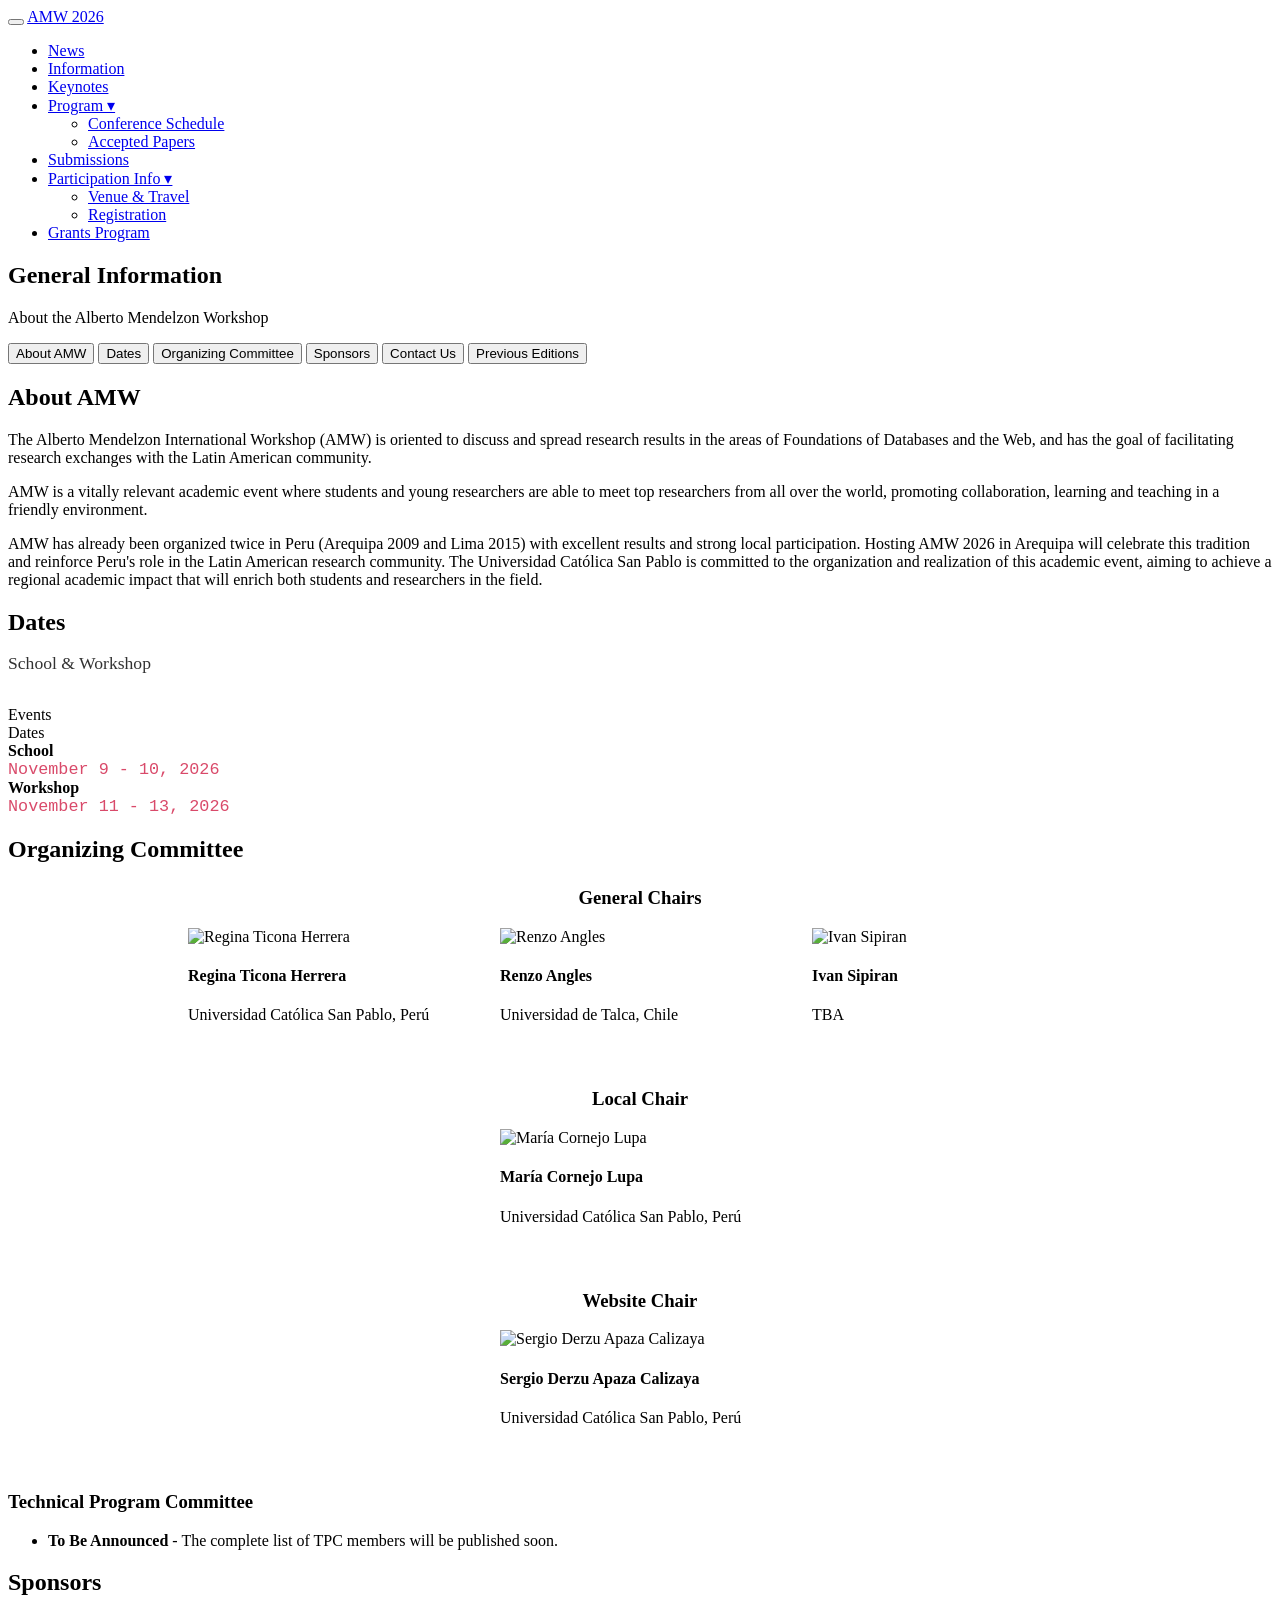
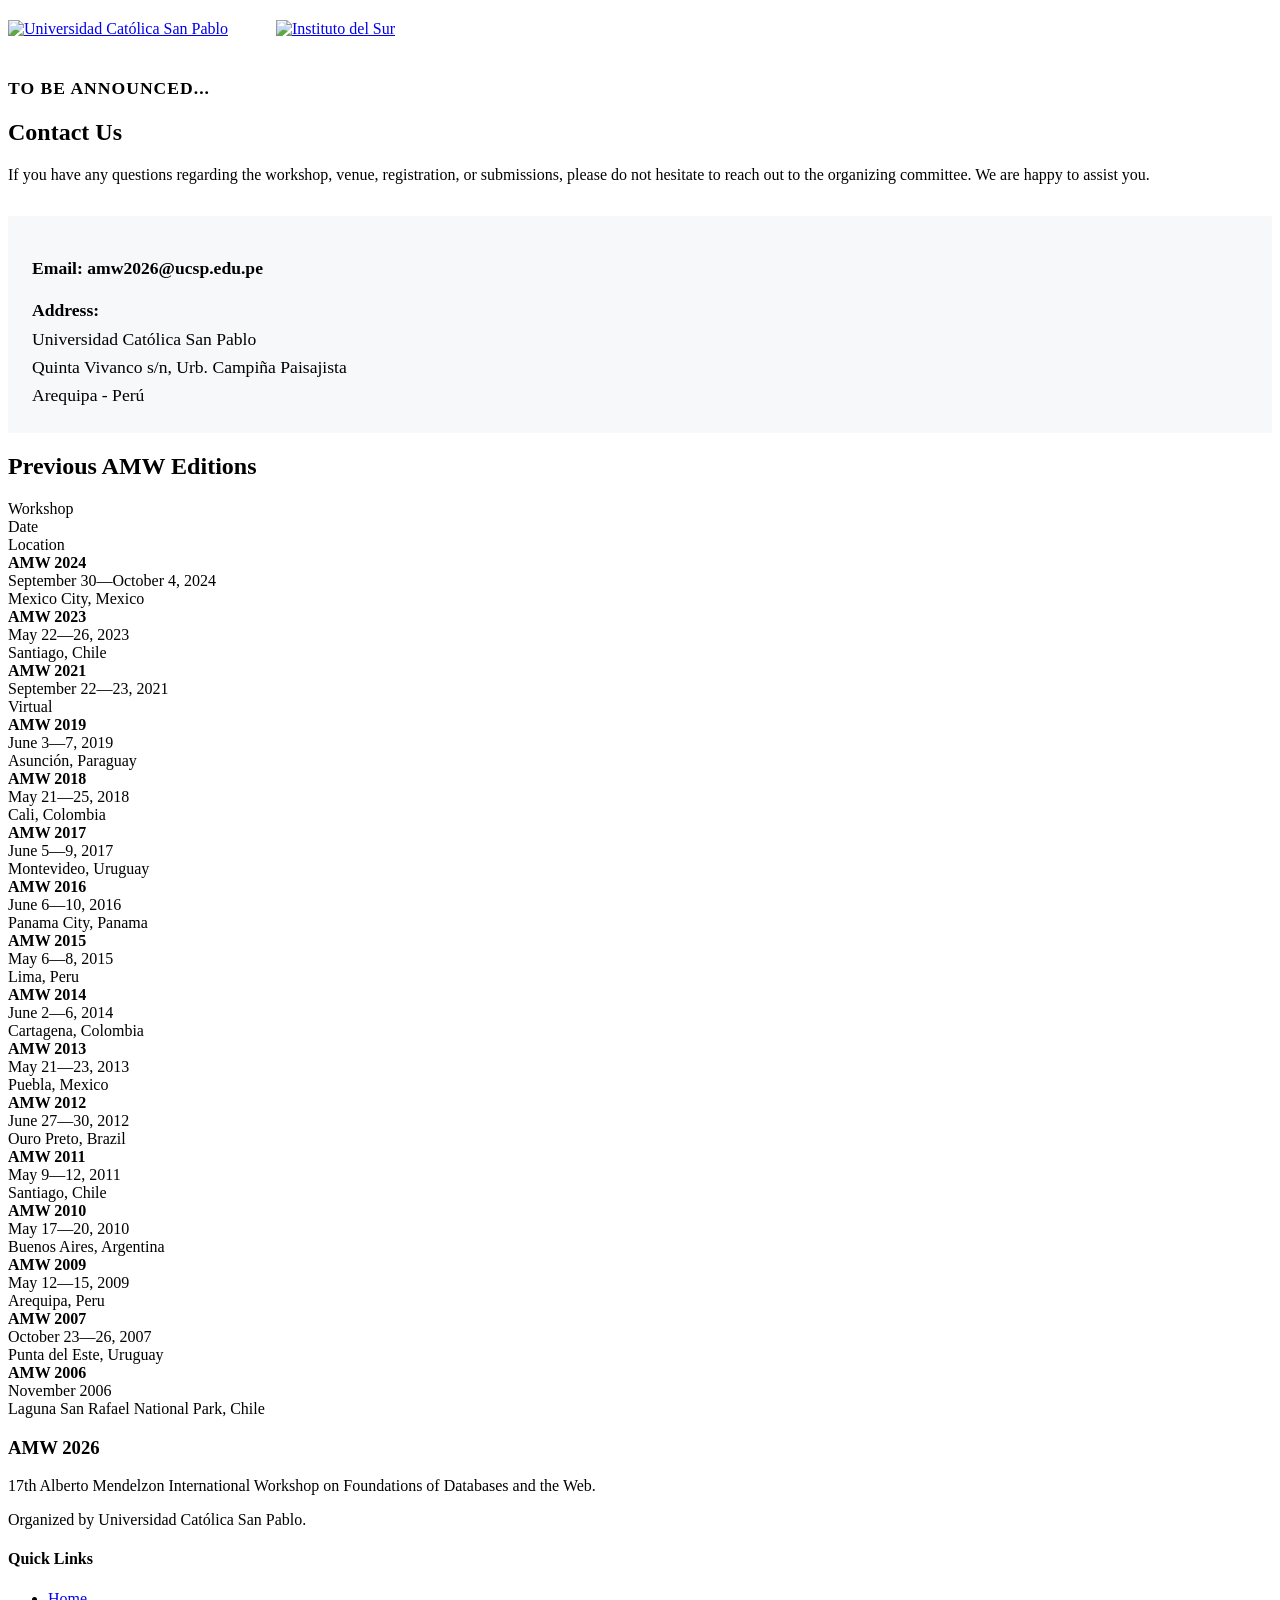
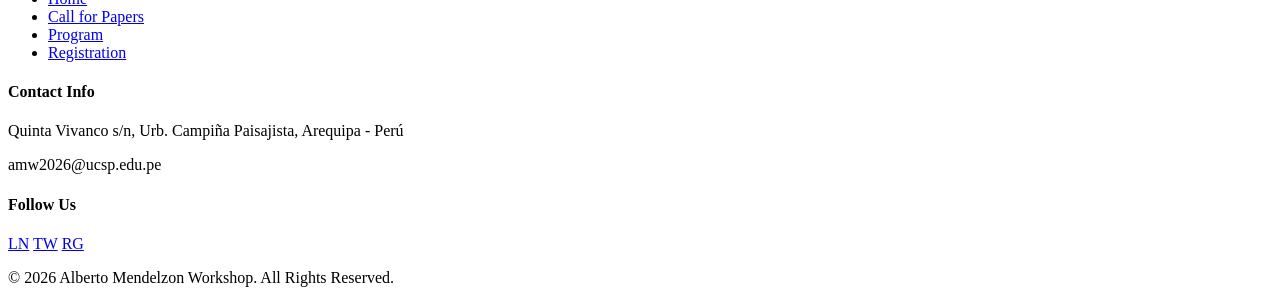
==== info.html @ 7a05baf3 "Update info.html" ====
<!DOCTYPE html>
<html lang="en">
<head>
    <meta charset="UTF-8">
    <meta name="viewport" content="width=device-width, initial-scale=1.0">
    <title>Info - AMW 2026</title>
    
    <meta name="description" content="17th Alberto Mendelzon International Workshop on Foundations of Databases and the Web (AMW 2026). November 9-13, Arequipa, Peru.">
    <meta property="og:title" content="Info - AMW 2026">
    <meta property="og:description" content="The premier forum for the Latin American community and researchers worldwide on the Foundations of Databases and the Web.">
    <meta property="og:image" content="https://amwconference.github.io/assets/img/hero-amw-arequipa.webp">
    <meta property="og:type" content="website">
    
    <link rel="icon" type="image/png" href="assets/img/favicon.png">
    <link rel="stylesheet" href="css/main.css?v=1.01">
</head>
<body class="inner-page">

    <header id="main-nav">
        <button class="menu-toggle" id="menu-toggle" aria-label="Abrir menú">
            <span class="bar"></span>
            <span class="bar"></span>
            <span class="bar"></span>
        </button>
    
        <a href="index" class="logo">AMW 2026</a>
        
        <nav id="nav-container">
            <ul class="nav-links" id="nav-links">
                <li><a href="news">News</a></li>
                <li><a href="info">Information</a></li>
                <li><a href="keynotes">Keynotes</a></li>
                
                <li class="dropdown">
                    <a href="javascript:void(0);" class="dropdown-toggle">Program ▾</a>
                    <ul class="dropdown-menu">
                        <li><a href="program">Conference Schedule</a></li>
                        <li><a href="accepted-papers">Accepted Papers</a></li>
                    </ul>
                </li>

                <li><a href="submissions">Submissions</a></li>
                
                <li class="dropdown">
                    <a href="javascript:void(0);" class="dropdown-toggle">Participation Info ▾</a>
                    <ul class="dropdown-menu">
                        <li><a href="venue">Venue & Travel</a></li>
                        <li><a href="registration">Registration</a></li>
                    </ul>
                </li>
                <li><a href="grants">Grants Program</a></li>
            </ul>
        </nav>
    </header>

    <main>
        <section class="page-header">
            <div class="page-header-content">
                <h1>General Information</h1>
                <p>About the Alberto Mendelzon Workshop</p>
            </div>
        </section>

        <div class="page-content container tabs-page-layout">
            
            <aside class="sidebar-nav">
                <button class="side-tab-btn active" onclick="openInfoSection(event, 'sec-about')">About AMW</button>
                <button class="side-tab-btn" onclick="openInfoSection(event, 'sec-dates')">Dates</button>
                <button class="side-tab-btn" onclick="openInfoSection(event, 'sec-committee')">Organizing Committee</button>
                <button class="side-tab-btn" onclick="openInfoSection(event, 'sec-sponsors')">Sponsors</button>
                <button class="side-tab-btn" onclick="openInfoSection(event, 'sec-contact')">Contact Us</button>
                <button class="side-tab-btn" onclick="openInfoSection(event, 'sec-previous')">Previous Editions</button>
            </aside>

            <div class="content-area">
                
                <section id="sec-about" class="info-section tab-section active">
                    <div class="editorial-text-block">
                        <h2 class="section-title-left">About AMW</h2>
                        <p class="drop-cap">The Alberto Mendelzon International Workshop (AMW) is oriented to discuss and spread research results in the areas of Foundations of Databases and the Web, and has the goal of facilitating research exchanges with the Latin American community.</p>
                        <p>AMW is a vitally relevant academic event where students and young researchers are able to meet top researchers from all over the world, promoting collaboration, learning and teaching in a friendly environment.</p>
                        <p>AMW has already been organized twice in Peru (Arequipa 2009 and Lima 2015) with excellent results and strong local participation. Hosting AMW 2026 in Arequipa will celebrate this tradition and reinforce Peru's role in the Latin American research community. The Universidad Católica San Pablo is committed to the organization and realization of this academic event, aiming to achieve a regional academic impact that will enrich both students and researchers in the field.</p>
                    </div>
                </section>

                <section id="sec-dates" class="info-section tab-section">
                    <h2 class="section-title-left" style="margin-bottom: 0.5rem;">Dates</h2>
                    <p class="section-subtitle" style="margin-bottom: 2rem; font-size: 1.1rem; color: var(--primary-dark); opacity: 0.8;">School & Workshop</p>
                    
                    <div class="editions-wrapper">
                        <div class="edition-row edition-header">
                            <div class="col-ws">Events</div>
                            <div class="col-date">Dates</div>
                        </div>

                        <div class="edition-row">
                            <div class="col-ws"><strong>School</strong></div>
                            <div class="col-date" style="color: #d94a6a; font-family: monospace; font-size: 1.05rem;">November 9 - 10, 2026</div>
                        </div>

                        <div class="edition-row">
                            <div class="col-ws"><strong>Workshop</strong></div>
                            <div class="col-date" style="color: #d94a6a; font-family: monospace; font-size: 1.05rem;">November 11 - 13, 2026</div>
                        </div>
                    </div>
                </section>

                <section id="sec-committee" class="info-section tab-section">
                    <h2 class="section-title-left">Organizing Committee</h2>
                    
                    <h3 class="subsection-title" style="text-align: center; margin-top: 1.5rem; color: var(--primary-dark);">General Chairs</h3>
                    <div class="officers-grid" style="display: flex; flex-wrap: wrap; justify-content: center; gap: 2rem; margin-bottom: 4rem;">
                        
                        <div class="officer-item" style="flex: 1 1 250px; max-width: 280px;">
                            <div class="officer-photo">
                                <img src="assets/img/ReginaTicona.webp" alt="Regina Ticona Herrera">
                            </div>
                            <h4 class="officer-name">Regina Ticona Herrera</h4>
                            <span class="officer-affiliation">Universidad Católica San Pablo, Perú</span>
                        </div>

                        <div class="officer-item" style="flex: 1 1 250px; max-width: 280px;">
                            <div class="officer-photo">
                                <img src="assets/img/RenzoAngles.webp" alt="Renzo Angles">
                            </div>
                            <h4 class="officer-name">Renzo Angles</h4>
                            <span class="officer-affiliation">Universidad de Talca, Chile</span>
                        </div>

                        <div class="officer-item" style="flex: 1 1 250px; max-width: 280px;">
                            <div class="officer-photo">
                                <img src="assets/img/IvanSipiran.webp" alt="Ivan Sipiran">
                            </div>
                            <h4 class="officer-name">Ivan Sipiran</h4>
                            <span class="officer-affiliation">TBA</span>
                        </div>
                    </div>

                    <h3 class="subsection-title" style="text-align: center; color: var(--primary-dark);">Local Chair</h3>
                    <div class="officers-grid" style="display: flex; flex-wrap: wrap; justify-content: center; gap: 2rem; margin-bottom: 4rem;">
                        
                        <div class="officer-item" style="flex: 1 1 250px; max-width: 280px;">
                            <div class="officer-photo">
                                <img src="assets/img/MariaCornejoLupa.webp" alt="María Cornejo Lupa">
                            </div>
                            <h4 class="officer-name">María Cornejo Lupa</h4>
                            <span class="officer-affiliation">Universidad Católica San Pablo, Perú</span>
                        </div>
                    </div>

                    <h3 class="subsection-title" style="text-align: center; color: var(--primary-dark);">Website Chair</h3>
                    <div class="officers-grid" style="display: flex; flex-wrap: wrap; justify-content: center; gap: 2rem;">
                        
                        <div class="officer-item" style="flex: 1 1 250px; max-width: 280px;">
                            <div class="officer-photo">
                                <img src="assets/img/SergioApaza.webp" alt="Sergio Derzu Apaza Calizaya">
                            </div>
                            <h4 class="officer-name">Sergio Derzu Apaza Calizaya</h4>
                            <span class="officer-affiliation">Universidad Católica San Pablo, Perú</span>
                        </div>
                    </div>

                    <div class="tpc-section" style="margin-top: 4rem;">
                        <h3 class="subsection-title">Technical Program Committee</h3>
                        <ul class="tpc-list">
                            <li><strong>To Be Announced</strong> - The complete list of TPC members will be published soon.</li>
                        </ul>
                    </div>
                </section>

                <section id="sec-sponsors" class="info-section tab-section">
                    <h2 class="section-title-left">Sponsors</h2>
                    <div class="editorial-text-block">
                        <div style="display: flex; gap: 3rem; align-items: center; margin-top: 1.5rem; flex-wrap: wrap;">
                            <div class="sponsor-logo">
                                <a href="https://ucsp.edu.pe" target="_blank" rel="noopener noreferrer" aria-label="Universidad Católica San Pablo">
                                    <img src="assets/img/logo-ucsp.png" alt="Universidad Católica San Pablo" style="max-height: 80px; width: auto; display: block;">
                                </a>
                            </div>
                            <div class="sponsor-logo">
                                <a href="#" target="_blank" rel="noopener noreferrer" aria-label="Instituto del Sur">
                                    <img src="assets/img/logo-insur.png" alt="Instituto del Sur" style="max-height: 80px; width: auto; display: block;">
                                </a>
                            </div>
                        </div>
                        
                        <p style="margin-top: 2.5rem; font-weight: 700; color: var(--primary); font-size: 1.1rem; text-transform: uppercase; letter-spacing: 1px;">To Be Announced...</p>
                    </div>
                </section>

                <section id="sec-contact" class="info-section tab-section">
                    <h2 class="section-title-left">Contact Us</h2>
                    <div class="editorial-text-block">
                        <p>If you have any questions regarding the workshop, venue, registration, or submissions, please do not hesitate to reach out to the organizing committee. We are happy to assist you.</p>
                        
                        <div style="margin-top: 2rem; padding: 1.5rem; background-color: rgba(0, 51, 102, 0.03); border-left: 4px solid var(--primary);">
                            <p style="margin-bottom: 0.8rem; font-size: 1.1rem;">
                                <strong style="color: var(--primary-dark);">Email:</strong> 
                                <a href="mailto:amw2026&#64;ucsp&#46;edu&#46;pe" style="color: var(--accent); text-decoration: none; font-weight: 600;">amw2026@ucsp.edu.pe</a>
                            </p>
                            <p style="margin-bottom: 0; font-size: 1.1rem; line-height: 1.6;">
                                <strong style="color: var(--primary-dark);">Address:</strong><br>
                                Universidad Católica San Pablo<br>
                                Quinta Vivanco s/n, Urb. Campiña Paisajista<br>
                                Arequipa - Perú
                            </p>
                        </div>
                    </div>
                </section>

                <section id="sec-previous" class="info-section tab-section">
                    <h2 class="section-title-left">Previous AMW Editions</h2>
                    
                    <div class="editions-wrapper">
                        <div class="edition-row edition-header">
                            <div class="col-ws">Workshop</div>
                            <div class="col-date">Date</div>
                            <div class="col-loc">Location</div>
                        </div>

                        <div class="edition-row">
                            <div class="col-ws"><strong>AMW 2024</strong></div>
                            <div class="col-date">September 30—October 4, 2024</div>
                            <div class="col-loc">Mexico City, Mexico</div>
                        </div>
                        <div class="edition-row">
                            <div class="col-ws"><strong>AMW 2023</strong></div>
                            <div class="col-date">May 22—26, 2023</div>
                            <div class="col-loc">Santiago, Chile</div>
                        </div>
                        <div class="edition-row">
                            <div class="col-ws"><strong>AMW 2021</strong></div>
                            <div class="col-date">September 22—23, 2021</div>
                            <div class="col-loc">Virtual</div>
                        </div>
                        <div class="edition-row">
                            <div class="col-ws"><strong>AMW 2019</strong></div>
                            <div class="col-date">June 3—7, 2019</div>
                            <div class="col-loc">Asunción, Paraguay</div>
                        </div>
                        <div class="edition-row">
                            <div class="col-ws"><strong>AMW 2018</strong></div>
                            <div class="col-date">May 21—25, 2018</div>
                            <div class="col-loc">Cali, Colombia</div>
                        </div>
                        <div class="edition-row">
                            <div class="col-ws"><strong>AMW 2017</strong></div>
                            <div class="col-date">June 5—9, 2017</div>
                            <div class="col-loc">Montevideo, Uruguay</div>
                        </div>
                        <div class="edition-row">
                            <div class="col-ws"><strong>AMW 2016</strong></div>
                            <div class="col-date">June 6—10, 2016</div>
                            <div class="col-loc">Panama City, Panama</div>
                        </div>
                        <div class="edition-row highlight-peru">
                            <div class="col-ws"><strong>AMW 2015</strong></div>
                            <div class="col-date">May 6—8, 2015</div>
                            <div class="col-loc">Lima, Peru</div>
                        </div>
                        <div class="edition-row">
                            <div class="col-ws"><strong>AMW 2014</strong></div>
                            <div class="col-date">June 2—6, 2014</div>
                            <div class="col-loc">Cartagena, Colombia</div>
                        </div>
                        <div class="edition-row">
                            <div class="col-ws"><strong>AMW 2013</strong></div>
                            <div class="col-date">May 21—23, 2013</div>
                            <div class="col-loc">Puebla, Mexico</div>
                        </div>
                        <div class="edition-row">
                            <div class="col-ws"><strong>AMW 2012</strong></div>
                            <div class="col-date">June 27—30, 2012</div>
                            <div class="col-loc">Ouro Preto, Brazil</div>
                        </div>
                        <div class="edition-row">
                            <div class="col-ws"><strong>AMW 2011</strong></div>
                            <div class="col-date">May 9—12, 2011</div>
                            <div class="col-loc">Santiago, Chile</div>
                        </div>
                        <div class="edition-row">
                            <div class="col-ws"><strong>AMW 2010</strong></div>
                            <div class="col-date">May 17—20, 2010</div>
                            <div class="col-loc">Buenos Aires, Argentina</div>
                        </div>
                        <div class="edition-row highlight-peru">
                            <div class="col-ws"><strong>AMW 2009</strong></div>
                            <div class="col-date">May 12—15, 2009</div>
                            <div class="col-loc">Arequipa, Peru</div>
                        </div>
                        <div class="edition-row">
                            <div class="col-ws"><strong>AMW 2007</strong></div>
                            <div class="col-date">October 23—26, 2007</div>
                            <div class="col-loc">Punta del Este, Uruguay</div>
                        </div>
                        <div class="edition-row">
                            <div class="col-ws"><strong>AMW 2006</strong></div>
                            <div class="col-date">November 2006</div>
                            <div class="col-loc">Laguna San Rafael National Park, Chile</div>
                        </div>
                    </div>
                </section>

            </div>
        </div>
    </main>

    <footer class="main-footer">
        <div class="container footer-grid">
            <div class="footer-col about">
                <h3 class="footer-logo">AMW 2026</h3>
                <p>17th Alberto Mendelzon International Workshop on Foundations of Databases and the Web.</p>
                <p>Organized by Universidad Católica San Pablo.</p>
            </div>
    
            <div class="footer-col links">
                <h4>Quick Links</h4>
                <ul>
                    <li><a href="index">Home</a></li>
                    <li><a href="submissions">Call for Papers</a></li>
                    <li><a href="program">Program</a></li>
                    <li><a href="registration">Registration</a></li>
                </ul>
            </div>
    
            <div class="footer-col contact">
                <h4>Contact Info</h4>
                <p><i class="icon-location"></i> Quinta Vivanco s/n, Urb. Campiña Paisajista, Arequipa - Perú</p>
                <p><i class="icon-email"></i> amw2026@ucsp.edu.pe</p>
            </div>
    
            <div class="footer-col social">
                <h4>Follow Us</h4>
                <div class="social-icons">
                    <a href="#" aria-label="LinkedIn">LN</a>
                    <a href="#" aria-label="Twitter">TW</a>
                    <a href="#" aria-label="ResearchGate">RG</a>
                </div>
            </div>
        </div>
    
        <div class="footer-bottom">
            <div class="container">
                <p>&copy; 2026 Alberto Mendelzon Workshop. All Rights Reserved.</p>
            </div>
        </div>
    </footer>

    <script src="js/main.js?v=1.01"></script>
</body>
</html>
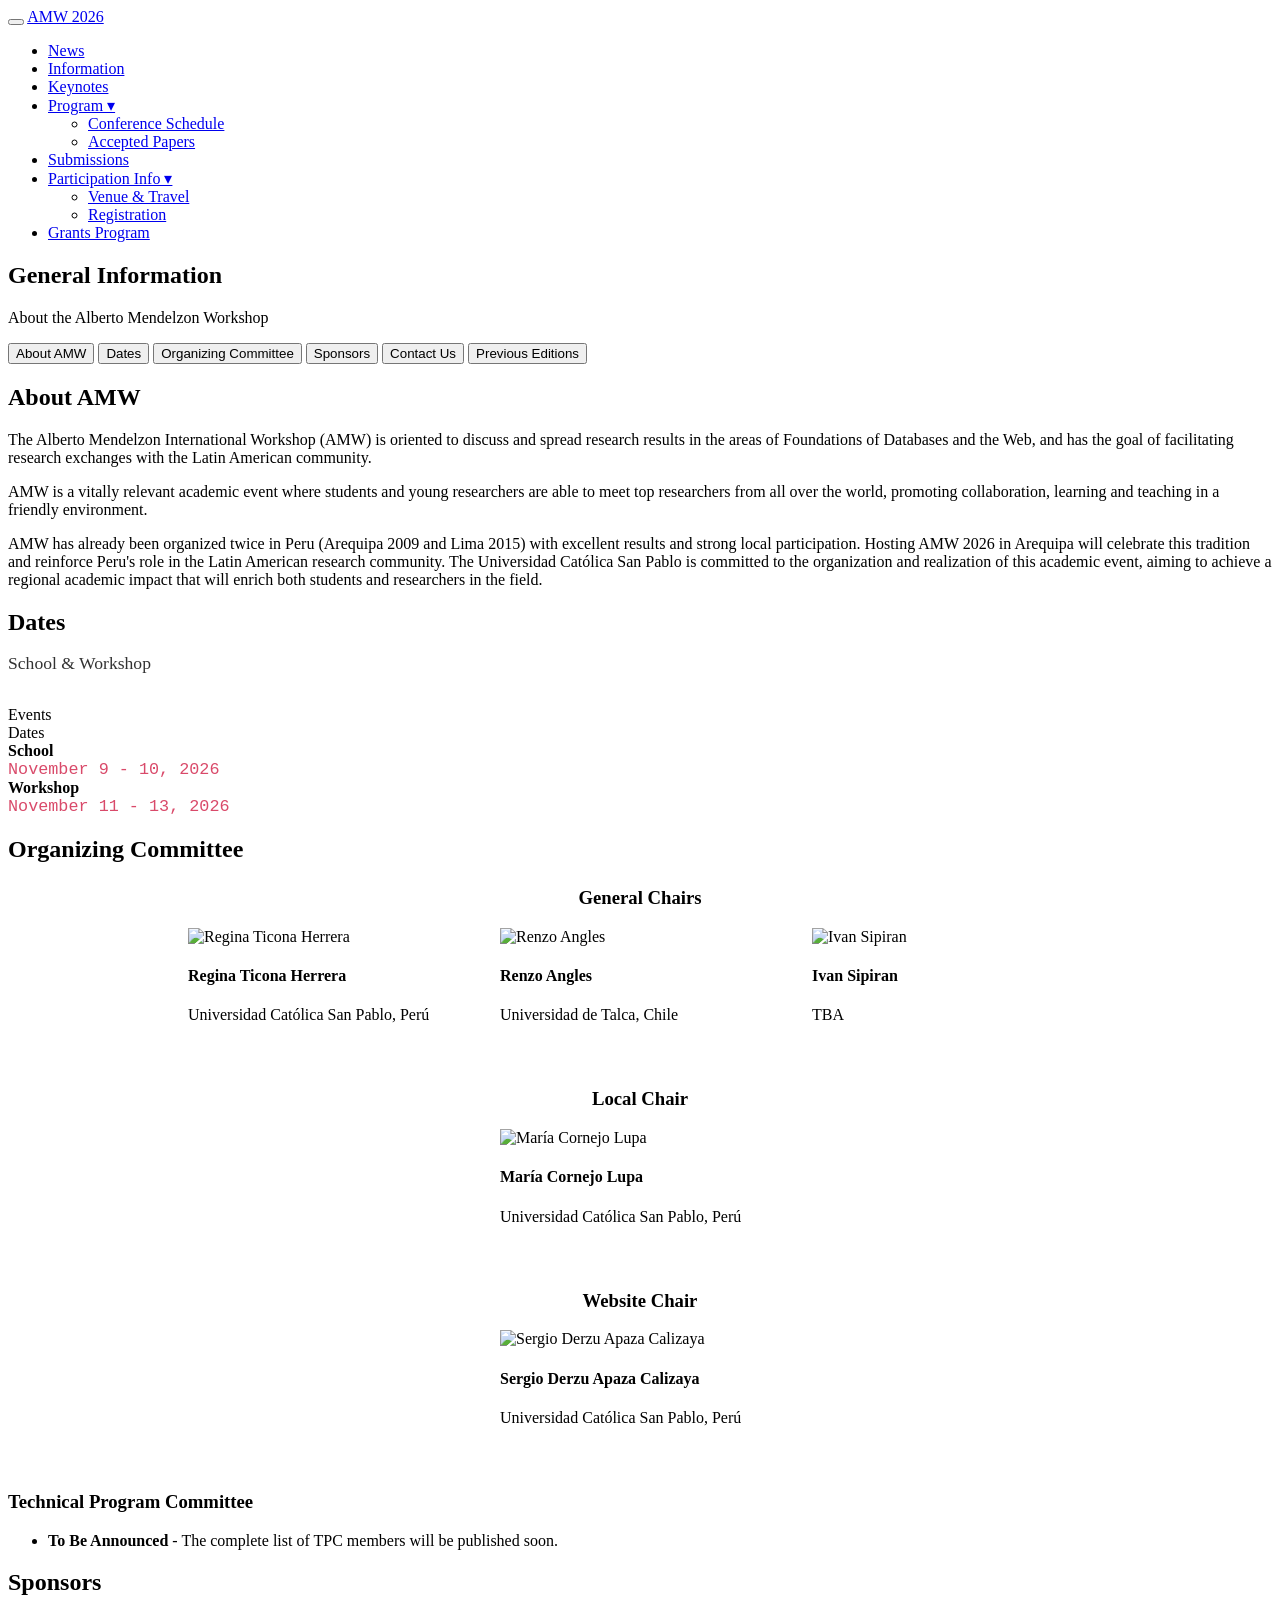
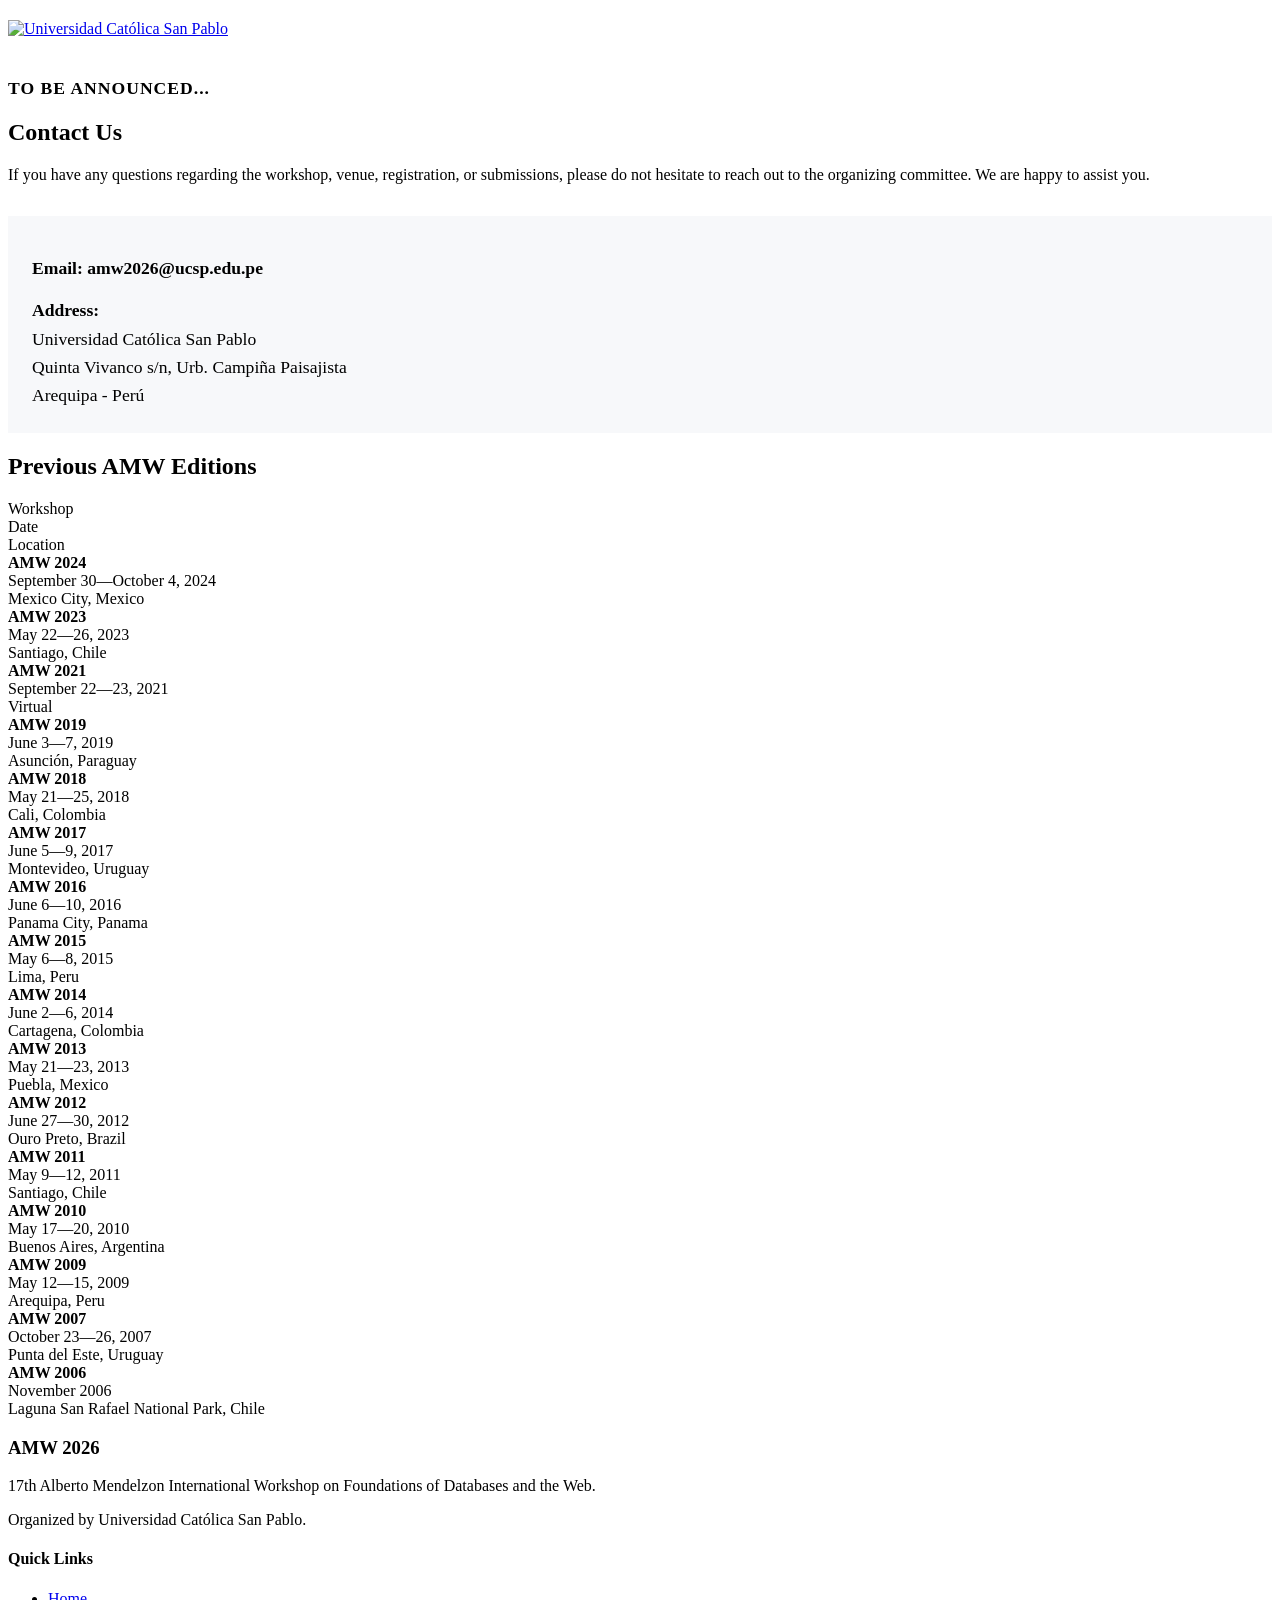
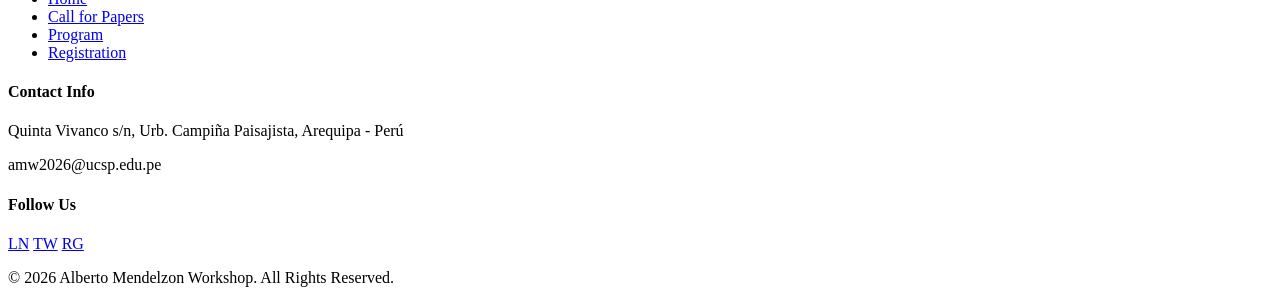
==== commit 17ec06d1: "Update info.html" ====
--- a/info.html
+++ b/info.html
@@ -8,7 +8,7 @@
     <meta name="description" content="17th Alberto Mendelzon International Workshop on Foundations of Databases and the Web (AMW 2026). November 9-13, Arequipa, Peru.">
     <meta property="og:title" content="Info - AMW 2026">
     <meta property="og:description" content="The premier forum for the Latin American community and researchers worldwide on the Foundations of Databases and the Web.">
-    <meta property="og:image" content="https://amwconference.github.io/assets/img/hero-amw-arequipa.webp">
+    <meta property="og:image" content="https://amw2026.github.io/assets/img/hero-amw-arequipa.webp">
     <meta property="og:type" content="website">
     
     <link rel="icon" type="image/png" href="assets/img/favicon.png">
@@ -177,11 +177,7 @@
                                     <img src="assets/img/logo-ucsp.png" alt="Universidad Católica San Pablo" style="max-height: 80px; width: auto; display: block;">
                                 </a>
                             </div>
-                            <div class="sponsor-logo">
-                                <a href="#" target="_blank" rel="noopener noreferrer" aria-label="Instituto del Sur">
-                                    <img src="assets/img/logo-insur.png" alt="Instituto del Sur" style="max-height: 80px; width: auto; display: block;">
-                                </a>
-                            </div>
+                            
                         </div>
                         
                         <p style="margin-top: 2.5rem; font-weight: 700; color: var(--primary); font-size: 1.1rem; text-transform: uppercase; letter-spacing: 1px;">To Be Announced...</p>
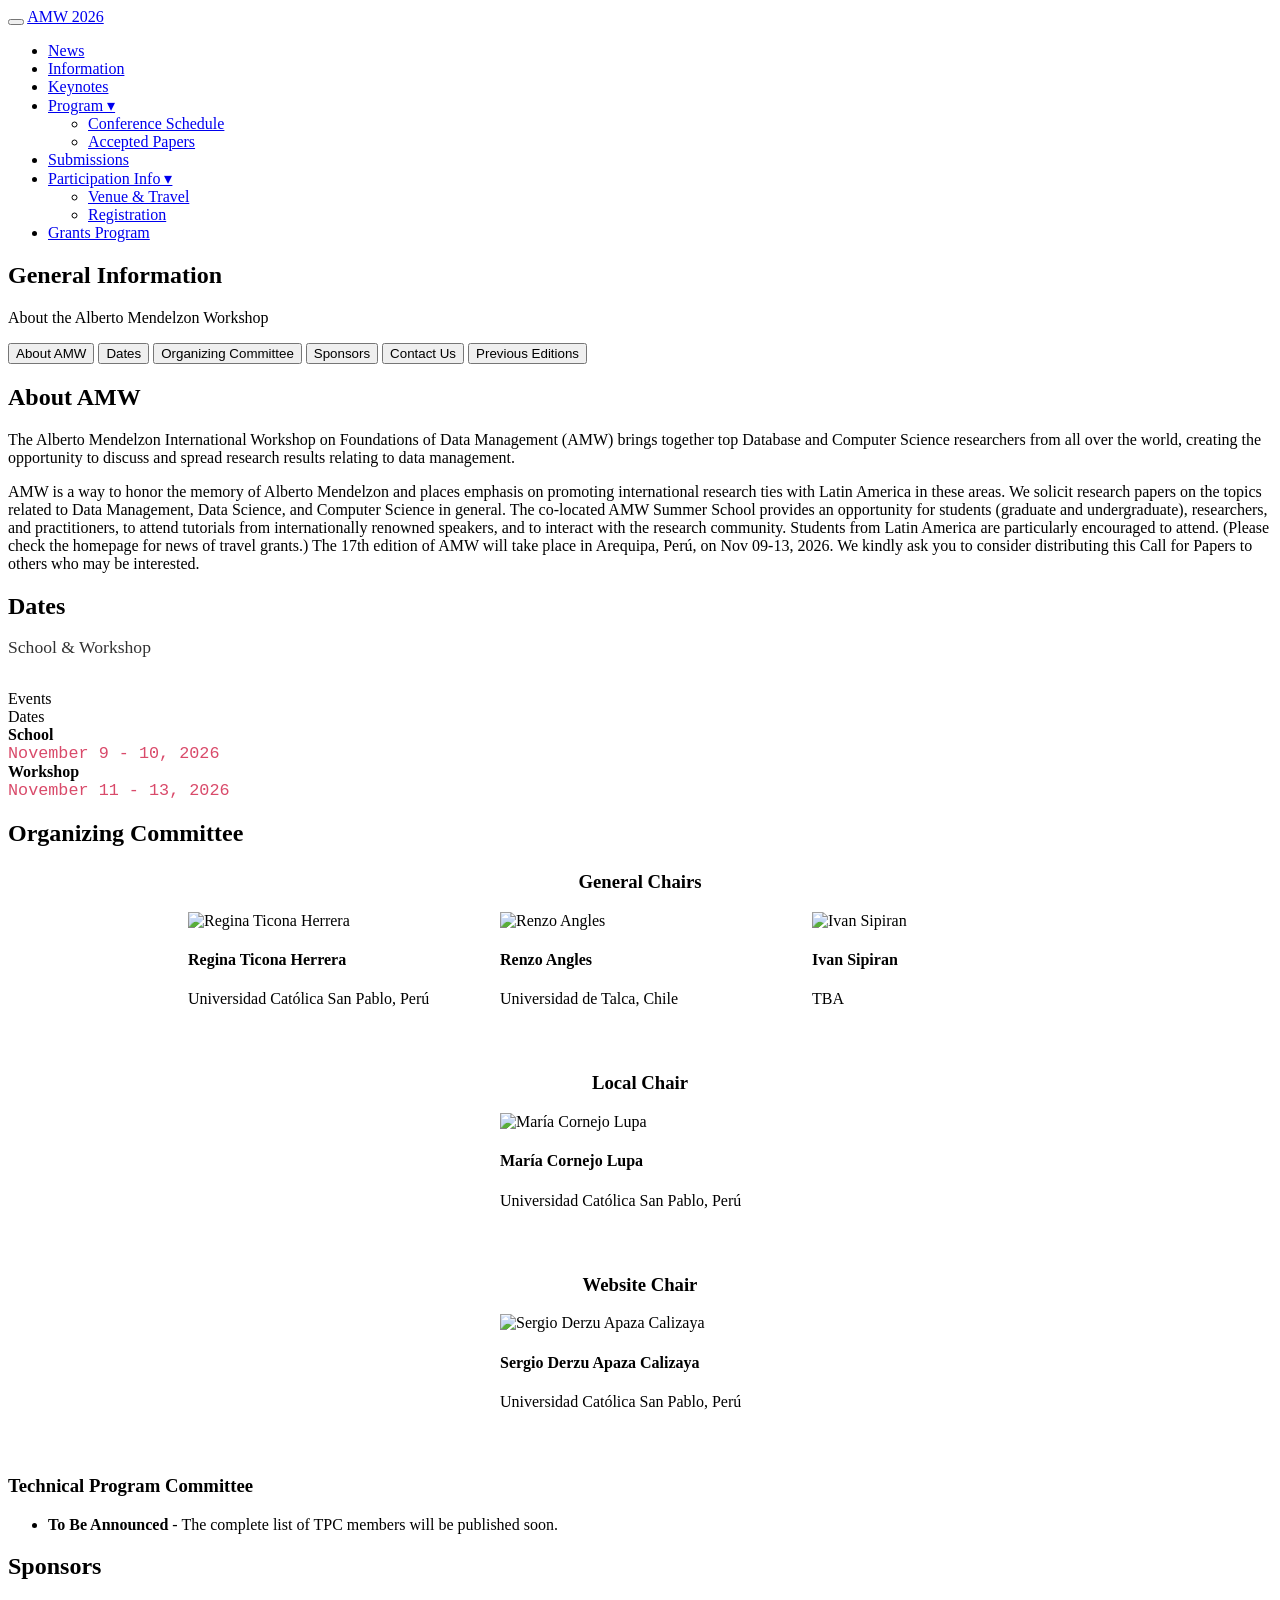
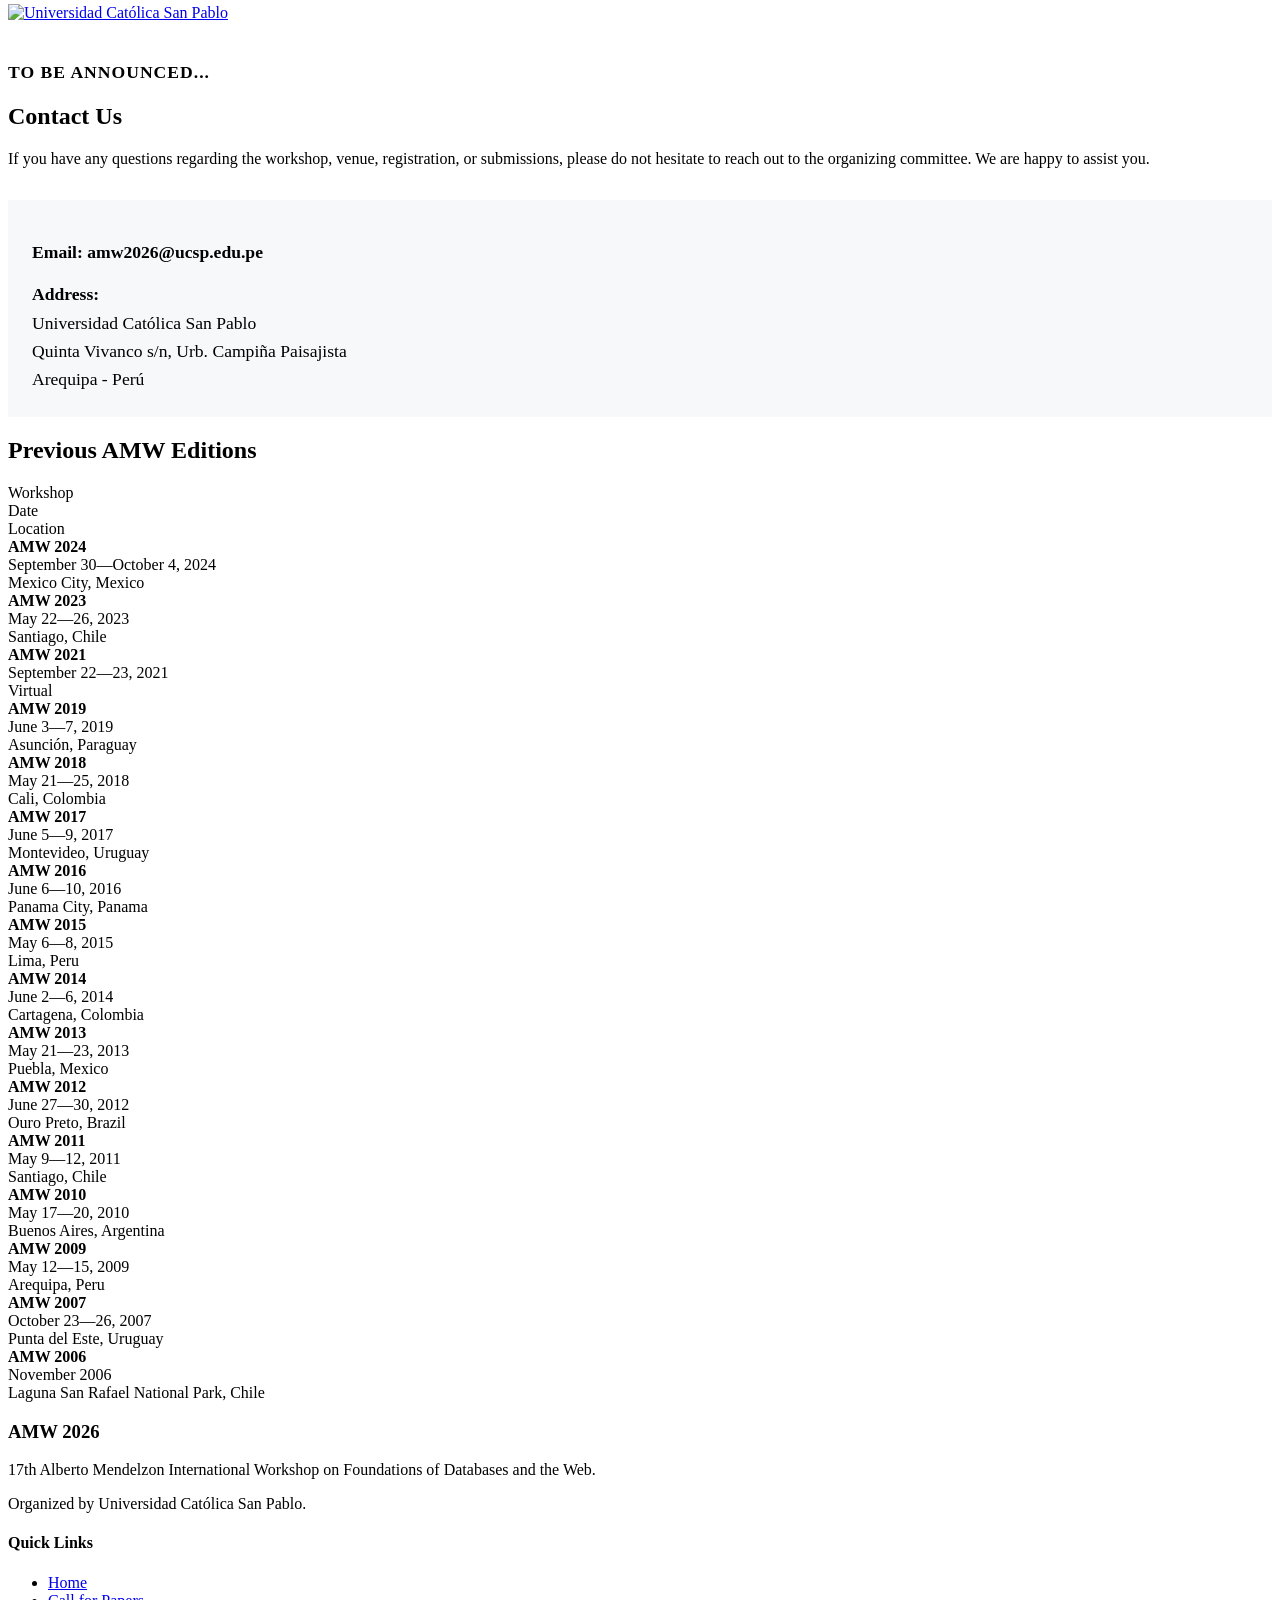
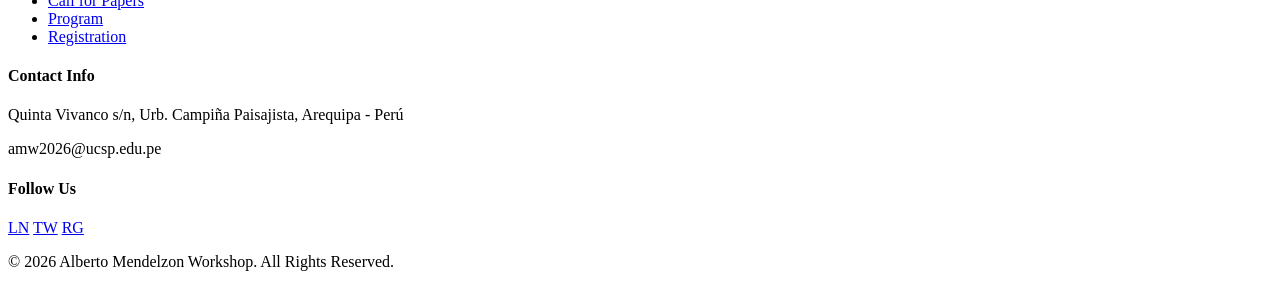
==== commit bf34829e: "Update info.html" ====
--- a/info.html
+++ b/info.html
@@ -77,9 +77,8 @@
                 <section id="sec-about" class="info-section tab-section active">
                     <div class="editorial-text-block">
                         <h2 class="section-title-left">About AMW</h2>
-                        <p class="drop-cap">The Alberto Mendelzon International Workshop (AMW) is oriented to discuss and spread research results in the areas of Foundations of Databases and the Web, and has the goal of facilitating research exchanges with the Latin American community.</p>
-                        <p>AMW is a vitally relevant academic event where students and young researchers are able to meet top researchers from all over the world, promoting collaboration, learning and teaching in a friendly environment.</p>
-                        <p>AMW has already been organized twice in Peru (Arequipa 2009 and Lima 2015) with excellent results and strong local participation. Hosting AMW 2026 in Arequipa will celebrate this tradition and reinforce Peru's role in the Latin American research community. The Universidad Católica San Pablo is committed to the organization and realization of this academic event, aiming to achieve a regional academic impact that will enrich both students and researchers in the field.</p>
+                        <p class="drop-cap">The Alberto Mendelzon International Workshop on Foundations of Data Management (AMW) brings together top Database and Computer Science researchers from all over the world, creating the opportunity to discuss and spread research results relating to data management.</p>
+                        <p>AMW is a way to honor the memory of Alberto Mendelzon and places emphasis on promoting international research ties with Latin America in these areas. We solicit research papers on the topics related to Data Management, Data Science, and Computer Science in general. The co-located AMW Summer School provides an opportunity for students (graduate and undergraduate), researchers, and practitioners, to attend tutorials from internationally renowned speakers, and to interact with the research community. Students from Latin America are particularly encouraged to attend. (Please check the homepage for news of travel grants.) The 17th edition of AMW will take place in Arequipa, Perú, on Nov 09-13, 2026. We kindly ask you to consider distributing this Call for Papers to others who may be interested.</p>
                     </div>
                 </section>
 
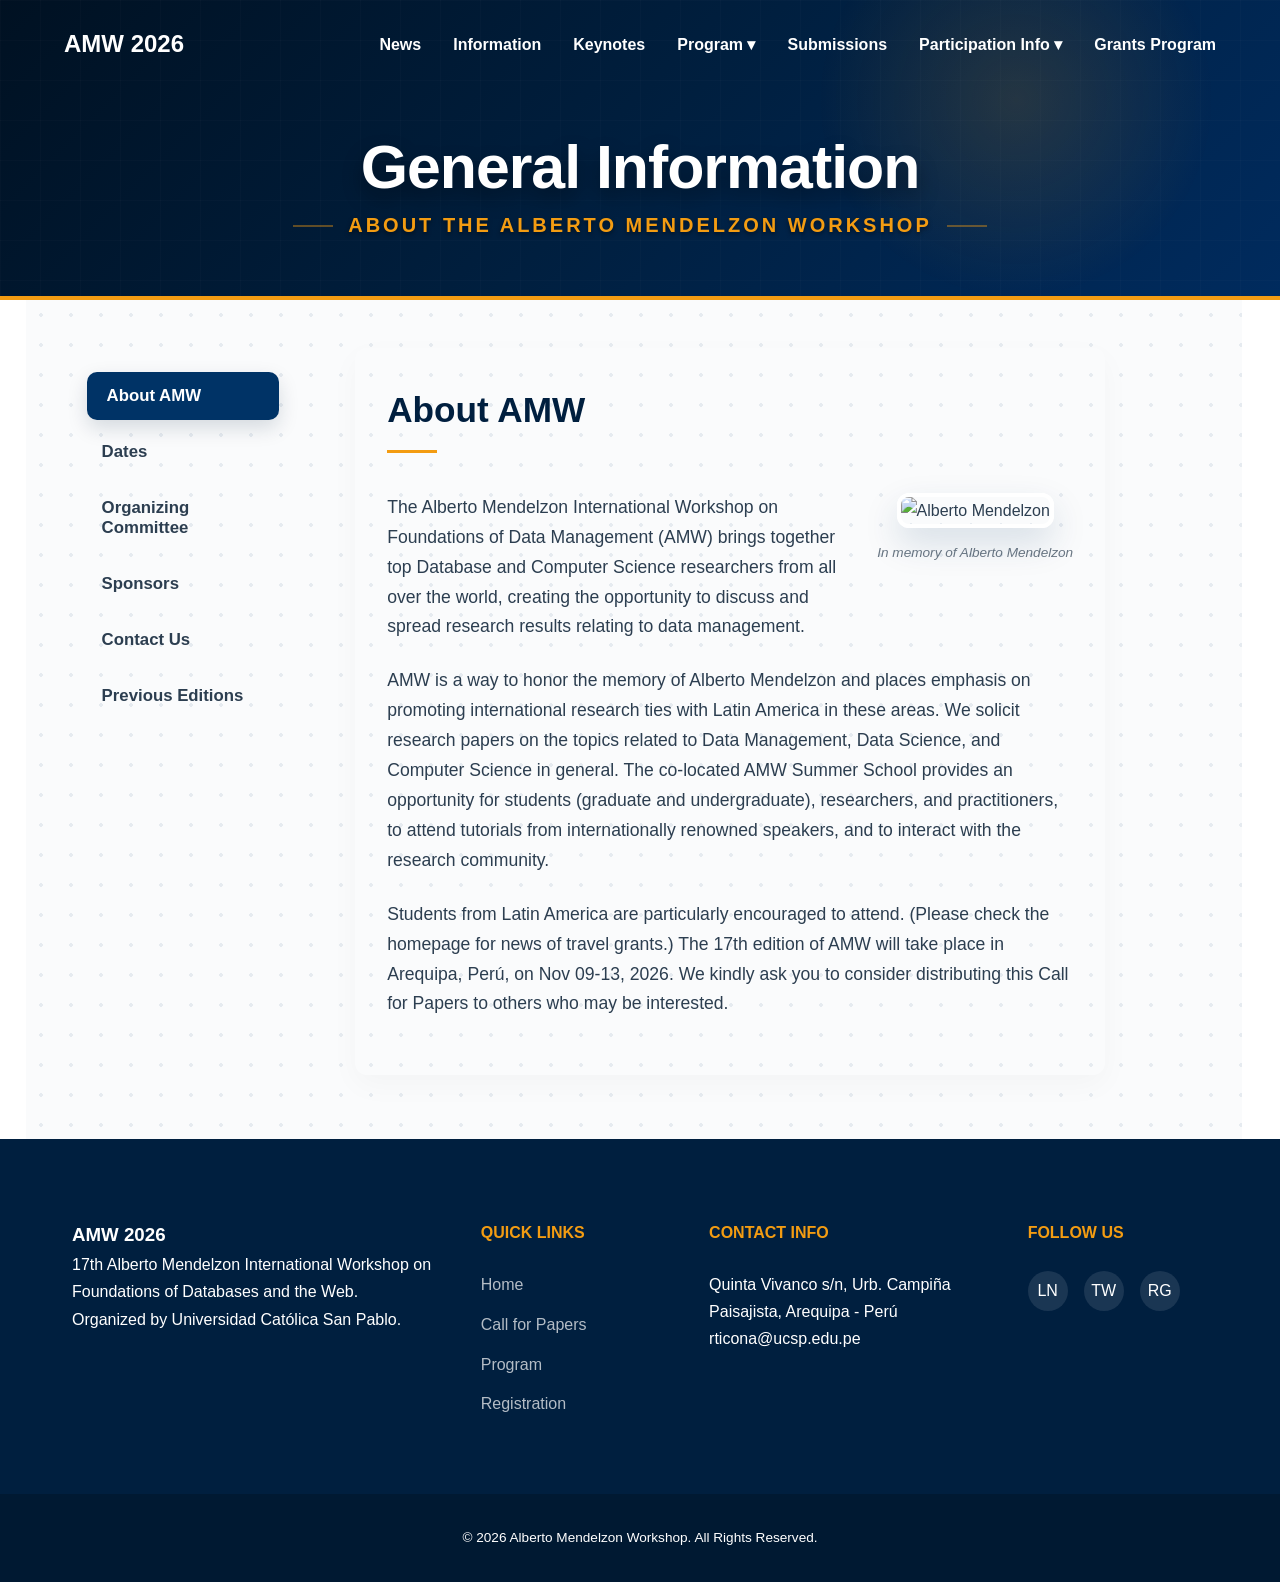
==== commit b1091564: "Update info.html" ====
--- a/info.html
+++ b/info.html
@@ -77,8 +77,21 @@
                 <section id="sec-about" class="info-section tab-section active">
                     <div class="editorial-text-block">
                         <h2 class="section-title-left">About AMW</h2>
+                        
+                        <figure style="float: right; margin: 0 0 1.5rem 2.5rem; max-width: 260px; text-align: center;">
+                            <img src="assets/img/alberto-mendelzon.webp" alt="Alberto Mendelzon" style="width: 100%; border-radius: 12px; box-shadow: 0 15px 35px rgba(0, 51, 102, 0.15); border: 4px solid var(--white);">
+                            <figcaption style="font-size: 0.85rem; color: var(--text-main); opacity: 0.7; margin-top: 0.8rem; font-style: italic;">
+                                In memory of Alberto Mendelzon
+                            </figcaption>
+                        </figure>
+                
                         <p class="drop-cap">The Alberto Mendelzon International Workshop on Foundations of Data Management (AMW) brings together top Database and Computer Science researchers from all over the world, creating the opportunity to discuss and spread research results relating to data management.</p>
-                        <p>AMW is a way to honor the memory of Alberto Mendelzon and places emphasis on promoting international research ties with Latin America in these areas. We solicit research papers on the topics related to Data Management, Data Science, and Computer Science in general. The co-located AMW Summer School provides an opportunity for students (graduate and undergraduate), researchers, and practitioners, to attend tutorials from internationally renowned speakers, and to interact with the research community. Students from Latin America are particularly encouraged to attend. (Please check the homepage for news of travel grants.) The 17th edition of AMW will take place in Arequipa, Perú, on Nov 09-13, 2026. We kindly ask you to consider distributing this Call for Papers to others who may be interested.</p>
+                        
+                        <p>AMW is a way to honor the memory of Alberto Mendelzon and places emphasis on promoting international research ties with Latin America in these areas. We solicit research papers on the topics related to Data Management, Data Science, and Computer Science in general. The co-located AMW Summer School provides an opportunity for students (graduate and undergraduate), researchers, and practitioners, to attend tutorials from internationally renowned speakers, and to interact with the research community.</p>
+                        
+                        <p>Students from Latin America are particularly encouraged to attend. (Please check the homepage for news of travel grants.) The 17th edition of AMW will take place in Arequipa, Perú, on Nov 09-13, 2026. We kindly ask you to consider distributing this Call for Papers to others who may be interested.</p>
+                        
+                        <div style="clear: both;"></div>
                     </div>
                 </section>
 
@@ -158,13 +171,7 @@
                             <span class="officer-affiliation">Universidad Católica San Pablo, Perú</span>
                         </div>
                     </div>
-
-                    <div class="tpc-section" style="margin-top: 4rem;">
-                        <h3 class="subsection-title">Technical Program Committee</h3>
-                        <ul class="tpc-list">
-                            <li><strong>To Be Announced</strong> - The complete list of TPC members will be published soon.</li>
-                        </ul>
-                    </div>
+                    
                 </section>
 
                 <section id="sec-sponsors" class="info-section tab-section">
@@ -191,7 +198,7 @@
                         <div style="margin-top: 2rem; padding: 1.5rem; background-color: rgba(0, 51, 102, 0.03); border-left: 4px solid var(--primary);">
                             <p style="margin-bottom: 0.8rem; font-size: 1.1rem;">
                                 <strong style="color: var(--primary-dark);">Email:</strong> 
-                                <a href="mailto:amw2026&#64;ucsp&#46;edu&#46;pe" style="color: var(--accent); text-decoration: none; font-weight: 600;">amw2026@ucsp.edu.pe</a>
+                                <a href="mailto:rticona&#64;ucsp&#46;edu&#46;pe" style="color: var(--accent); text-decoration: none; font-weight: 600;">amw2026@ucsp.edu.pe</a>
                             </p>
                             <p style="margin-bottom: 0; font-size: 1.1rem; line-height: 1.6;">
                                 <strong style="color: var(--primary-dark);">Address:</strong><br>
@@ -321,7 +328,7 @@
             <div class="footer-col contact">
                 <h4>Contact Info</h4>
                 <p><i class="icon-location"></i> Quinta Vivanco s/n, Urb. Campiña Paisajista, Arequipa - Perú</p>
-                <p><i class="icon-email"></i> amw2026@ucsp.edu.pe</p>
+                <p><i class="icon-email"></i> rticona&#64;ucsp&#46;edu&#46;pe</p>
             </div>
     
             <div class="footer-col social">
--- a/css/main.css
+++ b/css/main.css
@@ -0,0 +1,2871 @@
+/* ==========================================================================
+   SISTEMA DE DISEÑO & VARIABLES
+   ========================================================================== */
+:root {
+    --primary: #003366;       
+    --primary-dark: #001f3f;
+    --accent: #f39c12;       
+    --accent-hover: #d35400;
+    --text-main: #2c3e50;
+    --text-light: #ffffff;
+    --bg-light: #fafafa;
+    --white: #ffffff;
+    --shadow: 0 10px 30px rgba(0,0,0,0.08);
+    --transition: all 0.3s cubic-bezier(0.25, 0.8, 0.25, 1);
+}
+
+* { margin: 0; padding: 0; box-sizing: border-box; }
+
+body {
+    font-family: 'Inter', sans-serif;
+    color: var(--text-main);
+    line-height: 1.7;
+    background-color: var(--white);
+    overflow-x: hidden;
+}
+
+.container {
+    max-width: 1200px;
+    margin: 0 auto;
+    padding: 0 2rem;
+}
+
+h2 {
+    font-size: 2.5rem;
+    text-align: center;
+    margin-bottom: 3rem;
+    color: var(--primary-dark);
+}
+
+/* ==========================================================================
+   HEADER Y NAVEGACIÓN (ESCRITORIO)
+   ========================================================================== */
+header {
+    position: fixed;
+    top: 0;
+    left: 0;
+    width: 100%;
+    z-index: 3000;
+    padding: 1.5rem 5%;
+    display: flex;
+    justify-content: space-between; 
+    align-items: center;
+    transition: all 0.3s ease;
+    background-color: transparent;
+}
+
+.menu-toggle {
+    display: none; 
+}
+
+
+
+/* ==========================================================================
+   LOGO: AZUL EN INDEX / BLANCO EN INTERNAS (TOP)
+   ========================================================================== */
+
+/* 1. Estado base y para el INDEX (Azul) */
+.logo, 
+a.logo {
+    color: #001F3F !important;
+    -webkit-text-fill-color: #001F3F !important;
+    text-decoration: none !important;
+    opacity: 1 !important;
+    font-weight: 800 !important;
+    font-size: 1.5rem !important;
+    text-transform: uppercase !important;
+    display: inline-block !important;
+    border: none !important;
+    background: none !important;
+    transition: color 0.3s ease !important;
+}
+
+/* 2. Solo para PÁGINAS INTERNAS cuando están arriba (Blanco) */
+/* Esto detecta la clase .inner-page del body y que el header NO tenga .scrolled */
+body.inner-page header:not(.scrolled) .logo {
+    color: #ffffff !important;
+    -webkit-text-fill-color: #ffffff !important;
+}
+
+/* 3. AL HACER SCROLL (Azul en todas las páginas) */
+header.scrolled .logo {
+    color: #001F3F !important;
+    -webkit-text-fill-color: #001F3F !important;
+}
+
+/* Bloqueo en Hover */
+.logo:hover, a.logo:hover {
+    opacity: 0.8 !important;
+}
+
+.nav-links {
+    display: flex;
+    list-style: none; 
+    gap: 2rem;
+    margin: 0;
+    padding: 0;
+}
+
+/* 1. REGLA PARA EL INDEX (Fondo Inicial Blanco) */
+/* Al no tener la clase .inner-page, le damos color oscuro desde el inicio */
+body:not(.inner-page) .nav-links a {
+    text-decoration: none !important;
+    color: #001F3F !important; /* Azul marino oscuro para contrastar con tu Hero blanco */
+    font-weight: 600;
+    transition: color 0.3s ease;
+}
+
+/* 2. REGLA PARA PÁGINAS INTERNAS (Fondo Inicial con Imagen/Oscuro) */
+/* Solo cuando estamos arriba (sin .scrolled), forzamos el blanco */
+body.inner-page header:not(.scrolled) .nav-links a {
+    text-decoration: none !important;
+    color: #ffffff !important; /* Blanco puro sobre las fotos de cabecera */
+    font-weight: 600;
+    transition: color 0.3s ease;
+}
+
+/* 3. HOVER GENERAL (Todas las páginas) */
+.nav-links a:hover {
+    color: var(--accent) !important; /* Naranja/dorado al pasar el mouse */
+}
+
+/* ==========================================================================
+   SCROLL ACTIVO (Todas las páginas unificadas)
+   ========================================================================== */
+header.scrolled {
+    background-color: #ffffff !important; 
+    box-shadow: 0 4px 15px rgba(0,0,0,0.1) !important;
+    padding: 0.8rem 5% !important;
+}
+
+/* Al hacer scroll, el menú SIEMPRE es blanco, así que forzamos letras oscuras */
+header.scrolled .nav-links a { 
+    color: #001F3F !important; /* Usamos el mismo azul oscuro del logo para armonía */
+    font-weight: 600;
+    text-decoration: none !important;
+}
+
+header.scrolled .nav-links a:hover { 
+    color: var(--accent) !important;
+}
+
+header.scrolled .bar { 
+    background-color: #001F3F !important; /* Color oscuro para el menú hamburguesa */
+}
+
+
+
+
+
+
+
+
+
+
+/* ==========================================================================
+   DROPDOWN MENU (REESTRUCTURACIÓN TOTAL)
+   ========================================================================== */
+body header#main-nav ul#nav-links .dropdown-menu li a {
+    color: #001F3F !important; /* Fuerza el azul oscuro siempre */
+}
+
+body header#main-nav ul#nav-links .dropdown-menu li a:hover,
+body header#main-nav ul#nav-links .dropdown-menu li a:active {
+    color: var(--accent) !important; /* Fuerza el naranja al tocar */
+}
+/* 1. ESTRUCTURA BASE (Común para PC y Móvil) */
+.dropdown {
+    position: relative;
+    display: flex;
+    align-items: center;
+}
+
+.dropdown-toggle {
+    cursor: pointer;
+}
+
+/* El submenú nace ESTRICTAMENTE oculto en todas partes */
+.dropdown-menu {
+    display: none !important; 
+    list-style: none;
+    padding: 0;
+    margin: 0;
+}
+
+/* ==========================================================================
+   VERSIÓN ESCRITORIO (Solo funciona pasando el ratón)
+   ========================================================================== */
+@media (min-width: 993px) {
+    .dropdown-menu {
+        position: absolute;
+        top: 100%;
+        left: -15px;
+        margin-top: 10px;
+        background-color: #ffffff !important;
+        box-shadow: 0 10px 30px rgba(0, 51, 102, 0.15);
+        padding: 0.8rem 0;
+        min-width: 220px;
+        border-radius: 8px;
+        z-index: 1000;
+        border: 1px solid rgba(0,0,0,0.05);
+    }
+
+    /* Puente invisible para que el menú no parpadee */
+    .dropdown::after {
+        content: ''; position: absolute; width: 100%; height: 20px; bottom: -20px; left: 0;
+    }
+
+    /* Mostrar al pasar el ratón SOLAMENTE en PC */
+    .dropdown:hover .dropdown-menu {
+        display: block !important;
+        animation: fadeInDropdown 0.3s ease forwards;
+    }
+
+    .dropdown-menu li a {
+        display: block !important;
+        padding: 10px 25px !important;
+        color: #001F3F !important;
+        font-weight: 500;
+        font-size: 0.95rem;
+        text-align: left;
+        transition: all 0.3s ease;
+    }
+
+    .dropdown-menu li a:hover {
+        background-color: rgba(243, 156, 18, 0.05) !important;
+        color: var(--accent) !important;
+        padding-left: 30px !important;
+    }
+}
+
+@keyframes fadeInDropdown {
+    from { opacity: 0; transform: translateY(10px); }
+    to { opacity: 1; transform: translateY(0); }
+}
+
+/* ==========================================================================
+   VERSIÓN MÓVIL (TARJETA FLOTANTE - UX/UI MEJORADO)
+   ========================================================================== */
+@media (max-width: 992px) {
+    .dropdown {
+        position: relative;
+        width: 100%;
+        display: flex !important;
+        flex-direction: column;
+        align-items: center !important; /* Fuerza a centrar el contenido (el botón) */
+        justify-content: center;
+    }
+    
+    .dropdown-toggle {
+        width: 100%;
+        text-align: center !important; /* Fuerza el texto al centro */
+        display: block;
+    }
+
+    /* La Tarjeta Flotante (Nace oculta y absoluta para no mover nada) */
+    .dropdown-menu {
+        display: none !important; 
+        position: absolute !important;
+        top: 100%;
+        left: 50%;
+        transform: translateX(-50%);
+        width: 85%;
+        max-width: 300px;
+        margin-top: 15px;
+        background-color: #ffffff !important;
+        box-shadow: 0 15px 35px rgba(0, 51, 102, 0.2) !important;
+        border-radius: 12px;
+        padding: 5px 0;
+        z-index: 2000;
+        border: 1px solid rgba(0,0,0,0.08);
+    }
+
+    /* Flecha decorativa (UI moderno que apunta a 'Participation Info') */
+    .dropdown-menu::before {
+        content: '';
+        position: absolute;
+        top: -8px;
+        left: 50%;
+        transform: translateX(-50%);
+        border-left: 8px solid transparent;
+        border-right: 8px solid transparent;
+        border-bottom: 8px solid #ffffff;
+    }
+
+    /* Clase que activa el JavaScript */
+    .dropdown-menu.show-dropdown {
+        display: block !important;
+        animation: popInMobile 0.3s cubic-bezier(0.175, 0.885, 0.32, 1.275) forwards; /* Animación fluida de rebote */
+    }
+
+    /* Estilos de los botones internos (Fáciles de tocar con el dedo) */
+    .dropdown-menu li a {
+        display: block !important;
+        padding: 15px 20px !important;
+        color: #001F3F !important; /* Siempre oscuro para contraste perfecto */
+        font-size: 1.05rem;
+        font-weight: 600;
+        text-align: center !important;
+        border-bottom: 1px solid rgba(0,0,0,0.05); /* Línea separadora */
+    }
+
+    /* Quitamos la línea al último elemento */
+    .dropdown-menu li:last-child a {
+        border-bottom: none;
+    }
+
+    /* Efecto visual al tocar con el dedo */
+    .dropdown-menu li a:active {
+        background-color: rgba(243, 156, 18, 0.1) !important;
+        color: var(--accent) !important;
+    }
+}
+    /* Keyframes de la animación móvil */
+    @keyframes popInMobile {
+        0% { opacity: 0; transform: translate(-50%, -10px) scale(0.95); }
+        100% { opacity: 1; transform: translate(-50%, 0) scale(1); }
+    }
+    
+
+
+
+
+
+
+
+
+
+
+
+
+
+/* ==========================================================================
+   CORRECCIÓN: PATRÓN DE PUNTOS DE FONDO (PÁGINAS INTERNAS)
+   ========================================================================== */
+.page-content {
+    /* Color de fondo base un poco más grisáceo para que los puntos resalten */
+    background-color: #fafbfc; 
+    
+    /* El patrón de puntos (dots) */
+    background-image: radial-gradient(rgba(0, 51, 102, 0.08) 2px, transparent 2px) !important;
+    background-size: 30px 30px !important;
+    
+    /* Espaciado general */
+    padding-top: 4rem;
+    padding-bottom: 4rem;
+    min-height: 60vh;
+}
+
+/* Blindaje para que el texto sea legible sobre los puntos */
+.tab-section,
+.editorial-text-block,
+.venue-article,
+.speaker-main-info {
+    padding: 2rem;
+    border-radius: 12px;
+    box-shadow: 0 10px 30px rgba(0, 0, 0, 0.03); /* Sombra elegante */
+}
+
+/* Ajuste específico para el menú lateral del Dashboard */
+.sidebar-nav {
+    background-color: #ffffff;
+    padding: 1.5rem;
+    border-radius: 12px;
+    box-shadow: 0 10px 30px rgba(0, 0, 0, 0.03);
+}
+
+/* En móviles quitamos el fondo blanco extra del menú para que deslice bien */
+@media (max-width: 768px) {
+    .sidebar-nav {
+        background-color: transparent;
+        box-shadow: none;
+        padding: 0;
+    }
+}
+
+
+
+
+
+
+
+
+
+
+
+
+
+
+/* ==========================================================================
+   DISEÑO DE SUBPÁGINAS (SIDEBAR TABS LAYOUT - UX/UI PREMIUM)
+   ========================================================================== */
+.tabs-page-layout {
+    display: flex;
+    align-items: flex-start;
+    gap: 4rem;
+    padding-top: 3rem;
+    padding-bottom: 4rem;
+    max-width: 1400px !important;
+    width: 96% !important;
+}
+
+/* Menú lateral (Izquierda) */
+.sidebar-nav {
+    flex: 0 0 230px;
+    display: flex;
+    flex-direction: column;
+    gap: 0.5rem;
+    position: sticky;
+    top: 100px;
+}
+
+/* Botones estado normal */
+.side-tab-btn {
+    background: transparent;
+    border: none;
+    text-align: left;
+    padding: 14px 20px;
+    font-size: 1.05rem;
+    font-weight: 600;
+    color: var(--text-main);
+    border-radius: 10px; /* Bordes suaves y modernos */
+    cursor: pointer;
+    transition: all 0.3s cubic-bezier(0.25, 0.8, 0.25, 1); /* Transición súper fluida */
+}
+
+/* Hover: Fondo gris claro y pequeño desplazamiento 3D */
+.side-tab-btn:hover {
+    background-color: #f8f9fa;
+    color: var(--primary);
+    transform: translateX(5px);
+}
+
+/* Activo: Fondo sólido corporativo, letras blancas y sombra flotante */
+.side-tab-btn.active {
+    background-color: var(--primary); /* Azul marino */
+    color: #ffffff !important;
+    box-shadow: 0 8px 20px rgba(0, 31, 63, 0.15);
+    transform: translateX(5px);
+}
+
+/* Área de contenido (Derecha) */
+.content-area {
+    flex: 1;
+    min-width: 0;
+}
+
+.tab-section {
+    display: none;
+    animation: fadeInTab 0.4s ease forwards;
+}
+
+.tab-section.active {
+    display: block;
+}
+
+.tab-section .section-title-left {
+    margin-top: 0;
+}
+
+@keyframes fadeInTab {
+    from { opacity: 0; transform: translateY(10px); }
+    to { opacity: 1; transform: translateY(0); }
+}
+
+/* Adaptación para celulares (Menú deslizable tipo 'Píldoras') */
+@media (max-width: 768px) {
+    .tabs-page-layout {
+        flex-direction: column;
+        gap: 1.5rem;
+    }
+    
+    .sidebar-nav {
+        flex: none;
+        width: 100%;
+        position: relative;
+        top: 0;
+        flex-direction: row;
+        overflow-x: auto;
+        padding-bottom: 10px;
+        white-space: nowrap;
+        -ms-overflow-style: none;  
+        scrollbar-width: none; 
+        gap: 0.8rem; /* Espaciado entre píldoras */
+    }
+    
+    .sidebar-nav::-webkit-scrollbar { display: none; }
+    
+    /* Forma de Píldora para móviles */
+    .side-tab-btn {
+        text-align: center;
+        background-color: #f8f9fa; /* Color gris suave por defecto */
+        border-radius: 25px; /* Bordes totalmente redondeados */
+        padding: 10px 24px;
+    }
+    
+    /* Desactivamos el desplazamiento en móvil para evitar que tiemble al tocar */
+    .side-tab-btn:hover,
+    .side-tab-btn.active {
+        transform: none; 
+    }
+}
+
+
+
+
+
+
+
+
+
+
+
+
+
+/* ==========================================================================
+   SECCIONES DEL INDEX
+   ========================================================================== */
+/* ==========================================================================
+   NUEVO HERO: EDITORIAL & ASIMÉTRICO (SIN CAJAS)
+   ========================================================================== */
+.hero-new {
+    height: 100vh;
+    min-height: 800px;
+    display: flex;
+    align-items: center;
+    position: relative;
+    background-color: var(--white);
+    overflow: hidden;
+    padding-top: 80px;
+}
+
+/* Patrón de puntos integrado en el Hero */
+.hero-dots {
+    position: absolute;
+    top: 0; left: 0; width: 100%; height: 100%;
+    background-image: radial-gradient(rgba(0, 51, 102, 0.05) 2px, transparent 2px);
+    background-size: 40px 40px;
+    z-index: 1;
+}
+
+.hero-grid {
+    display: grid;
+    grid-template-columns: 1.2fr 0.8fr;
+    gap: 4rem;
+    align-items: center;
+    position: relative;
+    z-index: 2;
+}
+
+/* Bloque de Texto */
+.hero-tag {
+    display: inline-block;
+    color: var(--accent);
+    font-weight: 700;
+    text-transform: uppercase;
+    letter-spacing: 3px;
+    font-size: 0.9rem;
+    margin-bottom: 1.5rem;
+}
+
+.hero-text h1 {
+    font-size: clamp(3rem, 6vw, 4.5rem);
+    line-height: 1.1;
+    color: var(--primary-dark);
+    margin-bottom: 2rem;
+    font-weight: 900;
+    text-align: left; /* Rompemos el centrado */
+}
+
+.hero-text h1 span {
+    color: var(--primary);
+    -webkit-text-stroke: 1px var(--primary); /* Efecto opcional de contorno */
+    background: linear-gradient(to right, var(--primary), var(--primary-dark));
+    -webkit-background-clip: text;
+    -webkit-text-fill-color: transparent;
+}
+
+.hero-text p {
+    font-size: 1.25rem;
+    max-width: 600px;
+    margin-bottom: 3rem;
+    color: var(--text-main);
+    line-height: 1.6;
+}
+
+/* Fechas y Ubicación */
+.hero-dates {
+    display: flex;
+    align-items: center;
+    gap: 3rem;
+    margin-bottom: 4rem;
+}
+
+.date-box {
+    display: flex;
+    flex-direction: column;
+}
+
+.date-box .day { font-size: 2.5rem; font-weight: 900; color: var(--primary); line-height: 1; }
+.date-box .month { font-size: 1rem; text-transform: uppercase; font-weight: 700; color: var(--accent); }
+
+.hero-location {
+    font-size: 1.1rem;
+    font-weight: 600;
+    color: var(--primary-dark);
+    border-left: 2px solid var(--accent);
+    padding-left: 1.5rem;
+}
+
+/* Botones Hero */
+.hero-btns {
+    display: flex;
+    gap: 2rem;
+    align-items: center;
+}
+
+.btn-primary-hero {
+    background-color: var(--primary);
+    color: var(--white);
+    padding: 1.2rem 2.5rem;
+    text-decoration: none;
+    font-weight: 700;
+    border-radius: 4px; /* Un toque de redondez mínima */
+    transition: var(--transition);
+    box-shadow: 0 10px 20px rgba(0, 51, 102, 0.15);
+}
+
+.btn-secondary-hero {
+    color: var(--primary);
+    text-decoration: none;
+    font-weight: 700;
+    transition: var(--transition);
+}
+
+.btn-primary-hero:hover { background: var(--primary-dark); transform: translateY(-3px); }
+.btn-secondary-hero:hover { color: var(--accent); padding-left: 10px; }
+
+
+/* Visual (La Foto) con forma orgánica */
+.hero-visual .visual-wrapper {
+    width: 100%;
+    height: 500px;
+    border-radius: 60% 40% 30% 70% / 60% 30% 70% 40%; /* Forma orgánica tipo "blob" */
+    overflow: hidden;
+    box-shadow: 0 20px 60px rgba(0,0,0,0.1);
+    border: 10px solid var(--white);
+    transition: var(--transition);
+}
+
+.hero-visual .visual-wrapper:hover {
+    border-radius: 50%; /* Se vuelve círculo perfecto al hover */
+}
+
+.hero-visual img {
+    width: 100%;
+    height: 100%;
+    object-fit: cover;
+}
+
+
+/* Indicador de Scroll */
+.scroll-indicator {
+    position: absolute;
+    bottom: 30px;
+    left: 50%;
+    transform: translateX(-50%);
+    display: flex;
+    flex-direction: column;
+    align-items: center;
+    gap: 10px;
+    opacity: 0.6;
+}
+
+.mouse {
+    width: 25px;
+    height: 40px;
+    border: 2px solid var(--primary);
+    border-radius: 20px;
+    position: relative;
+}
+
+.mouse::before {
+    content: '';
+    width: 4px; height: 8px;
+    background: var(--accent);
+    position: absolute;
+    left: 50%; top: 8px;
+    transform: translateX(-50%);
+    border-radius: 2px;
+    animation: scroll 2s infinite;
+}
+
+@keyframes scroll {
+    0% { opacity: 1; transform: translateX(-50%) translateY(0); }
+    100% { opacity: 0; transform: translateX(-50%) translateY(15px); }
+}
+
+/* ==========================================================================
+   MÓVIL Y TABLET 
+   ========================================================================== */
+@media (max-width: 992px) {
+    /* 1. Apagamos flexbox para evitar auto-centrados rebeldes */
+    .hero-new { 
+        display: block !important; 
+        padding-top: 100px !important; /* Espacio gigante y forzado para el header */
+        padding-bottom: 100px;
+        height: auto !important;
+        min-height: 100vh;
+    }
+
+    /* 2. El grid también pasa a bloque para que fluya hacia abajo naturalmente */
+    .hero-grid { 
+        display: block !important;
+        text-align: center; 
+    }
+    
+    .hero-text {
+        padding: 0 1rem; /* Margen de seguridad a los lados */
+    }
+
+    .hero-text h1 { 
+        text-align: center; 
+        font-size: clamp(2.5rem, 8vw, 3.5rem); /* Ajustamos letra para que no se rompa */
+    }
+    
+    .hero-text p { margin: 0 auto 3rem; }
+    
+    .hero-dates { 
+        justify-content: center; 
+        flex-wrap: wrap; 
+        gap: 2rem; 
+        margin-bottom: 3rem;
+    }
+    
+    .hero-btns { 
+        display: flex;
+        flex-direction: column; /* Botones uno debajo del otro en celular */
+        gap: 1.5rem; 
+        align-items: center;
+    }
+
+    .btn-primary-hero, .btn-secondary-hero {
+        width: 100%; /* Botones anchos para fácil toque */
+        max-width: 300px;
+    }
+    
+    .hero-visual { display: none !important; }
+    
+    .scroll-indicator { display: none !important; }
+}
+
+
+
+
+
+
+
+
+
+
+
+
+
+
+
+/* ==========================================================================
+   NUEVO HERO INDEX: ALTO TOTAL Y DISEÑO GEOMÉTRICO (SIN CÍRCULOS)
+   ========================================================================== */
+.hero-new {
+    height: 100vh !important; /* Fuerza el alto total de la pantalla */
+    min-height: 600px; /* Evita que se colapse en pantallas muy bajas */
+    display: flex;
+    align-items: center; /* Centra el contenido verticalmente */
+    position: relative;
+    background-color: var(--white);
+    overflow: hidden; /* Evita scrolls accidentales por elementos decorativos */
+    padding-top: 0; /* Quitamos el padding para que el centrado sea matemático */
+}
+
+/* Patrón de puntos integrado */
+.hero-dots {
+    position: absolute;
+    top: 0; left: 0; width: 100%; height: 100%;
+    background-image: radial-gradient(rgba(0, 51, 102, 0.05) 2px, transparent 2px);
+    background-size: 40px 40px;
+    z-index: 1;
+}
+
+.hero-grid {
+    display: grid;
+    grid-template-columns: 1.2fr 0.8fr;
+    gap: 4rem;
+    align-items: center;
+    position: relative;
+    z-index: 2;
+    width: 100%;
+}
+
+/* Bloque de Texto */
+.hero-tag {
+    display: inline-block;
+    color: var(--accent);
+    font-weight: 700;
+    text-transform: uppercase;
+    letter-spacing: 3px;
+    font-size: 0.9rem;
+    margin-bottom: 1.5rem;
+}
+
+.hero-text h1 {
+    font-size: clamp(2.8rem, 5.5vw, 4.2rem);
+    line-height: 1.1;
+    color: var(--primary-dark);
+    margin-bottom: 1.5rem;
+    font-weight: 900;
+    text-align: left;
+}
+
+.hero-text h1 span {
+    color: var(--primary);
+    background: linear-gradient(to right, var(--primary), var(--primary-dark));
+    -webkit-background-clip: text;
+    -webkit-text-fill-color: transparent;
+}
+
+.hero-text p {
+    font-size: 1.2rem;
+    max-width: 580px;
+    margin-bottom: 2.5rem;
+    color: var(--text-main);
+    line-height: 1.6;
+}
+
+/* Fechas y Ubicación */
+.hero-dates {
+    display: flex;
+    align-items: center;
+    gap: 3rem;
+    margin-bottom: 3rem;
+}
+
+.date-box .day { font-size: 2.5rem; font-weight: 900; color: var(--primary); line-height: 1; }
+.date-box .month { font-size: 1rem; text-transform: uppercase; font-weight: 700; color: var(--accent); }
+
+.hero-location {
+    font-size: 1.1rem;
+    font-weight: 600;
+    color: var(--primary-dark);
+    border-left: 2px solid var(--accent);
+    padding-left: 1.5rem;
+}
+
+/* Botones */
+.hero-btns {
+    display: flex;
+    gap: 2rem;
+    align-items: center;
+}
+
+.btn-primary-hero {
+    background-color: var(--primary);
+    color: var(--white);
+    padding: 1.1rem 2.2rem;
+    text-decoration: none;
+    font-weight: 700;
+    border-radius: 6px;
+    transition: var(--transition);
+    box-shadow: 0 10px 20px rgba(0, 51, 102, 0.12);
+}
+
+.btn-secondary-hero {
+    color: var(--primary);
+    text-decoration: none;
+    font-weight: 700;
+    transition: var(--transition);
+}
+
+.btn-primary-hero:hover { background: var(--primary-dark); transform: translateY(-3px); }
+
+/* ==========================================================================
+   DISEÑO DE IMAGEN GEOMÉTRICO (LIMPIO Y PROFESIONAL)
+   ========================================================================== */
+.hero-visual {
+    position: relative;
+    padding: 20px;
+}
+
+/* Marco decorativo de acento */
+.hero-visual::before {
+    content: '';
+    position: absolute;
+    bottom: 0;
+    left: 0;
+    width: 80%;
+    height: 80%;
+    border: 2px solid var(--accent);
+    border-radius: 12px;
+    z-index: 1;
+    transition: var(--transition);
+}
+
+.hero-visual .visual-wrapper {
+    width: 100%;
+    height: 480px;
+    position: relative;
+    z-index: 2;
+    /* RECTANGULAR: Forzamos esquinas levemente redondeadas, nada de círculos */
+    border-radius: 12px !important; 
+    overflow: hidden;
+    box-shadow: 20px 20px 60px rgba(0,0,0,0.1);
+    background-color: var(--primary-dark);
+    transition: var(--transition);
+}
+
+.hero-visual img {
+    width: 100%;
+    height: 100%;
+    object-fit: cover;
+    transition: transform 0.6s ease;
+}
+
+/* HOVER: Mantenemos la forma rectangular SIEMPRE */
+.hero-visual:hover .visual-wrapper {
+    transform: translateY(-10px);
+    border-radius: 12px !important; /* BLOQUEO TOTAL AL CÍRCULO */
+}
+
+.hero-visual:hover::before {
+    transform: translate(-15px, 15px);
+}
+
+.hero-visual:hover img {
+    transform: scale(1.05); /* Efecto zoom suave */
+}
+
+/* Indicador de Scroll */
+.scroll-indicator {
+    position: absolute;
+    bottom: 25px;
+    left: 50%;
+    transform: translateX(-50%);
+    display: flex;
+    flex-direction: column;
+    align-items: center;
+    gap: 8px;
+    opacity: 0.5;
+}
+
+/* Móvil */
+@media (max-width: 992px) {
+    .hero-new { 
+        height: auto !important; /* En móvil permitimos que crezca si el texto es mucho */
+        min-height: 100vh;
+        padding: 100px 0;
+    }
+    .hero-grid { grid-template-columns: 1fr; text-align: center; }
+    .hero-text h1 { text-align: center; }
+    .hero-text p { margin: 0 auto 2rem; }
+    .hero-dates, .hero-btns { justify-content: center; }
+    .hero-visual { display: none !important; }
+}
+
+
+/* ==========================================================================
+   SECCIÓN: WELCOME (DISEÑO EDITORIAL SIN CAJAS)
+   ========================================================================== */
+.welcome-section {
+    padding: 8rem 0;
+    /* Fondo con un gradiente muy elegante y sutil en tonos grises/azules claros */
+    background: linear-gradient(135deg, var(--bg-light) 0%, #e9ecef 100%);
+    position: relative;
+    overflow: hidden;
+}
+
+/* Detalle decorativo de fondo (un círculo opaco para romper lo plano) */
+.welcome-section::before {
+    content: '';
+    position: absolute;
+    top: -30%;
+    right: -10%;
+    width: 600px;
+    height: 600px;
+    border-radius: 50%;
+    background: rgba(0, 51, 102, 0.03); /* Azul principal con casi nada de opacidad */
+    z-index: 1;
+}
+
+.welcome-grid {
+    display: grid;
+    grid-template-columns: 1.5fr 1fr;
+    gap: 4rem;
+    align-items: center;
+    position: relative;
+    z-index: 2; /* Asegura que el texto esté por encima del círculo decorativo */
+}
+
+/* Rompemos el centrado del título global solo para esta sección */
+.welcome-text h2 {
+    text-align: left;
+    margin-bottom: 1.5rem;
+}
+
+.welcome-text h2::after {
+    margin: 15px 0; /* Alinea la línea naranja a la izquierda */
+}
+
+.welcome-text .lead-text {
+    font-size: 1.3rem;
+    color: var(--primary);
+    font-weight: 600;
+    margin-bottom: 1.5rem;
+    line-height: 1.6;
+}
+
+.welcome-text p {
+    font-size: 1.1rem;
+    color: var(--text-main);
+    margin-bottom: 1rem;
+    opacity: 0.9;
+}
+
+/* Elemento visual tipográfico de la derecha */
+.welcome-visual {
+    text-align: center;
+    border-left: 2px solid rgba(0,0,0,0.08); /* Una línea vertical divisoria muy fina */
+    padding-left: 2rem;
+}
+
+.welcome-visual .big-number {
+    font-size: 8rem;
+    font-weight: 900;
+    color: var(--primary);
+    line-height: 1;
+    text-shadow: 6px 6px 0px rgba(243, 156, 18, 0.15); /* Sombra naranja desfasada */
+}
+
+.welcome-visual .big-number span {
+    font-size: 3rem;
+    vertical-align: super;
+    color: var(--accent);
+}
+
+.welcome-visual .visual-text {
+    font-size: 1.5rem;
+    font-weight: 700;
+    text-transform: uppercase;
+    letter-spacing: 3px;
+    color: var(--text-main);
+    margin-top: -10px;
+}
+
+/* Adaptación para pantallas móviles */
+@media (max-width: 768px) {
+    .welcome-grid {
+        grid-template-columns: 1fr;
+        text-align: center;
+        gap: 3rem;
+    }
+    
+    .welcome-text h2 {
+        text-align: center;
+    }
+    
+    .welcome-text h2::after {
+        margin: 15px auto;
+    }
+    
+    .welcome-visual {
+        border-left: none;
+        border-top: 2px solid rgba(0,0,0,0.08);
+        padding-left: 0;
+        padding-top: 3rem;
+    }
+}
+
+.dates-timeline {
+    padding: 8rem 0;
+    background-color: var(--white);
+}
+
+.timeline-wrapper {
+    display: flex;
+    flex-direction: column;
+    max-width: 900px;
+    margin: 0 auto;
+}
+
+.timeline-item {
+    display: grid;
+    grid-template-columns: 160px 1fr;
+    align-items: center;
+    padding: 3rem;
+    border-left: 4px solid #eee;
+    position: relative;
+    transition: var(--transition);
+}
+
+.timeline-item::before {
+    content: '';
+    position: absolute;
+    left: -12px;
+    top: 50%;
+    transform: translateY(-50%);
+    width: 20px;
+    height: 20px;
+    background: var(--white);
+    border: 4px solid var(--primary);
+    border-radius: 50%;
+    z-index: 2;
+}
+
+.timeline-item:hover {
+    background-color: var(--bg-light);
+    border-left-color: var(--accent);
+}
+
+.date-display {
+    text-align: center;
+    color: var(--primary);
+}
+
+.date-display i { font-size: 1.5rem; color: var(--accent); margin-bottom: 0.5rem; }
+.date-display .day { font-size: 3rem; font-weight: 900; display: block; line-height: 1; }
+.date-display .month { text-transform: uppercase; font-weight: 700; font-size: 0.9rem; }
+
+.date-content h4 { font-size: 1.6rem; color: var(--primary-dark); margin-bottom: 0.5rem; }
+.date-content p { color: #666; }
+
+.timeline-item.highlight {
+    background-color: var(--primary-dark);
+    color: var(--white);
+    border-left-color: var(--accent);
+    border-radius: 0 15px 15px 0;
+}
+
+.timeline-item.highlight .date-display,
+.timeline-item.highlight .date-content h4,
+.timeline-item.highlight .date-content p { color: var(--white); }
+
+.urgent-tag {
+    position: absolute;
+    right: 30px;
+    background: var(--accent);
+    color: var(--primary-dark);
+    padding: 4px 12px;
+    font-weight: 800;
+    font-size: 0.75rem;
+    border-radius: 20px;
+    text-transform: uppercase;
+}
+
+/* ==========================================================================
+   SECCIÓN: TOP KEYNOTE SPEAKERS (ESTILO MINIMALISTA)
+   ========================================================================== */
+.speakers-preview {
+    padding: 8rem 0;
+    background-color: var(--bg-light);
+}
+
+.grid-speakers {
+    display: grid;
+    grid-template-columns: repeat(auto-fit, minmax(220px, 1fr));
+    gap: 4rem 2rem; /* Mayor separación vertical para que los perfiles "respiren" */
+    margin-top: 4rem;
+}
+
+/* Contenedor invisible: Sin fondo, sin bordes, sin sombras cuadradas */
+.speaker-item {
+    text-align: center;
+    background: transparent; 
+    padding: 0;
+    transition: var(--transition);
+}
+
+/* Efecto de elevación sutil a todo el conjunto */
+.speaker-item:hover {
+    transform: translateY(-8px);
+}
+
+/* La foto redonda es el único elemento con volumen */
+.speaker-item img {
+    width: 180px;
+    height: 180px;
+    border-radius: 50%;
+    object-fit: cover;
+    border: 4px solid var(--white);
+    box-shadow: 0 15px 30px rgba(0,0,0,0.12); /* Sombra suave solo alrededor de la foto */
+    margin-bottom: 1.5rem;
+    transition: var(--transition);
+}
+
+/* La sombra se intensifica sutilmente al pasar el mouse */
+.speaker-item:hover img {
+    box-shadow: 0 20px 40px rgba(0, 31, 63, 0.25);
+    border-color: var(--accent); /* Un ligero guiño al color naranja de la marca */
+}
+
+.speaker-item h4 {
+    color: var(--primary-dark);
+    font-size: 1.5rem;
+    font-weight: 800;
+    margin-bottom: 0.2rem;
+}
+
+.speaker-item p {
+    color: var(--text-main);
+    font-weight: 500;
+    font-size: 1rem;
+    opacity: 0.8;
+}
+
+
+/* ==========================================================================
+   SECCIÓN: STATS (DISEÑO MEJORADO)
+   ========================================================================== */
+.stats-section {
+    background: linear-gradient(135deg, var(--primary-dark) 0%, #001122 100%);
+    padding: 7rem 0;
+    color: var(--white);
+    position: relative;
+}
+
+/* Patrón de puntos de fondo para textura académica */
+.stats-section::before {
+    content: '';
+    position: absolute;
+    top: 0; left: 0; right: 0; bottom: 0;
+    background-image: radial-gradient(rgba(255, 255, 255, 0.05) 1.5px, transparent 1.5px);
+    background-size: 30px 30px;
+    z-index: 1;
+}
+
+.stats-grid {
+    position: relative;
+    z-index: 2; /* Sobre el patrón de puntos */
+    display: grid; 
+    grid-template-columns: repeat(auto-fit, minmax(250px, 1fr)); 
+    gap: 4rem 2rem; 
+}
+
+.stat-item { 
+    text-align: center; 
+    /* Una línea sutil debajo en lugar de encerrarlo en cajas */
+    border-bottom: 2px solid rgba(255,255,255,0.05);
+    padding-bottom: 2rem;
+    transition: var(--transition);
+}
+
+.stat-item:hover {
+    border-bottom-color: var(--accent);
+    transform: translateY(-5px);
+}
+
+.stat-icon {
+    font-size: 2.5rem;
+    color: rgba(255, 255, 255, 0.15); /* Icono gigante casi de marca de agua */
+    margin-bottom: 1rem;
+    transition: var(--transition);
+}
+
+.stat-item:hover .stat-icon {
+    color: var(--accent);
+}
+
+.stat-number-wrapper {
+    display: flex;
+    justify-content: center;
+    align-items: baseline; /* Alinea el + con la base de los números grandes */
+}
+
+.stat-number-wrapper .plus {
+    font-size: 2.5rem;
+    font-weight: 800;
+    color: var(--accent);
+}
+
+.stat-number-wrapper .number { 
+    font-size: 4.5rem; 
+    font-weight: 900; 
+    color: var(--accent); 
+    line-height: 1; 
+    display: inline-block;
+}
+
+.stat-item p { 
+    font-size: 0.95rem; 
+    letter-spacing: 2px; 
+    font-weight: 600; 
+    text-transform: uppercase; 
+    color: rgba(255,255,255,0.7);
+    margin-top: 0.5rem;
+}
+
+
+/* ==========================================================================
+   SECCIÓN: ORGANIZERS & COLLABORATORS (ESTILO JERÁRQUICO Y LIMPIO)
+   ========================================================================== */
+.organizers-section {
+    padding: 8rem 0;
+    background-color: var(--white);
+}
+
+.section-heading {
+    text-align: center;
+    margin-bottom: 5rem;
+}
+
+.section-heading h2 {
+    margin-bottom: 0.5rem; /* Acercamos el h2 al subtítulo */
+}
+
+/* Subtítulo sutil bajo el H2 */
+.section-heading p {
+    color: var(--text-main);
+    opacity: 0.7;
+    font-size: 1.1rem;
+    font-style: italic;
+}
+
+.partners-grid {
+    display: flex;
+    flex-direction: column;
+    gap: 5rem; /* Gran espacio entre categorías */
+    align-items: center;
+}
+
+.partner-category {
+    width: 100%;
+    text-align: center;
+}
+
+/* Título de la categoría con líneas decorativas laterales */
+.category-title {
+    font-size: 0.85rem;
+    text-transform: uppercase;
+    letter-spacing: 3px;
+    color: var(--primary);
+    font-weight: 700;
+    margin-bottom: 3rem;
+    display: flex;
+    align-items: center;
+    justify-content: center;
+    gap: 15px;
+}
+
+.category-title::before,
+.category-title::after {
+    content: '';
+    height: 1px;
+    width: 80px;
+    background-color: rgba(0, 51, 102, 0.15); /* Línea súper fina usando el azul UCSP */
+}
+
+.logo-wrapper {
+    display: flex;
+    flex-wrap: wrap;
+    justify-content: center;
+    align-items: center;
+    gap: 4rem;
+}
+
+/* Estado base del logo: Apagado, transparente y sin cajas */
+.logo-wrapper a {
+    display: inline-block;
+    transition: all 0.4s cubic-bezier(0.25, 0.8, 0.25, 1);
+    filter: grayscale(100%) opacity(0.4); 
+    padding: 10px; /* Área segura de clic */
+}
+
+/* Interacción: Solo se enciende el que estás tocando */
+.logo-wrapper a:hover {
+    filter: grayscale(0%) opacity(1);
+    transform: scale(1.08); /* Crece ligeramente */
+}
+
+/* Diferenciación de tamaños por jerarquía */
+.main-organizer img {
+    max-height: 100px; /* UCSP se ve más grande como Host */
+    width: auto;
+}
+
+.collaborators img {
+    max-height: 60px; /* Insur y otros se ven más pequeños */
+    width: auto;
+}
+
+/* Responsive */
+@media (max-width: 768px) {
+    .category-title::before,
+    .category-title::after {
+        width: 30px; /* Líneas más cortas en móviles */
+    }
+    
+    .logo-wrapper {
+        gap: 2.5rem;
+        flex-direction: column; /* Apilamos los logos en celular */
+    }
+}
+
+
+
+
+
+
+
+
+
+
+
+
+
+/* ==========================================================================
+   FOOTER
+   ========================================================================== */
+.main-footer {
+    background-color: var(--primary-dark);
+    color: var(--text-light);
+    padding: 5rem 0 0 0;
+}
+
+.footer-grid {
+    display: grid;
+    grid-template-columns: 2fr 1fr 1.5fr 1fr;
+    gap: 3rem;
+    padding-bottom: 4rem;
+}
+
+.footer-col h4 { color: var(--accent); margin-bottom: 1.5rem; text-transform: uppercase; }
+.footer-col ul { list-style: none; }
+.footer-col ul li { margin-bottom: 0.8rem; }
+.footer-col ul li a { color: var(--text-light); text-decoration: none; opacity: 0.7; transition: var(--transition); }
+.footer-col ul li a:hover { opacity: 1; color: var(--accent); padding-left: 5px; }
+
+.social-icons { display: flex; gap: 1rem; }
+.social-icons a {
+    width: 40px; height: 40px; background: rgba(255,255,255,0.1);
+    display: flex; align-items: center; justify-content: center; border-radius: 50%;
+    color: var(--white); text-decoration: none; transition: var(--transition);
+}
+.social-icons a:hover { background: var(--accent); transform: translateY(-5px); }
+
+.footer-bottom {
+    background-color: rgba(0,0,0,0.2);
+    padding: 2rem 0;
+    text-align: center;
+    font-size: 0.85rem;
+}
+
+/* ==========================================================================
+   ANIMACIONES 
+   ========================================================================== */
+.reveal { opacity: 0; transform: translateY(30px); transition: all 0.8s ease-out; }
+.reveal.active { opacity: 1; transform: translateY(0); }
+
+/* ==========================================================================
+   RESPONSIVE MÓVIL (MENU Y DISEÑO)
+   ========================================================================== */
+@media (max-width: 992px) {
+    header {
+        justify-content: flex-start;
+        gap: 20px;
+    }
+
+    .menu-toggle {
+        display: flex;
+        flex-direction: column;
+        justify-content: space-between;
+        width: 30px;
+        height: 21px;
+        background: transparent;
+        border: none;
+        cursor: pointer;
+        padding: 0;
+        z-index: 4000;
+    }
+
+    .bar {
+        width: 100%;
+        height: 3px;
+        background-color: var(--white);
+        transition: all 0.3s ease;
+    }
+
+    .nav-links {
+        position: fixed;
+        top: 0;
+        left: -100%; 
+        width: 80%;
+        max-width: 300px;
+        height: 100vh;
+        background-color: #001f3f; 
+        flex-direction: column;
+        justify-content: center;
+        align-items: center;
+        gap: 2rem;
+        transition: left 0.4s ease-in-out; 
+        z-index: 3500;
+        box-shadow: 10px 0 30px rgba(0,0,0,0.5);
+    }
+
+    .nav-links.active {
+        left: 0; 
+    }
+
+    .nav-links a, 
+    header.scrolled .nav-links a {
+        color: #ffffff !important;
+        font-size: 1.2rem;
+        text-transform: uppercase;
+    }
+
+    .menu-toggle.active .bar:nth-child(1) { transform: translateY(9px) rotate(45deg); }
+    .menu-toggle.active .bar:nth-child(2) { opacity: 0; }
+    .menu-toggle.active .bar:nth-child(3) { transform: translateY(-9px) rotate(-45deg); }
+}
+
+@media (max-width: 768px) {
+    .timeline-item { grid-template-columns: 1fr; gap: 1rem; padding-left: 2rem; }
+    .date-display { text-align: left; display: flex; align-items: center; gap: 10px; }
+    .footer-grid { grid-template-columns: 1fr 1fr; }
+    .urgent-tag { position: static; display: inline-block; margin-top: 10px; }
+}
+
+@media (max-width: 480px) {
+    .footer-grid { grid-template-columns: 1fr; text-align: center; }
+    .social-icons { justify-content: center; }
+}
+
+
+
+
+
+
+
+
+
+
+
+
+/* ==========================================================================
+   NUEVO DISEÑO: HERO DE PÁGINAS INTERNAS (MODERNO & TECH PARA AMW)
+   ========================================================================== */
+.page-header {
+    position: relative;
+    /* Degradado base oscuro y profundo */
+    background: linear-gradient(135deg, #001122 0%, #001F3F 50%, #002b5e 100%);
+    min-height: 300px; /* Misma altura estándar que el anterior */
+    display: flex;
+    align-items: center;
+    justify-content: center;
+    text-align: center;
+    overflow: hidden;
+    padding-top: 80px; /* Espacio para que el menú no tape el contenido */
+    border-bottom: 4px solid var(--accent); /* Línea inferior de acento */
+}
+
+/* Efecto "Tech Grid" (Cuadrícula de red de datos) */
+.page-header::before {
+    content: '';
+    position: absolute;
+    top: 0; left: 0; right: 0; bottom: 0;
+    background-image: 
+        linear-gradient(rgba(255, 255, 255, 0.03) 1px, transparent 1px),
+        linear-gradient(90deg, rgba(255, 255, 255, 0.03) 1px, transparent 1px);
+    background-size: 40px 40px;
+    opacity: 0.6;
+    z-index: 1;
+}
+
+/* Brillo "Orb" radial (Simula energía/conexión en la esquina) */
+.page-header::after {
+    content: '';
+    position: absolute;
+    width: 400px;
+    height: 400px;
+    background: radial-gradient(circle, rgba(243, 156, 18, 0.15) 0%, transparent 70%);
+    top: -100px;
+    right: 5%;
+    border-radius: 50%;
+    z-index: 1;
+}
+
+/* Contenedor del texto */
+.page-header-content {
+    position: relative;
+    z-index: 2; /* Para que quede por encima de la cuadrícula */
+    max-width: 800px;
+    padding: 0 20px;
+    animation: slideUpFade 0.6s cubic-bezier(0.25, 0.8, 0.25, 1) forwards;
+}
+
+/* Título principal (Impactante y moderno) */
+.page-header-content h1 {
+    font-size: clamp(2.5rem, 5vw, 3.8rem);
+    color: #ffffff;
+    margin-bottom: 0.5rem;
+    font-weight: 800;
+    letter-spacing: -1px;
+    text-shadow: 0 10px 20px rgba(0, 0, 0, 0.4);
+    line-height: 1.1;
+}
+
+/* Subtítulo (Elegante con líneas laterales tech) */
+.page-header-content p {
+    font-size: clamp(1rem, 2vw, 1.25rem);
+    color: var(--accent);
+    font-weight: 600;
+    text-transform: uppercase;
+    letter-spacing: 3px;
+    margin: 0;
+    display: inline-block;
+    position: relative;
+    text-shadow: 0 2px 4px rgba(0,0,0,0.5);
+}
+
+/* Líneas decorativas a los lados del subtítulo */
+.page-header-content p::before,
+.page-header-content p::after {
+    content: '';
+    position: absolute;
+    top: 50%;
+    width: 40px;
+    height: 2px;
+    background-color: var(--accent);
+    opacity: 0.4;
+}
+.page-header-content p::before { right: 100%; margin-right: 15px; }
+.page-header-content p::after { left: 100%; margin-left: 15px; }
+
+/* Animación fluida de entrada */
+@keyframes slideUpFade {
+    from { 
+        opacity: 0; 
+        transform: translateY(30px); 
+    }
+    to { 
+        opacity: 1; 
+        transform: translateY(0); 
+    }
+}
+
+/* Adaptación para móviles */
+@media (max-width: 768px) {
+    .page-header {
+        min-height: 250px;
+        padding-top: 60px;
+    }
+    .page-header-content p::before,
+    .page-header-content p::after {
+        display: none; /* Oculta las líneas laterales en pantallas pequeñas por espacio */
+    }
+}
+
+
+
+
+
+
+
+
+
+
+
+
+
+
+
+/* ==========================================================================
+   PÁGINA INFO (UNIFICADA CON EL ESTILO DE SUBMISSIONS)
+   ========================================================================== */
+
+/* 1. SECCIONES: Limpias para que se vea el fondo de puntos */
+.info-section.tab-section {
+    display: none; /* Se activa por JS */
+    animation: fadeInTab 0.4s ease forwards;
+    background: transparent !important; /* Quitamos el fondo blanco que tapa los puntos */
+    padding: 0 !important;             /* Quitamos el padding extra para que use el del container */
+    box-shadow: none !important;       /* Quitamos la sombra de caja */
+    border: none !important;
+}
+
+.info-section.tab-section.active {
+    display: block;
+}
+
+/* 2. TÍTULOS: Misma medida y estilo que Submissions */
+.section-title-left {
+    text-align: left;
+    font-size: 2.2rem;
+    color: var(--primary-dark);
+    margin-bottom: 2.5rem;
+    position: relative;
+}
+
+.section-title-left::after {
+    content: '';
+    display: block;
+    width: 50px;
+    height: 3px;
+    background: var(--accent);
+    margin-top: 10px;
+}
+
+/* 3. BLOQUES DE TEXTO: Ajuste de ancho máximo (igual a submissions) */
+.editorial-text-block {
+    max-width: 750px; /* Reducido para igualar la legibilidad de Submissions */
+    background: transparent !important;
+}
+
+.editorial-text-block p {
+    font-size: 1.1rem;
+    line-height: 1.7;
+    color: var(--text-main);
+    margin-bottom: 1.5rem;
+}
+
+/* 4. COMITÉ ORGANIZADOR: Ajuste de tarjetas */
+/* Aquí mantenemos tu diseño de fotos pero con medidas controladas */
+.officers-grid {
+    display: flex;
+    flex-wrap: wrap;
+    gap: 2rem;
+    margin-bottom: 4rem;
+}
+
+.officer-item {
+    background: #ffffff; /* Las tarjetas de personas sí llevan blanco para resaltar */
+    padding: 1.5rem;
+    border-radius: 12px;
+    box-shadow: 0 5px 15px rgba(0, 0, 0, 0.05);
+    text-align: center;
+    flex: 1 1 250px;
+    max-width: 280px; /* Medida controlada */
+}
+
+.officer-photo {
+    width: 110px; /* Un poco más pequeña para no verse tosca */
+    height: 110px;
+    margin: 0 auto 1rem auto;
+    border-radius: 50%;
+    overflow: hidden;
+    border: 3px solid var(--primary);
+}
+
+.officer-photo img {
+    width: 100%;
+    height: 100%;
+    object-fit: cover;
+}
+
+/* 5. TABLAS (EDICIONES PREVIAS / DATES): Estilo editorial limpio */
+.editions-wrapper {
+    margin-top: 2rem;
+    border-top: 2px solid var(--primary-dark);
+    max-width: 850px; /* Ajustado para que no ocupe todo el ancho */
+}
+
+.edition-row {
+    display: grid;
+    grid-template-columns: 180px 1fr 1fr; /* Medidas de columnas fijas como en Submissions */
+    gap: 1.5rem;
+    padding: 1.2rem 0.5rem;
+    border-bottom: 1px solid rgba(0, 51, 102, 0.08);
+    background: transparent;
+}
+
+.edition-header {
+    font-weight: 800;
+    text-transform: uppercase;
+    font-size: 0.85rem;
+    color: var(--primary-dark);
+    background: rgba(0,0,0,0.02);
+}
+
+/* 6. OTROS ELEMENTOS DE INFO */
+.subsection-title {
+    font-size: 1.5rem;
+    color: var(--primary-dark);
+    margin: 3rem 0 1.5rem 0;
+    text-align: left;
+}
+
+.tpc-list {
+    list-style: none;
+    display: grid;
+    grid-template-columns: repeat(auto-fit, minmax(250px, 1fr));
+    gap: 1rem;
+    max-width: 900px;
+}
+
+.tpc-list li {
+    padding-left: 15px;
+    border-left: 2px solid var(--accent);
+    font-size: 0.95rem;
+}
+
+/* 7. AJUSTE DASHBOARD (Apegar el menú a la izquierda) */
+.tabs-page-layout {
+    display: flex;
+    align-items: flex-start;
+    gap: 5%; /* Espacio porcentual para flexibilidad */
+    padding-top: 3rem;
+    max-width: 1400px !important;
+    width: 95% !important;
+    margin-left: 2% !important; /* Empuja todo el conjunto a la izquierda */
+}
+
+.sidebar-nav {
+    flex: 0 0 240px;
+    background: transparent !important; /* Menú lateral sin caja blanca */
+    box-shadow: none !important;
+}
+
+.content-area {
+    flex: 1;
+}
+
+/* Responsive para Info */
+@media (max-width: 768px) {
+    .tabs-page-layout {
+        flex-direction: column;
+        width: 100% !important;
+        margin-left: 0 !important;
+    }
+    .sidebar-nav {
+        flex: none;
+        width: 100%;
+        margin-bottom: 2rem;
+    }
+    .edition-row {
+        grid-template-columns: 1fr;
+    }
+}
+
+
+
+
+
+
+
+
+
+
+
+
+/* ==========================================================================
+   PÁGINA: SPEAKERS DIRECTORY (ESTILO MINIMALISTA Y LUMINOSO)
+   ========================================================================== */
+
+.speakers-tier {
+    padding: 8rem 0; 
+    position: relative;
+}
+
+/* 1. DISEÑO MINIMALISTA PARA KEYNOTES (Blanco con patrón de cuadrados) */
+.main-keynotes {
+    background-color: #ffffff;
+    /* Patrón de puntos sobre blanco */
+    background-image: radial-gradient(rgba(0, 51, 102, 0.05) 2px, transparent 2px);
+    background-size: 30px 30px;
+    position: relative;
+}
+
+/* Forzamos colores oscuros para la tipografía sobre el fondo claro */
+.main-keynotes .tier-heading h2 { color: var(--primary-dark); }
+.main-keynotes .tier-heading p { color: var(--text-main); opacity: 0.7; }
+.main-keynotes .portrait-name { color: var(--primary-dark); }
+.main-keynotes .portrait-uni { color: var(--text-main); }
+
+/* 2. DISEÑO PARA SCHOOL SPEAKERS (Gris perla con patrón de puntos) */
+.school-speakers {
+    background-color: var(--bg-light);
+    /* Patrón de puntos sobre gris perla */
+    background-image: radial-gradient(rgba(0, 51, 102, 0.04) 2px, transparent 2px);
+    background-size: 30px 30px;
+    border-top: 1px solid rgba(0,0,0,0.03);
+    position: relative;
+}
+
+.school-speakers .tier-heading h2 { color: var(--primary-dark); }
+.school-speakers .tier-heading p { color: var(--text-main); opacity: 0.7; }
+.school-speakers .portrait-name { color: var(--primary-dark); }
+.school-speakers .portrait-uni { color: var(--text-main); }
+
+/* ==========================================================================
+   GRILLAS Y RETRATOS (DISEÑO FLOTANTE)
+   ========================================================================== */
+.tier-heading {
+    text-align: center;
+    margin-bottom: 5rem;
+}
+
+.tier-heading h2 {
+    font-size: 2.8rem;
+    margin-bottom: 0.5rem;
+}
+
+.tier-heading p {
+    font-size: 1.15rem;
+    font-style: italic;
+    font-weight: 500;
+}
+
+/* Grillas responsivas */
+.tier-grid {
+    display: grid;
+    gap: 4rem 2rem;
+    justify-items: center; 
+}
+
+.grid-large { grid-template-columns: repeat(auto-fit, minmax(280px, 1fr)); }
+.grid-medium { grid-template-columns: repeat(auto-fit, minmax(220px, 1fr)); }
+
+/* El Retrato Flotante */
+.speaker-portrait {
+    display: flex;
+    flex-direction: column;
+    align-items: center;
+    text-align: center;
+    text-decoration: none;
+    transition: var(--transition);
+    max-width: 300px;
+}
+
+/* Interacción limpia */
+.speaker-portrait:hover {
+    transform: translateY(-8px);
+}
+
+.speaker-portrait:hover .portrait-name {
+    color: var(--accent); /* El nombre cambia a tu color naranja/oro */
+}
+
+.speaker-portrait:hover img {
+    box-shadow: 0 25px 45px rgba(0, 31, 63, 0.15); /* Sombra más amplia y difusa */
+    border-color: var(--white);
+}
+
+/* La Fotografía Circular */
+.speaker-portrait img {
+    border-radius: 50%;
+    object-fit: cover;
+    /* Al estar en fondo blanco/gris, el borde blanco y la sombra le dan un efecto 3D hermoso */
+    border: 6px solid var(--white); 
+    box-shadow: 0 12px 25px rgba(0,0,0,0.08); 
+    margin-bottom: 1.5rem;
+    transition: var(--transition);
+}
+
+.grid-large img { width: 240px; height: 240px; }
+.grid-medium img { width: 170px; height: 170px; }
+
+.portrait-name {
+    font-weight: 800;
+    margin-bottom: 0.4rem;
+    transition: var(--transition);
+    line-height: 1.2;
+}
+
+.grid-large .portrait-name { font-size: 1.6rem; }
+.grid-medium .portrait-name { font-size: 1.3rem; }
+
+.portrait-uni {
+    font-size: 1rem;
+    font-style: italic;
+    font-weight: 500;
+    line-height: 1.4;
+}
+
+/* Responsive */
+@media (max-width: 768px) {
+    .speakers-tier { padding: 5rem 0; }
+    .grid-large img { width: 200px; height: 200px; }
+    .grid-medium img { width: 150px; height: 150px; }
+    .tier-heading h2 { font-size: 2.2rem; }
+}
+
+
+
+
+
+
+
+
+
+
+
+
+
+/* ==========================================================================
+   PÁGINA: SPEAKER DETAIL (ESTILO EDITORIAL)
+   ========================================================================== */
+
+.speaker-detail-grid {
+    display: grid;
+    grid-template-columns: 300px 1fr;
+    gap: 5rem;
+    align-items: start;
+}
+
+/* Sidebar del Speaker */
+.speaker-sidebar {
+    position: sticky;
+    top: 120px; /* Se queda pegada al bajar el scroll */
+    text-align: center;
+}
+
+.speaker-photo-wrapper img {
+    width: 280px;
+    height: 280px;
+    border-radius: 50%;
+    object-fit: cover;
+    border: 6px solid var(--white);
+    box-shadow: 0 15px 40px rgba(0,0,0,0.1);
+    margin-bottom: 2rem;
+}
+
+.speaker-quick-info h3 {
+    font-size: 1.8rem;
+    color: var(--primary-dark);
+    margin-bottom: 0.5rem;
+}
+
+.speaker-quick-info .affiliation {
+    font-size: 1.1rem;
+    font-style: italic;
+    color: var(--text-main);
+    opacity: 0.8;
+    margin-bottom: 1.5rem;
+}
+
+.speaker-social {
+    display: flex;
+    justify-content: center;
+    gap: 15px;
+    margin-bottom: 2rem;
+}
+
+.speaker-social a {
+    font-size: 0.9rem;
+    font-weight: 700;
+    color: var(--accent);
+    text-decoration: none;
+    text-transform: uppercase;
+}
+
+.back-link {
+    display: inline-block;
+    margin-top: 2rem;
+    color: var(--text-main);
+    text-decoration: none;
+    font-weight: 600;
+    opacity: 0.6;
+    transition: var(--transition);
+}
+
+.back-link:hover {
+    opacity: 1;
+    color: var(--accent);
+    transform: translateX(-5px);
+}
+
+/* Contenido Principal */
+.talk-title {
+    font-size: 2rem;
+    color: var(--primary);
+    margin-bottom: 1.5rem;
+    line-height: 1.3;
+}
+
+.subtle-divider {
+    border: 0;
+    height: 1px;
+    background: rgba(0,0,0,0.05);
+    margin: 4rem 0;
+}
+
+.talk-details, .bio-details {
+    margin-bottom: 2rem;
+}
+
+/* Responsive */
+@media (max-width: 992px) {
+    .speaker-detail-grid {
+        grid-template-columns: 1fr;
+        gap: 3rem;
+    }
+    
+    .speaker-sidebar {
+        position: relative;
+        top: 0;
+    }
+
+    .speaker-photo-wrapper img {
+        width: 220px;
+        height: 220px;
+    }
+}
+
+
+
+
+
+
+
+
+
+/* ==========================================================================
+   PÁGINA: VENUE (DISEÑO EDITORIAL)
+   ========================================================================== */
+
+.venue-article {
+    margin-bottom: 7rem;
+    padding-bottom: 3rem;
+    border-bottom: 1px solid rgba(0,0,0,0.05);
+}
+
+.venue-article:last-child {
+    border-bottom: none;
+}
+
+/* Layout dividido para el Campus y el Mapa */
+.venue-split {
+    display: grid;
+    grid-template-columns: 1fr 1.2fr;
+    gap: 4rem;
+    align-items: center;
+    margin-top: 2rem;
+}
+
+.venue-info h3 {
+    font-size: 1.8rem;
+    color: var(--primary);
+    margin-bottom: 1rem;
+}
+
+.venue-info p {
+    margin-bottom: 1rem;
+    font-size: 1.1rem;
+    color: var(--text-main);
+}
+
+.location-details {
+    list-style: none;
+    margin-top: 2rem;
+}
+
+.location-details li {
+    padding: 0.8rem 0;
+    border-top: 1px solid rgba(0,0,0,0.05);
+    color: var(--text-main);
+}
+
+/* El Contenedor del Mapa (Ventana elegante) */
+.map-container {
+    border-radius: 20px;
+    overflow: hidden;
+    box-shadow: 0 20px 50px rgba(0, 31, 63, 0.1);
+    border: 8px solid var(--white); /* Borde blanco grueso para efecto "foto" */
+}
+
+/* Logística: Hoteles y Transporte */
+.logistics-grid {
+    display: grid;
+    grid-template-columns: 1fr 1fr;
+    gap: 4rem;
+    margin-top: 2rem;
+}
+
+.log-desc {
+    font-style: italic;
+    margin-bottom: 1.5rem;
+    opacity: 0.8;
+}
+
+.log-list {
+    list-style: none;
+}
+
+.log-list li {
+    margin-bottom: 1rem;
+    padding-left: 20px;
+    position: relative;
+    font-size: 1.05rem;
+}
+
+.log-list li::before {
+    content: '•';
+    color: var(--accent);
+    position: absolute;
+    left: 0;
+    font-weight: bold;
+}
+
+/* Responsive */
+@media (max-width: 992px) {
+    .venue-split {
+        grid-template-columns: 1fr;
+        gap: 2rem;
+    }
+    .logistics-grid {
+        grid-template-columns: 1fr;
+        gap: 3rem;
+    }
+}
+
+
+/* ==========================================================================
+   VENUE: LISTA DE HOTELES (DISEÑO EDITORIAL)
+   ========================================================================== */
+.hotel-list {
+    margin-top: 2rem;
+    display: flex;
+    flex-direction: column;
+    border-top: 2px solid var(--primary-dark);
+}
+
+.hotel-row {
+    display: grid;
+    grid-template-columns: 1fr 200px;
+    align-items: center;
+    padding: 1.5rem 0;
+    border-bottom: 1px solid rgba(0, 51, 102, 0.1);
+    transition: var(--transition);
+}
+
+.hotel-row:hover {
+    background-color: rgba(0, 51, 102, 0.02);
+    padding-left: 10px;
+    padding-right: 10px;
+}
+
+.hotel-info h3 {
+    font-size: 1.3rem;
+    color: var(--primary);
+    margin-bottom: 0.3rem;
+}
+
+.hotel-info p {
+    color: var(--text-main);
+    opacity: 0.8;
+    margin: 0;
+    font-size: 0.95rem;
+    line-height: 1.5;
+}
+
+.hotel-price {
+    text-align: right;
+    color: var(--text-main);
+    font-size: 1.1rem;
+}
+
+.hotel-price strong {
+    color: var(--accent);
+    font-size: 1.3rem;
+}
+
+/* Modo Responsive para celulares */
+@media (max-width: 768px) {
+    .hotel-row {
+        grid-template-columns: 1fr;
+        gap: 1rem;
+        text-align: left;
+    }
+    
+    .hotel-price {
+        text-align: left;
+        border-top: 1px dashed rgba(0,0,0,0.1);
+        padding-top: 0.5rem;
+    }
+}
+
+/* ==========================================================================
+   DISEÑO VISUAL DE VENUE
+   ========================================================================== */
+
+/* Grid principal de la Sede */
+.venue-grid {
+    display: grid;
+    grid-template-columns: 1fr 1fr;
+    gap: 3rem;
+    align-items: center;
+    margin-bottom: 3rem;
+}
+
+.venue-image-main img {
+    width: 100%;
+    height: auto;
+    display: block;
+}
+
+.image-caption {
+    font-size: 0.85rem;
+    color: var(--text-main);
+    opacity: 0.6;
+    margin-top: 10px;
+    font-style: italic;
+    text-align: right;
+}
+
+/* Galería de Imágenes Estilo Editorial */
+.venue-gallery {
+    display: grid;
+    grid-template-columns: repeat(3, 1fr);
+    gap: 1.5rem;
+    margin: 3rem 0;
+}
+
+.gallery-item {
+    margin: 0;
+    overflow: hidden;
+}
+
+.gallery-item img {
+    width: 100%;
+    aspect-ratio: 4/3;
+    object-fit: cover;
+    transition: transform 0.5s ease;
+}
+
+.gallery-item img:hover {
+    transform: scale(1.05);
+}
+
+.gallery-item figcaption {
+    padding: 10px 0;
+    font-weight: 600;
+    font-size: 0.9rem;
+    color: var(--primary);
+    text-align: center;
+}
+
+/* Sección de Mapa */
+.map-layout {
+    display: grid;
+    grid-template-columns: 350px 1fr;
+    gap: 3rem;
+    align-items: start;
+}
+
+.map-container {
+    overflow: hidden;
+    border: 1px solid rgba(0,0,0,0.05);
+}
+
+/* Responsive */
+@media (max-width: 992px) {
+    .venue-grid, .map-layout {
+        grid-template-columns: 1fr;
+    }
+    .venue-gallery {
+        grid-template-columns: 1fr 1fr;
+    }
+}
+
+@media (max-width: 600px) {
+    .venue-gallery {
+        grid-template-columns: 1fr;
+    }
+}
+
+/* ==========================================================================
+   MEJORA VISUAL DE IMÁGENES (DINÁMICAS Y ASIMÉTRICAS)
+   ========================================================================== */
+
+/* 1. Definimos una sombra premium suave global */
+.shadow-premium {
+    box-shadow: 0 20px 60px rgba(0, 51, 102, 0.08) !important;
+}
+
+/* 2. IMAGEN PRINCIPAL (VENUE) CON MARCO FLOTANTE */
+.dynamic-frame-container {
+    position: relative;
+    z-index: 1;
+    padding-right: 20px; /* Espacio para el marco offset */
+}
+
+/* El marco decorativo offset detrás de la imagen */
+.dynamic-frame-container::before {
+    content: '';
+    position: absolute;
+    top: 20px; left: 20px; width: 100%; height: 100%;
+    border: 3px solid var(--accent);
+    z-index: -1;
+    border-radius: 40px 10px 40px 10px; /* Redondeado asimétrico */
+    opacity: 0.3;
+    transition: var(--transition);
+}
+
+.asymmetric-img {
+    border-radius: 40px 10px 40px 10px; /* Redondeado asimétrico en la imagen misma */
+    object-fit: cover;
+    width: 100%;
+    height: 400px; /* Ajusta según necesidad */
+    transition: var(--transition);
+}
+
+/* Efecto al pasar el mouse sobre el contenedor */
+.dynamic-frame-container:hover .asymmetric-img {
+    transform: translateY(-5px);
+}
+.dynamic-frame-container:hover::before {
+    transform: translate(-10px, -10px);
+    opacity: 1;
+    background-color: rgba(243, 156, 18, 0.03); /* Suave glow naranja */
+}
+
+
+/* 3. GALERÍA DINÁMICA (TURISMO) */
+.dynamic-gallery {
+    gap: 2rem !important; /* Más aire entre ítems */
+}
+
+.asymmetric-gallery-item {
+    border-radius: 20px 5px; /* Redondeado asimétrico sutil */
+    overflow: hidden;
+    position: relative;
+    box-shadow: 0 10px 25px rgba(0,0,0,0.05);
+    transition: transform 0.4s ease, box-shadow 0.4s ease;
+}
+
+.asymmetric-gallery-item img {
+    border-radius: 20px 5px; /* Asegura que la imagen siga el borde del contenedor */
+    aspect-ratio: 16/10; /* Un formato un poco más panorámico y elegante */
+    transition: transform 0.6s ease;
+}
+
+/* Efectos de Hover interactivos en la galería */
+.asymmetric-gallery-item:hover {
+    transform: translateY(-8px) rotate(1deg); /* Sutil rotación para dar dinamismo */
+    box-shadow: 0 25px 50px rgba(0, 51, 102, 0.12);
+}
+
+.asymmetric-gallery-item:hover img {
+    transform: scale(1.03); /* Zoom muy sutil dentro de la máscara */
+}
+
+
+/* 4. AJUSTE RESPONSIVE (MÓVIL) */
+@media (max-width: 992px) {
+    .asymmetric-img, .asymmetric-gallery-item img {
+        height: auto;
+    }
+    .dynamic-frame-container {
+        padding-right: 0;
+        margin-top: 2rem;
+    }
+    .dynamic-frame-container::before {
+        display: none; /* Quitamos el marco offset en móvil para simplificar */
+    }
+}
+
+
+
+
+
+
+
+
+
+
+
+
+
+
+
+/* ==========================================================================
+   PÁGINA: PROGRAM (DISEÑO DE LÍNEA DE TIEMPO)
+   ========================================================================== */
+
+/* Navegación de pestañas */
+.program-tabs {
+    display: flex;
+    justify-content: center;
+    gap: 1rem;
+    margin-bottom: 4rem;
+    border-bottom: 1px solid rgba(0,0,0,0.05);
+}
+
+.tab-btn {
+    background: transparent;
+    border: none;
+    padding: 1rem 1.5rem;
+    font-size: 1.1rem;
+    font-weight: 700;
+    color: var(--text-main);
+    cursor: pointer;
+    transition: var(--transition);
+    position: relative;
+    opacity: 0.5;
+}
+
+.tab-btn.active {
+    opacity: 1;
+    color: var(--primary);
+}
+
+/* Línea naranja bajo el botón activo */
+.tab-btn.active::after {
+    content: '';
+    position: absolute;
+    bottom: -1px;
+    left: 0;
+    width: 100%;
+    height: 3px;
+    background: var(--accent);
+}
+
+/* Contenido del horario */
+.tab-content {
+    display: none;
+    animation: fadeIn 0.5s ease;
+}
+
+.tab-content.active {
+    display: block;
+}
+
+.schedule-item {
+    display: grid;
+    grid-template-columns: 180px 1fr;
+    padding: 2.5rem 0;
+    border-bottom: 1px solid rgba(0,0,0,0.05);
+    align-items: center;
+}
+
+.schedule-item:last-child {
+    border-bottom: none;
+}
+
+/* Columna de la hora */
+.schedule-item .time {
+    font-weight: 800;
+    color: var(--primary);
+    font-size: 1.1rem;
+}
+
+/* Columna de la actividad */
+.activity h3 {
+    font-size: 1.4rem;
+    color: var(--primary-dark);
+    margin-bottom: 0.3rem;
+}
+
+.activity p {
+    color: var(--text-main);
+    opacity: 0.8;
+}
+
+/* Estilos para sesiones especiales (Keynotes) */
+.schedule-item.keynote .activity h3 {
+    color: var(--accent); /* Resaltamos las keynotes */
+}
+
+/* Animación simple */
+@keyframes fadeIn {
+    from { opacity: 0; transform: translateY(10px); }
+    to { opacity: 1; transform: translateY(0); }
+}
+
+/* Responsive */
+@media (max-width: 768px) {
+    .program-tabs {
+        flex-wrap: wrap;
+        gap: 0.5rem;
+    }
+    .tab-btn {
+        padding: 0.8rem;
+        font-size: 0.95rem;
+    }
+    .schedule-item {
+        grid-template-columns: 1fr;
+        gap: 0.5rem;
+        padding: 1.5rem 0;
+    }
+    .schedule-item .time {
+        color: var(--accent);
+    }
+}
+
+
+
+
+
+
+
+
+
+
+
+
+
+/* ==========================================================================
+   PÁGINA: SUBMISSIONS (DATA TRANSCRIPT)
+   ========================================================================== */
+
+/* 1. Important Dates (Editorial Style) */
+.dates-list-editorial {
+    display: flex;
+    flex-direction: column;
+    gap: 1.5rem;
+    max-width: 700px;
+}
+
+.date-row {
+    display: grid;
+    grid-template-columns: 280px 1fr;
+    align-items: center;
+    padding: 1.2rem 0;
+    border-bottom: 1px solid rgba(0,0,0,0.05);
+}
+
+.date-row .label { 
+    font-weight: 800; 
+    color: var(--primary-dark); 
+    font-size: 1.1rem;
+}
+.date-row .strikethrough { text-decoration: line-through; opacity: 0.4; font-size: 0.9rem; }
+.date-row .updated { 
+    color: var(--accent); 
+    font-weight: 700; 
+    font-size: 1.1rem;
+    text-align: right; 
+}
+
+/* 2. Avisos (Callouts) - Reemplaza los cuadros cerrados por bordes laterales */
+.info-callout {
+    padding: 1.5rem 2rem;
+    margin: 2rem 0;
+    line-height: 1.6;
+}
+
+.info-callout.blue { 
+    border-left: 5px solid var(--primary); 
+    background-color: rgba(0, 51, 102, 0.03); 
+}
+
+.info-callout.red { 
+    border-left: 5px solid #d9534f; 
+    background-color: rgba(217, 83, 79, 0.03); 
+}
+
+/* 3. Listas Editorial */
+.bullet-list, .bullet-list-pink {
+    list-style: none;
+    margin: 1.5rem 0;
+}
+
+.bullet-list li, .bullet-list-pink li {
+    position: relative;
+    padding-left: 25px;
+    margin-bottom: 1rem;
+}
+
+.bullet-list li::before { content: '→'; position: absolute; left: 0; color: var(--primary); }
+.bullet-list-pink li::before { content: '•'; position: absolute; left: 0; color: #e91e63; font-weight: bold; }
+
+/* 4. Camera-Ready Numbered List */
+.guidelines-numbered ol {
+    counter-reset: item;
+    list-style-type: none;
+    padding-left: 0;
+}
+
+.guidelines-numbered ol > li {
+    display: block;
+    position: relative;
+    margin-bottom: 2rem;
+    padding-left: 50px;
+}
+
+.guidelines-numbered ol > li::before {
+    content: counter(item) ". ";
+    counter-increment: item;
+    position: absolute;
+    left: 0;
+    font-weight: 900;
+    color: var(--primary);
+    font-size: 1.5rem;
+}
+
+.guidelines-numbered ul {
+    list-style: none;
+    margin-top: 1rem;
+    padding-left: 20px;
+}
+
+.guidelines-numbered ul li {
+    position: relative;
+    padding-left: 20px;
+    margin-bottom: 0.5rem;
+    opacity: 0.8;
+}
+
+.guidelines-numbered ul li::before {
+    content: '-';
+    position: absolute;
+    left: 0;
+}
+
+.small-text {
+    display: block;
+    margin-top: 10px;
+    font-size: 0.9rem;
+    color: #666;
+    font-style: italic;
+    padding: 10px;
+    background: rgba(0,0,0,0.02);
+}
+
+/* Responsive */
+@media (max-width: 768px) {
+    .date-row { grid-template-columns: 1fr; gap: 0.5rem; }
+    .guidelines-numbered ol > li { padding-left: 40px; }
+}
+@media (max-width: 600px) {
+    .date-row { 
+        grid-template-columns: 1fr; 
+        text-align: left;
+    }
+    .date-row .updated {
+        text-align: left;
+        margin-top: 5px;
+    }
+}
+
+
+
+
+
+
+
+
+
+
+
+
+/* ==========================================================================
+   PÁGINA: REGISTRATION (EDITORIAL FEES)
+   ========================================================================== */
+
+.fees-list {
+    margin-top: 3rem;
+    display: flex;
+    flex-direction: column;
+    gap: 2rem;
+}
+
+.fee-row {
+    display: grid;
+    grid-template-columns: 1fr 300px;
+    align-items: center;
+    padding: 2rem 0;
+    border-bottom: 1px solid rgba(0,0,0,0.05);
+}
+
+.fee-row:last-child {
+    border-bottom: none;
+}
+
+.fee-info h3 {
+    font-size: 1.5rem;
+    color: var(--primary);
+    margin-bottom: 0.5rem;
+}
+
+.fee-info p {
+    color: var(--text-main);
+    opacity: 0.7;
+    font-style: italic;
+}
+
+.fee-price {
+    display: flex;
+    flex-direction: column;
+    gap: 0.5rem;
+    text-align: right;
+}
+
+.price-item {
+    font-size: 1.2rem;
+    color: var(--primary-dark);
+}
+
+.price-item strong {
+    color: var(--accent);
+    text-transform: uppercase;
+    font-size: 0.9rem;
+    letter-spacing: 1px;
+    margin-right: 10px;
+}
+
+/* Botón de Registro Principal */
+.registration-cta {
+    margin: 3rem 0;
+    padding: 2.5rem;
+    border-top: 2px solid var(--accent);
+    display: flex;
+    justify-content: center;
+}
+
+.registration-cta .btn-read-more {
+    font-size: 1.5rem;
+}
+
+/* Responsive */
+@media (max-width: 768px) {
+    .fee-row {
+        grid-template-columns: 1fr;
+        gap: 1.5rem;
+        text-align: center;
+    }
+    .fee-price {
+        text-align: center;
+    }
+}
+
+
+
+
+
+
+
+
+
+
+/* ==========================================================================
+   PÁGINA: NEWS
+   ========================================================================== */
+   
+   /* Estilo para la nota AoE */
+.aoe-notice {
+    margin-top: 2rem;
+    padding: 1.5rem;
+    background-color: rgba(0, 51, 102, 0.03);
+    border-left: 4px solid var(--primary);
+    font-size: 1rem;
+    color: var(--primary-dark);
+}
+
+/* Estilo para artículos de noticias */
+.news-article {
+    margin-bottom: 3rem;
+    padding-bottom: 2rem;
+    border-bottom: 1px solid rgba(0,0,0,0.05);
+}
+
+.news-date {
+    display: block;
+    font-size: 0.85rem;
+    color: var(--accent);
+    font-weight: 700;
+    text-transform: uppercase;
+    margin-bottom: 0.5rem;
+}
+
+.news-article h3 {
+    color: var(--primary);
+    margin-bottom: 1rem;
+}
+   
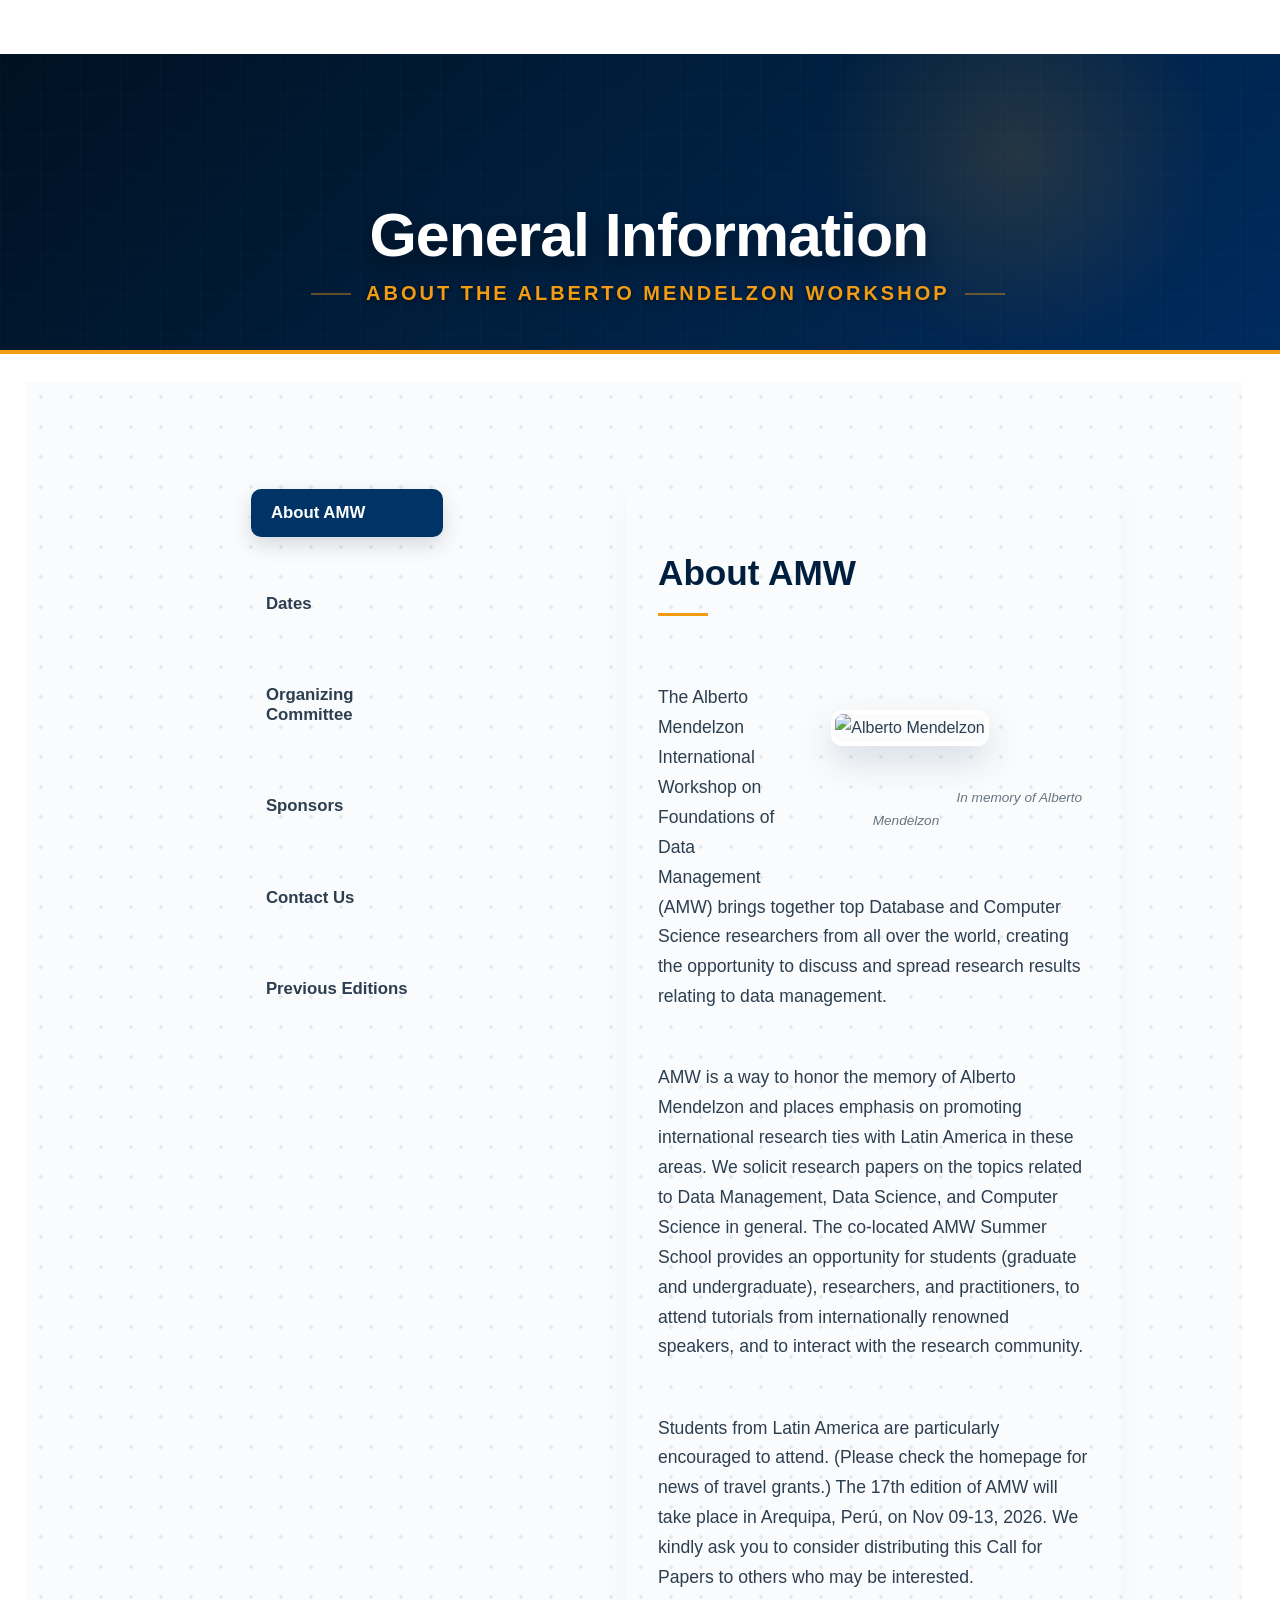
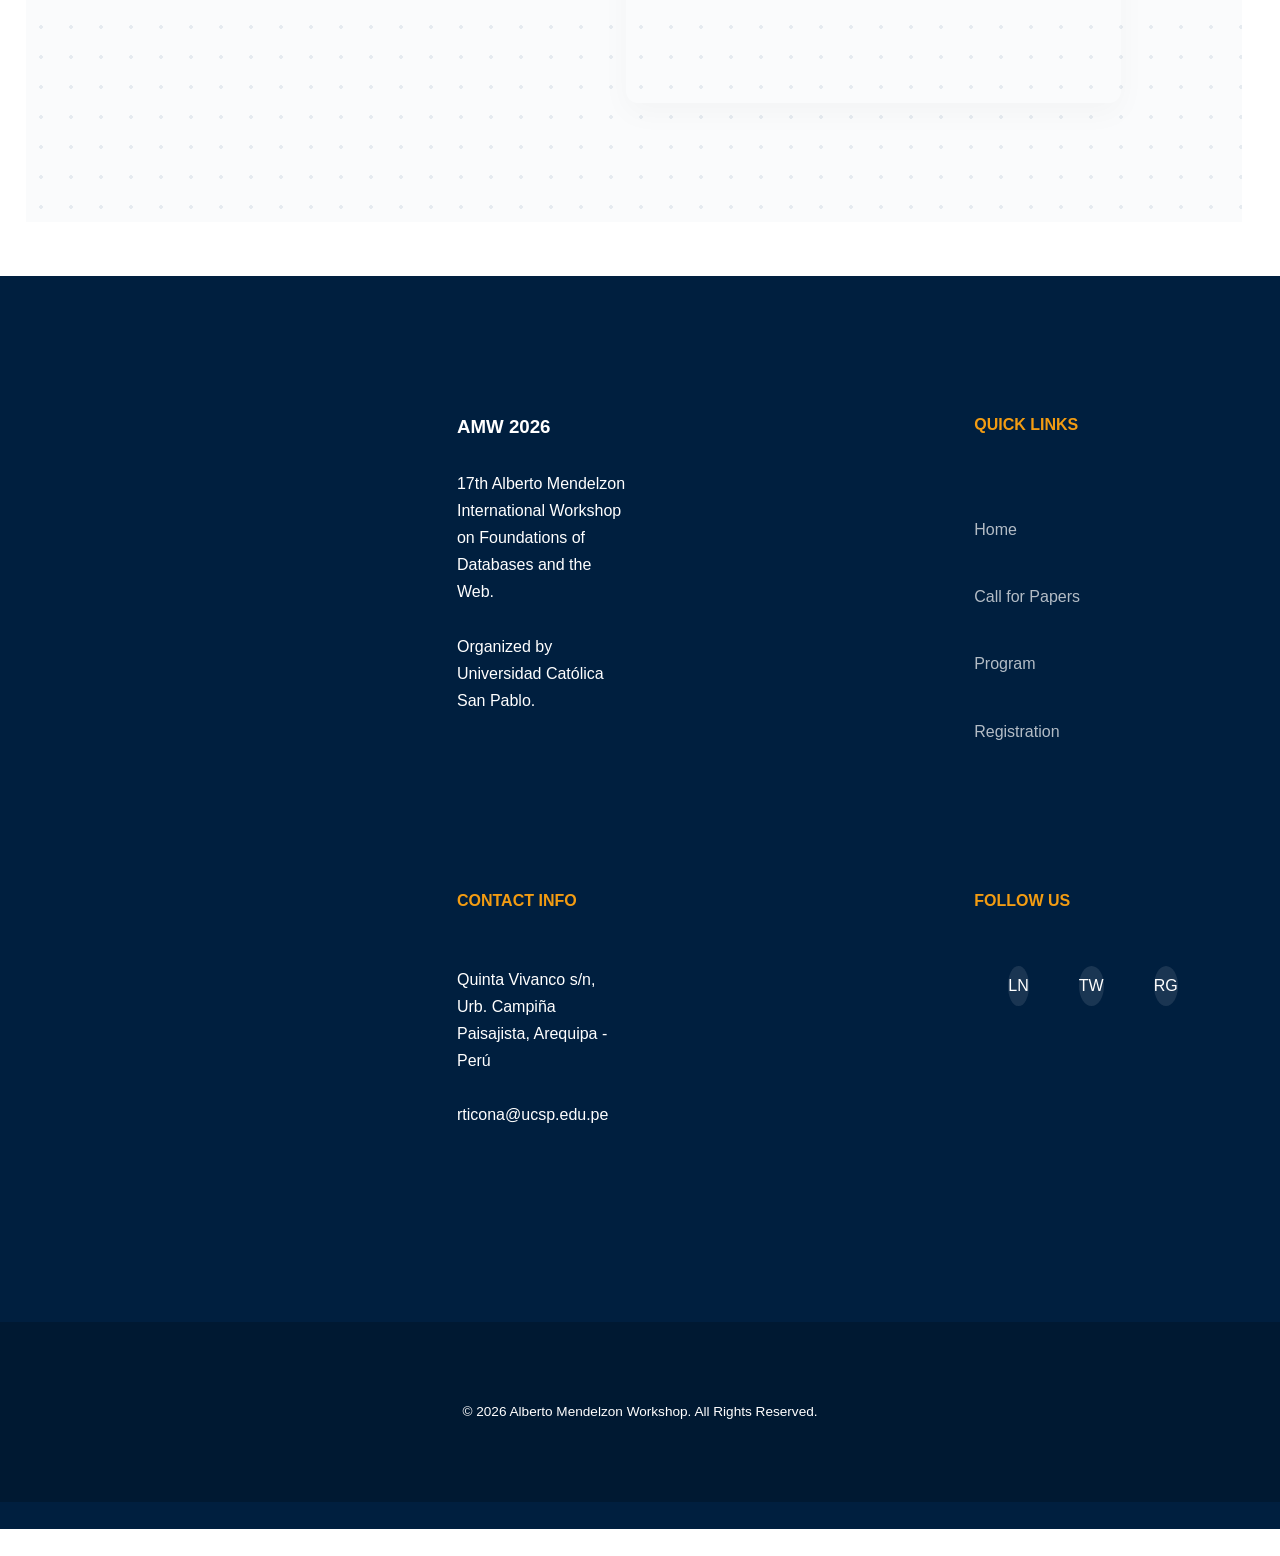
==== commit 2bfd105c: "Update info.html" ====
--- a/info.html
+++ b/info.html
@@ -1,22 +1,22 @@
 <!DOCTYPE html>
 <html lang="en">
 <head>
-    <meta charset="UTF-8">
-    <meta name="viewport" content="width=device-width, initial-scale=1.0">
-    <title>Info - AMW 2026</title>
-    
-    <meta name="description" content="17th Alberto Mendelzon International Workshop on Foundations of Databases and the Web (AMW 2026). November 9-13, Arequipa, Peru.">
-    <meta property="og:title" content="Info - AMW 2026">
-    <meta property="og:description" content="The premier forum for the Latin American community and researchers worldwide on the Foundations of Databases and the Web.">
-    <meta property="og:image" content="https://amw2026.github.io/assets/img/hero-amw-arequipa.webp">
-    <meta property="og:type" content="website">
-    
-    <link rel="icon" type="image/png" href="assets/img/favicon.png">
-    <link rel="stylesheet" href="css/main.css?v=1.01">
+    <meta charset="UTF-8">
+    <meta name="viewport" content="width=device-width, initial-scale=1.0">
+    <title>Info - AMW 2026</title>
+    
+    <meta name="description" content="17th Alberto Mendelzon International Workshop on Foundations of Databases and the Web (AMW 2026). November 9-13, Arequipa, Peru.">
+    <meta property="og:title" content="Info - AMW 2026">
+    <meta property="og:description" content="The premier forum for the Latin American community and researchers worldwide on the Foundations of Databases and the Web.">
+    <meta property="og:image" content="https://amw2026.github.io/assets/img/hero-amw-arequipa.webp">
+    <meta property="og:type" content="website">
+    
+    <link rel="icon" type="image/png" href="assets/img/favicon.png">
+    <link rel="stylesheet" href="css/main.css?v=1.01">
 </head>
 <body class="inner-page">
 
-    <header id="main-nav">
+    <header id="main-nav">
         <button class="menu-toggle" id="menu-toggle" aria-label="Abrir menú">
             <span class="bar"></span>
             <span class="bar"></span>
@@ -52,77 +52,76 @@
             </ul>
         </nav>
     </header>
-
-    <main>
-        <section class="page-header">
-            <div class="page-header-content">
-                <h1>General Information</h1>
-                <p>About the Alberto Mendelzon Workshop</p>
-            </div>
-        </section>
-
-        <div class="page-content container tabs-page-layout">
-            
-            <aside class="sidebar-nav">
-                <button class="side-tab-btn active" onclick="openInfoSection(event, 'sec-about')">About AMW</button>
-                <button class="side-tab-btn" onclick="openInfoSection(event, 'sec-dates')">Dates</button>
-                <button class="side-tab-btn" onclick="openInfoSection(event, 'sec-committee')">Organizing Committee</button>
-                <button class="side-tab-btn" onclick="openInfoSection(event, 'sec-sponsors')">Sponsors</button>
-                <button class="side-tab-btn" onclick="openInfoSection(event, 'sec-contact')">Contact Us</button>
-                <button class="side-tab-btn" onclick="openInfoSection(event, 'sec-previous')">Previous Editions</button>
-            </aside>
-
-            <div class="content-area">
-                
-                <section id="sec-about" class="info-section tab-section active">
-                    <div class="editorial-text-block">
-                        <h2 class="section-title-left">About AMW</h2>
-                        
-                        <figure style="float: right; margin: 0 0 1.5rem 2.5rem; max-width: 260px; text-align: center;">
-                            <img src="assets/img/alberto-mendelzon.webp" alt="Alberto Mendelzon" style="width: 100%; border-radius: 12px; box-shadow: 0 15px 35px rgba(0, 51, 102, 0.15); border: 4px solid var(--white);">
-                            <figcaption style="font-size: 0.85rem; color: var(--text-main); opacity: 0.7; margin-top: 0.8rem; font-style: italic;">
-                                In memory of Alberto Mendelzon
-                            </figcaption>
-                        </figure>
-                
-                        <p class="drop-cap">The Alberto Mendelzon International Workshop on Foundations of Data Management (AMW) brings together top Database and Computer Science researchers from all over the world, creating the opportunity to discuss and spread research results relating to data management.</p>
-                        
-                        <p>AMW is a way to honor the memory of Alberto Mendelzon and places emphasis on promoting international research ties with Latin America in these areas. We solicit research papers on the topics related to Data Management, Data Science, and Computer Science in general. The co-located AMW Summer School provides an opportunity for students (graduate and undergraduate), researchers, and practitioners, to attend tutorials from internationally renowned speakers, and to interact with the research community.</p>
-                        
-                        <p>Students from Latin America are particularly encouraged to attend. (Please check the homepage for news of travel grants.) The 17th edition of AMW will take place in Arequipa, Perú, on Nov 09-13, 2026. We kindly ask you to consider distributing this Call for Papers to others who may be interested.</p>
-                        
-                        <div style="clear: both;"></div>
-                    </div>
-                </section>
-
-                <section id="sec-dates" class="info-section tab-section">
-                    <h2 class="section-title-left" style="margin-bottom: 0.5rem;">Dates</h2>
-                    <p class="section-subtitle" style="margin-bottom: 2rem; font-size: 1.1rem; color: var(--primary-dark); opacity: 0.8;">School & Workshop</p>
-                    
-                    <div class="editions-wrapper">
-                        <div class="edition-row edition-header">
-                            <div class="col-ws">Events</div>
-                            <div class="col-date">Dates</div>
-                        </div>
-
-                        <div class="edition-row">
-                            <div class="col-ws"><strong>School</strong></div>
-                            <div class="col-date" style="color: #d94a6a; font-family: monospace; font-size: 1.05rem;">November 9 - 10, 2026</div>
-                        </div>
-
-                        <div class="edition-row">
-                            <div class="col-ws"><strong>Workshop</strong></div>
-                            <div class="col-date" style="color: #d94a6a; font-family: monospace; font-size: 1.05rem;">November 11 - 13, 2026</div>
-                        </div>
-                    </div>
-                </section>
-
-                <section id="sec-committee" class="info-section tab-section">
+    <main>
+        <section class="page-header">
+            <div class="page-header-content">
+                <h1>General Information</h1>
+                <p>About the Alberto Mendelzon Workshop</p>
+            </div>
+        </section>
+
+        <div class="page-content container tabs-page-layout">
+            
+            <aside class="sidebar-nav">
+                <button class="side-tab-btn active" onclick="openInfoSection(event, 'sec-about')">About AMW</button>
+                <button class="side-tab-btn" onclick="openInfoSection(event, 'sec-dates')">Dates</button>
+                <button class="side-tab-btn" onclick="openInfoSection(event, 'sec-committee')">Organizing Committee</button>
+                <button class="side-tab-btn" onclick="openInfoSection(event, 'sec-sponsors')">Sponsors</button>
+                <button class="side-tab-btn" onclick="openInfoSection(event, 'sec-contact')">Contact Us</button>
+                <button class="side-tab-btn" onclick="openInfoSection(event, 'sec-previous')">Previous Editions</button>
+            </aside>
+
+            <div class="content-area">
+                
+                <section id="sec-about" class="info-section tab-section active">
+                    <div class="editorial-text-block">
+                        <h2 class="section-title-left">About AMW</h2>
+                        
+                        <figure style="float: right; margin: 0 0 1.5rem 2.5rem; max-width: 260px; text-align: center;">
+                            <img src="assets/img/alberto-mendelzon.webp" alt="Alberto Mendelzon" style="width: 100%; border-radius: 12px; box-shadow: 0 15px 35px rgba(0, 51, 102, 0.15); border: 4px solid var(--white);">
+                            <figcaption style="font-size: 0.85rem; color: var(--text-main); opacity: 0.7; margin-top: 0.8rem; font-style: italic;">
+                                In memory of Alberto Mendelzon
+                            </figcaption>
+                        </figure>
+                
+                        <p class="drop-cap">The Alberto Mendelzon International Workshop on Foundations of Data Management (AMW) brings together top Database and Computer Science researchers from all over the world, creating the opportunity to discuss and spread research results relating to data management.</p>
+                        
+                        <p>AMW is a way to honor the memory of Alberto Mendelzon and places emphasis on promoting international research ties with Latin America in these areas. We solicit research papers on the topics related to Data Management, Data Science, and Computer Science in general. The co-located AMW Summer School provides an opportunity for students (graduate and undergraduate), researchers, and practitioners, to attend tutorials from internationally renowned speakers, and to interact with the research community.</p>
+                        
+                        <p>Students from Latin America are particularly encouraged to attend. (Please check the homepage for news of travel grants.) The 17th edition of AMW will take place in Arequipa, Perú, on Nov 09-13, 2026. We kindly ask you to consider distributing this Call for Papers to others who may be interested.</p>
+                        
+                        <div style="clear: both;"></div>
+                    </div>
+                </section>
+
+                <section id="sec-dates" class="info-section tab-section">
+                    <h2 class="section-title-left" style="margin-bottom: 0.5rem;">Dates</h2>
+                    <p class="section-subtitle" style="margin-bottom: 2rem; font-size: 1.1rem; color: var(--primary-dark); opacity: 0.8;">School & Workshop</p>
+                    
+                    <div class="editions-wrapper">
+                        <div class="edition-row edition-header">
+                            <div class="col-ws">Events</div>
+                            <div class="col-date">Dates</div>
+                        </div>
+
+                        <div class="edition-row">
+                            <div class="col-ws"><strong>School</strong></div>
+                            <div class="col-date" style="color: #d94a6a; font-family: monospace; font-size: 1.05rem;">November 9 - 10, 2026</div>
+                        </div>
+
+                        <div class="edition-row">
+                            <div class="col-ws"><strong>Workshop</strong></div>
+                            <div class="col-date" style="color: #d94a6a; font-family: monospace; font-size: 1.05rem;">November 11 - 13, 2026</div>
+                        </div>
+                    </div>
+                </section>
+
+                <section id="sec-committee" class="info-section tab-section">
                     <h2 class="section-title-left">Organizing Committee</h2>
                     
+                    <!-- General Chairs -->
                     <h3 class="subsection-title" style="text-align: center; margin-top: 1.5rem; color: var(--primary-dark);">General Chairs</h3>
                     <div class="officers-grid" style="display: flex; flex-wrap: wrap; justify-content: center; gap: 2rem; margin-bottom: 4rem;">
-                        
                         <div class="officer-item" style="flex: 1 1 250px; max-width: 280px;">
                             <div class="officer-photo">
                                 <img src="assets/img/ReginaTicona.webp" alt="Regina Ticona Herrera">
@@ -130,7 +129,6 @@
                             <h4 class="officer-name">Regina Ticona Herrera</h4>
                             <span class="officer-affiliation">Universidad Católica San Pablo, Perú</span>
                         </div>
-
                         <div class="officer-item" style="flex: 1 1 250px; max-width: 280px;">
                             <div class="officer-photo">
                                 <img src="assets/img/RenzoAngles.webp" alt="Renzo Angles">
@@ -138,7 +136,6 @@
                             <h4 class="officer-name">Renzo Angles</h4>
                             <span class="officer-affiliation">Universidad de Talca, Chile</span>
                         </div>
-
                         <div class="officer-item" style="flex: 1 1 250px; max-width: 280px;">
                             <div class="officer-photo">
                                 <img src="assets/img/IvanSipiran.webp" alt="Ivan Sipiran">
@@ -148,9 +145,55 @@
                         </div>
                     </div>
 
+                    <!-- Program Committee Chairs -->
+                    <h3 class="subsection-title" style="text-align: center; color: var(--primary-dark);">Program Committee Chairs</h3>
+                    <div class="officers-grid" style="display: flex; flex-wrap: wrap; justify-content: center; gap: 2rem; margin-bottom: 4rem;">
+                        <div class="officer-item" style="flex: 1 1 250px; max-width: 280px; transition: transform 0.3s ease;" onmouseover="this.style.transform='translateY(-5px)'" onmouseout="this.style.transform='translateY(0)'">
+                            <a href="speakers/speaker-Maribel-Acosta-Deibe" style="text-decoration: none; color: inherit; display: block;">
+                                <div class="officer-photo">
+                                    <img src="assets/img/MaribelAcosta.webp" alt="Maribel Acosta Deibe">
+                                </div>
+                                <h4 class="officer-name" style="color: var(--primary-dark);">Dr. Maribel Acosta Deibe</h4>
+                                <span class="officer-affiliation">Technical University of Munich, Alemania</span>
+                            </a>
+                        </div>
+                        <div class="officer-item" style="flex: 1 1 250px; max-width: 280px; transition: transform 0.3s ease;" onmouseover="this.style.transform='translateY(-5px)'" onmouseout="this.style.transform='translateY(0)'">
+                            <a href="speakers/speaker-Domagoj-Vrgoc" style="text-decoration: none; color: inherit; display: block;">
+                                <div class="officer-photo">
+                                    <img src="assets/img/DomagojVrgoc.webp" alt="Domagoj Vrgoc">
+                                </div>
+                                <h4 class="officer-name" style="color: var(--primary-dark);">Dr. Domagoj Vrgoc</h4>
+                                <span class="officer-affiliation">Pontificia Universidad Católica de Chile, Chile</span>
+                            </a>
+                        </div>
+                    </div>
+
+                    <!-- School Chairs -->
+                    <h3 class="subsection-title" style="text-align: center; color: var(--primary-dark);">School Chairs</h3>
+                    <div class="officers-grid" style="display: flex; flex-wrap: wrap; justify-content: center; gap: 2rem; margin-bottom: 4rem;">
+                        <div class="officer-item" style="flex: 1 1 250px; max-width: 280px; transition: transform 0.3s ease;" onmouseover="this.style.transform='translateY(-5px)'" onmouseout="this.style.transform='translateY(0)'">
+                            <a href="speakers/speaker-Yudith-Cardinale" style="text-decoration: none; color: inherit; display: block;">
+                                <div class="officer-photo">
+                                    <img src="assets/img/YudithCardinale.webp" alt="Yudith Cardinale">
+                                </div>
+                                <h4 class="officer-name" style="color: var(--primary-dark);">Dr. Yudith Cardinale</h4>
+                                <span class="officer-affiliation">Universidad Internacional de Valencia, España</span>
+                            </a>
+                        </div>
+                        <div class="officer-item" style="flex: 1 1 250px; max-width: 280px; transition: transform 0.3s ease;" onmouseover="this.style.transform='translateY(-5px)'" onmouseout="this.style.transform='translateY(0)'">
+                            <a href="speakers/speaker-Sebastian-Ferrada" style="text-decoration: none; color: inherit; display: block;">
+                                <div class="officer-photo">
+                                    <img src="assets/img/SebastianFerrada.webp" alt="Sebastian Ferrada">
+                                </div>
+                                <h4 class="officer-name" style="color: var(--primary-dark);">Dr. Sebastian Ferrada</h4>
+                                <span class="officer-affiliation">Universidad de Chile, Chile</span>
+                            </a>
+                        </div>
+                    </div>
+
+                    <!-- Local Chair -->
                     <h3 class="subsection-title" style="text-align: center; color: var(--primary-dark);">Local Chair</h3>
                     <div class="officers-grid" style="display: flex; flex-wrap: wrap; justify-content: center; gap: 2rem; margin-bottom: 4rem;">
-                        
                         <div class="officer-item" style="flex: 1 1 250px; max-width: 280px;">
                             <div class="officer-photo">
                                 <img src="assets/img/MariaCornejoLupa.webp" alt="María Cornejo Lupa">
@@ -160,9 +203,9 @@
                         </div>
                     </div>
 
+                    <!-- Website Chair -->
                     <h3 class="subsection-title" style="text-align: center; color: var(--primary-dark);">Website Chair</h3>
                     <div class="officers-grid" style="display: flex; flex-wrap: wrap; justify-content: center; gap: 2rem;">
-                        
                         <div class="officer-item" style="flex: 1 1 250px; max-width: 280px;">
                             <div class="officer-photo">
                                 <img src="assets/img/SergioApaza.webp" alt="Sergio Derzu Apaza Calizaya">
@@ -171,183 +214,190 @@
                             <span class="officer-affiliation">Universidad Católica San Pablo, Perú</span>
                         </div>
                     </div>
-                    
+
+                    <!-- Technical Program Committee -->
+                    <div class="tpc-section" style="margin-top: 4rem;">
+                        <h3 class="subsection-title">Technical Program Committee</h3>
+                        <ul class="tpc-list">
+                            <li><strong>To Be Announced</strong> - The complete list of TPC members will be published soon.</li>
+                        </ul>
+                    </div>
                 </section>
-
-                <section id="sec-sponsors" class="info-section tab-section">
-                    <h2 class="section-title-left">Sponsors</h2>
-                    <div class="editorial-text-block">
-                        <div style="display: flex; gap: 3rem; align-items: center; margin-top: 1.5rem; flex-wrap: wrap;">
-                            <div class="sponsor-logo">
-                                <a href="https://ucsp.edu.pe" target="_blank" rel="noopener noreferrer" aria-label="Universidad Católica San Pablo">
-                                    <img src="assets/img/logo-ucsp.png" alt="Universidad Católica San Pablo" style="max-height: 80px; width: auto; display: block;">
-                                </a>
-                            </div>
-                            
-                        </div>
-                        
-                        <p style="margin-top: 2.5rem; font-weight: 700; color: var(--primary); font-size: 1.1rem; text-transform: uppercase; letter-spacing: 1px;">To Be Announced...</p>
-                    </div>
-                </section>
-
-                <section id="sec-contact" class="info-section tab-section">
-                    <h2 class="section-title-left">Contact Us</h2>
-                    <div class="editorial-text-block">
-                        <p>If you have any questions regarding the workshop, venue, registration, or submissions, please do not hesitate to reach out to the organizing committee. We are happy to assist you.</p>
-                        
-                        <div style="margin-top: 2rem; padding: 1.5rem; background-color: rgba(0, 51, 102, 0.03); border-left: 4px solid var(--primary);">
-                            <p style="margin-bottom: 0.8rem; font-size: 1.1rem;">
-                                <strong style="color: var(--primary-dark);">Email:</strong> 
-                                <a href="mailto:rticona&#64;ucsp&#46;edu&#46;pe" style="color: var(--accent); text-decoration: none; font-weight: 600;">amw2026@ucsp.edu.pe</a>
-                            </p>
-                            <p style="margin-bottom: 0; font-size: 1.1rem; line-height: 1.6;">
-                                <strong style="color: var(--primary-dark);">Address:</strong><br>
-                                Universidad Católica San Pablo<br>
-                                Quinta Vivanco s/n, Urb. Campiña Paisajista<br>
-                                Arequipa - Perú
-                            </p>
-                        </div>
-                    </div>
-                </section>
-
-                <section id="sec-previous" class="info-section tab-section">
-                    <h2 class="section-title-left">Previous AMW Editions</h2>
-                    
-                    <div class="editions-wrapper">
-                        <div class="edition-row edition-header">
-                            <div class="col-ws">Workshop</div>
-                            <div class="col-date">Date</div>
-                            <div class="col-loc">Location</div>
-                        </div>
-
-                        <div class="edition-row">
-                            <div class="col-ws"><strong>AMW 2024</strong></div>
-                            <div class="col-date">September 30—October 4, 2024</div>
-                            <div class="col-loc">Mexico City, Mexico</div>
-                        </div>
-                        <div class="edition-row">
-                            <div class="col-ws"><strong>AMW 2023</strong></div>
-                            <div class="col-date">May 22—26, 2023</div>
-                            <div class="col-loc">Santiago, Chile</div>
-                        </div>
-                        <div class="edition-row">
-                            <div class="col-ws"><strong>AMW 2021</strong></div>
-                            <div class="col-date">September 22—23, 2021</div>
-                            <div class="col-loc">Virtual</div>
-                        </div>
-                        <div class="edition-row">
-                            <div class="col-ws"><strong>AMW 2019</strong></div>
-                            <div class="col-date">June 3—7, 2019</div>
-                            <div class="col-loc">Asunción, Paraguay</div>
-                        </div>
-                        <div class="edition-row">
-                            <div class="col-ws"><strong>AMW 2018</strong></div>
-                            <div class="col-date">May 21—25, 2018</div>
-                            <div class="col-loc">Cali, Colombia</div>
-                        </div>
-                        <div class="edition-row">
-                            <div class="col-ws"><strong>AMW 2017</strong></div>
-                            <div class="col-date">June 5—9, 2017</div>
-                            <div class="col-loc">Montevideo, Uruguay</div>
-                        </div>
-                        <div class="edition-row">
-                            <div class="col-ws"><strong>AMW 2016</strong></div>
-                            <div class="col-date">June 6—10, 2016</div>
-                            <div class="col-loc">Panama City, Panama</div>
-                        </div>
-                        <div class="edition-row highlight-peru">
-                            <div class="col-ws"><strong>AMW 2015</strong></div>
-                            <div class="col-date">May 6—8, 2015</div>
-                            <div class="col-loc">Lima, Peru</div>
-                        </div>
-                        <div class="edition-row">
-                            <div class="col-ws"><strong>AMW 2014</strong></div>
-                            <div class="col-date">June 2—6, 2014</div>
-                            <div class="col-loc">Cartagena, Colombia</div>
-                        </div>
-                        <div class="edition-row">
-                            <div class="col-ws"><strong>AMW 2013</strong></div>
-                            <div class="col-date">May 21—23, 2013</div>
-                            <div class="col-loc">Puebla, Mexico</div>
-                        </div>
-                        <div class="edition-row">
-                            <div class="col-ws"><strong>AMW 2012</strong></div>
-                            <div class="col-date">June 27—30, 2012</div>
-                            <div class="col-loc">Ouro Preto, Brazil</div>
-                        </div>
-                        <div class="edition-row">
-                            <div class="col-ws"><strong>AMW 2011</strong></div>
-                            <div class="col-date">May 9—12, 2011</div>
-                            <div class="col-loc">Santiago, Chile</div>
-                        </div>
-                        <div class="edition-row">
-                            <div class="col-ws"><strong>AMW 2010</strong></div>
-                            <div class="col-date">May 17—20, 2010</div>
-                            <div class="col-loc">Buenos Aires, Argentina</div>
-                        </div>
-                        <div class="edition-row highlight-peru">
-                            <div class="col-ws"><strong>AMW 2009</strong></div>
-                            <div class="col-date">May 12—15, 2009</div>
-                            <div class="col-loc">Arequipa, Peru</div>
-                        </div>
-                        <div class="edition-row">
-                            <div class="col-ws"><strong>AMW 2007</strong></div>
-                            <div class="col-date">October 23—26, 2007</div>
-                            <div class="col-loc">Punta del Este, Uruguay</div>
-                        </div>
-                        <div class="edition-row">
-                            <div class="col-ws"><strong>AMW 2006</strong></div>
-                            <div class="col-date">November 2006</div>
-                            <div class="col-loc">Laguna San Rafael National Park, Chile</div>
-                        </div>
-                    </div>
-                </section>
-
-            </div>
-        </div>
-    </main>
-
-    <footer class="main-footer">
-        <div class="container footer-grid">
-            <div class="footer-col about">
-                <h3 class="footer-logo">AMW 2026</h3>
-                <p>17th Alberto Mendelzon International Workshop on Foundations of Databases and the Web.</p>
-                <p>Organized by Universidad Católica San Pablo.</p>
-            </div>
-    
-            <div class="footer-col links">
-                <h4>Quick Links</h4>
-                <ul>
-                    <li><a href="index">Home</a></li>
-                    <li><a href="submissions">Call for Papers</a></li>
-                    <li><a href="program">Program</a></li>
-                    <li><a href="registration">Registration</a></li>
-                </ul>
-            </div>
-    
-            <div class="footer-col contact">
-                <h4>Contact Info</h4>
-                <p><i class="icon-location"></i> Quinta Vivanco s/n, Urb. Campiña Paisajista, Arequipa - Perú</p>
-                <p><i class="icon-email"></i> rticona&#64;ucsp&#46;edu&#46;pe</p>
-            </div>
-    
-            <div class="footer-col social">
-                <h4>Follow Us</h4>
-                <div class="social-icons">
-                    <a href="#" aria-label="LinkedIn">LN</a>
-                    <a href="#" aria-label="Twitter">TW</a>
-                    <a href="#" aria-label="ResearchGate">RG</a>
-                </div>
-            </div>
-        </div>
-    
-        <div class="footer-bottom">
-            <div class="container">
-                <p>&copy; 2026 Alberto Mendelzon Workshop. All Rights Reserved.</p>
-            </div>
-        </div>
-    </footer>
-
-    <script src="js/main.js?v=1.01"></script>
+                
+                <section id="sec-sponsors" class="info-section tab-section">
+                    <h2 class="section-title-left">Sponsors</h2>
+                    <div class="editorial-text-block">
+                        <div style="display: flex; gap: 3rem; align-items: center; margin-top: 1.5rem; flex-wrap: wrap;">
+                            <div class="sponsor-logo">
+                                <a href="https://ucsp.edu.pe" target="_blank" rel="noopener noreferrer" aria-label="Universidad Católica San Pablo">
+                                    <img src="assets/img/logo-ucsp.png" alt="Universidad Católica San Pablo" style="max-height: 80px; width: auto; display: block;">
+                                </a>
+                            </div>
+                            
+                        </div>
+                        
+                        <p style="margin-top: 2.5rem; font-weight: 700; color: var(--primary); font-size: 1.1rem; text-transform: uppercase; letter-spacing: 1px;">To Be Announced...</p>
+                    </div>
+                </section>
+
+                <section id="sec-contact" class="info-section tab-section">
+                    <h2 class="section-title-left">Contact Us</h2>
+                    <div class="editorial-text-block">
+                        <p>If you have any questions regarding the workshop, venue, registration, or submissions, please do not hesitate to reach out to the organizing committee. We are happy to assist you.</p>
+                        
+                        <div style="margin-top: 2rem; padding: 1.5rem; background-color: rgba(0, 51, 102, 0.03); border-left: 4px solid var(--primary);">
+                            <p style="margin-bottom: 0.8rem; font-size: 1.1rem;">
+                                <strong style="color: var(--primary-dark);">Email:</strong> 
+                                <a href="mailto:rticona&#64;ucsp&#46;edu&#46;pe" style="color: var(--accent); text-decoration: none; font-weight: 600;">amw2026@ucsp.edu.pe</a>
+                            </p>
+                            <p style="margin-bottom: 0; font-size: 1.1rem; line-height: 1.6;">
+                                <strong style="color: var(--primary-dark);">Address:</strong><br>
+                                Universidad Católica San Pablo<br>
+                                Quinta Vivanco s/n, Urb. Campiña Paisajista<br>
+                                Arequipa - Perú
+                            </p>
+                        </div>
+                    </div>
+                </section>
+
+                <section id="sec-previous" class="info-section tab-section">
+                    <h2 class="section-title-left">Previous AMW Editions</h2>
+                    
+                    <div class="editions-wrapper">
+                        <div class="edition-row edition-header">
+                            <div class="col-ws">Workshop</div>
+                            <div class="col-date">Date</div>
+                            <div class="col-loc">Location</div>
+                        </div>
+
+                        <div class="edition-row">
+                            <div class="col-ws"><strong>AMW 2024</strong></div>
+                            <div class="col-date">September 30—October 4, 2024</div>
+                            <div class="col-loc">Mexico City, Mexico</div>
+                        </div>
+                        <div class="edition-row">
+                            <div class="col-ws"><strong>AMW 2023</strong></div>
+                            <div class="col-date">May 22—26, 2023</div>
+                            <div class="col-loc">Santiago, Chile</div>
+                        </div>
+                        <div class="edition-row">
+                            <div class="col-ws"><strong>AMW 2021</strong></div>
+                            <div class="col-date">September 22—23, 2021</div>
+                            <div class="col-loc">Virtual</div>
+                        </div>
+                        <div class="edition-row">
+                            <div class="col-ws"><strong>AMW 2019</strong></div>
+                            <div class="col-date">June 3—7, 2019</div>
+                            <div class="col-loc">Asunción, Paraguay</div>
+                        </div>
+                        <div class="edition-row">
+                            <div class="col-ws"><strong>AMW 2018</strong></div>
+                            <div class="col-date">May 21—25, 2018</div>
+                            <div class="col-loc">Cali, Colombia</div>
+                        </div>
+                        <div class="edition-row">
+                            <div class="col-ws"><strong>AMW 2017</strong></div>
+                            <div class="col-date">June 5—9, 2017</div>
+                            <div class="col-loc">Montevideo, Uruguay</div>
+                        </div>
+                        <div class="edition-row">
+                            <div class="col-ws"><strong>AMW 2016</strong></div>
+                            <div class="col-date">June 6—10, 2016</div>
+                            <div class="col-loc">Panama City, Panama</div>
+                        </div>
+                        <div class="edition-row highlight-peru">
+                            <div class="col-ws"><strong>AMW 2015</strong></div>
+                            <div class="col-date">May 6—8, 2015</div>
+                            <div class="col-loc">Lima, Peru</div>
+                        </div>
+                        <div class="edition-row">
+                            <div class="col-ws"><strong>AMW 2014</strong></div>
+                            <div class="col-date">June 2—6, 2014</div>
+                            <div class="col-loc">Cartagena, Colombia</div>
+                        </div>
+                        <div class="edition-row">
+                            <div class="col-ws"><strong>AMW 2013</strong></div>
+                            <div class="col-date">May 21—23, 2013</div>
+                            <div class="col-loc">Puebla, Mexico</div>
+                        </div>
+                        <div class="edition-row">
+                            <div class="col-ws"><strong>AMW 2012</strong></div>
+                            <div class="col-date">June 27—30, 2012</div>
+                            <div class="col-loc">Ouro Preto, Brazil</div>
+                        </div>
+                        <div class="edition-row">
+                            <div class="col-ws"><strong>AMW 2011</strong></div>
+                            <div class="col-date">May 9—12, 2011</div>
+                            <div class="col-loc">Santiago, Chile</div>
+                        </div>
+                        <div class="edition-row">
+                            <div class="col-ws"><strong>AMW 2010</strong></div>
+                            <div class="col-date">May 17—20, 2010</div>
+                            <div class="col-loc">Buenos Aires, Argentina</div>
+                        </div>
+                        <div class="edition-row highlight-peru">
+                            <div class="col-ws"><strong>AMW 2009</strong></div>
+                            <div class="col-date">May 12—15, 2009</div>
+                            <div class="col-loc">Arequipa, Peru</div>
+                        </div>
+                        <div class="edition-row">
+                            <div class="col-ws"><strong>AMW 2007</strong></div>
+                            <div class="col-date">October 23—26, 2007</div>
+                            <div class="col-loc">Punta del Este, Uruguay</div>
+                        </div>
+                        <div class="edition-row">
+                            <div class="col-ws"><strong>AMW 2006</strong></div>
+                            <div class="col-date">November 2006</div>
+                            <div class="col-loc">Laguna San Rafael National Park, Chile</div>
+                        </div>
+                    </div>
+                </section>
+
+            </div>
+        </div>
+    </main>
+
+    <footer class="main-footer">
+        <div class="container footer-grid">
+            <div class="footer-col about">
+                <h3 class="footer-logo">AMW 2026</h3>
+                <p>17th Alberto Mendelzon International Workshop on Foundations of Databases and the Web.</p>
+                <p>Organized by Universidad Católica San Pablo.</p>
+            </div>
+    
+            <div class="footer-col links">
+                <h4>Quick Links</h4>
+                <ul>
+                    <li><a href="index">Home</a></li>
+                    <li><a href="submissions">Call for Papers</a></li>
+                    <li><a href="program">Program</a></li>
+                    <li><a href="registration">Registration</a></li>
+                </ul>
+            </div>
+    
+            <div class="footer-col contact">
+                <h4>Contact Info</h4>
+                <p><i class="icon-location"></i> Quinta Vivanco s/n, Urb. Campiña Paisajista, Arequipa - Perú</p>
+                <p><i class="icon-email"></i> rticona&#64;ucsp&#46;edu&#46;pe</p>
+            </div>
+    
+            <div class="footer-col social">
+                <h4>Follow Us</h4>
+                <div class="social-icons">
+                    <a href="#" aria-label="LinkedIn">LN</a>
+                    <a href="#" aria-label="Twitter">TW</a>
+                    <a href="#" aria-label="ResearchGate">RG</a>
+                </div>
+            </div>
+        </div>
+    
+        <div class="footer-bottom">
+            <div class="container">
+                <p>&copy; 2026 Alberto Mendelzon Workshop. All Rights Reserved.</p>
+            </div>
+        </div>
+    </footer>
+
+    <script src="js/main.js?v=1.01"></script>
 </body>
 </html>
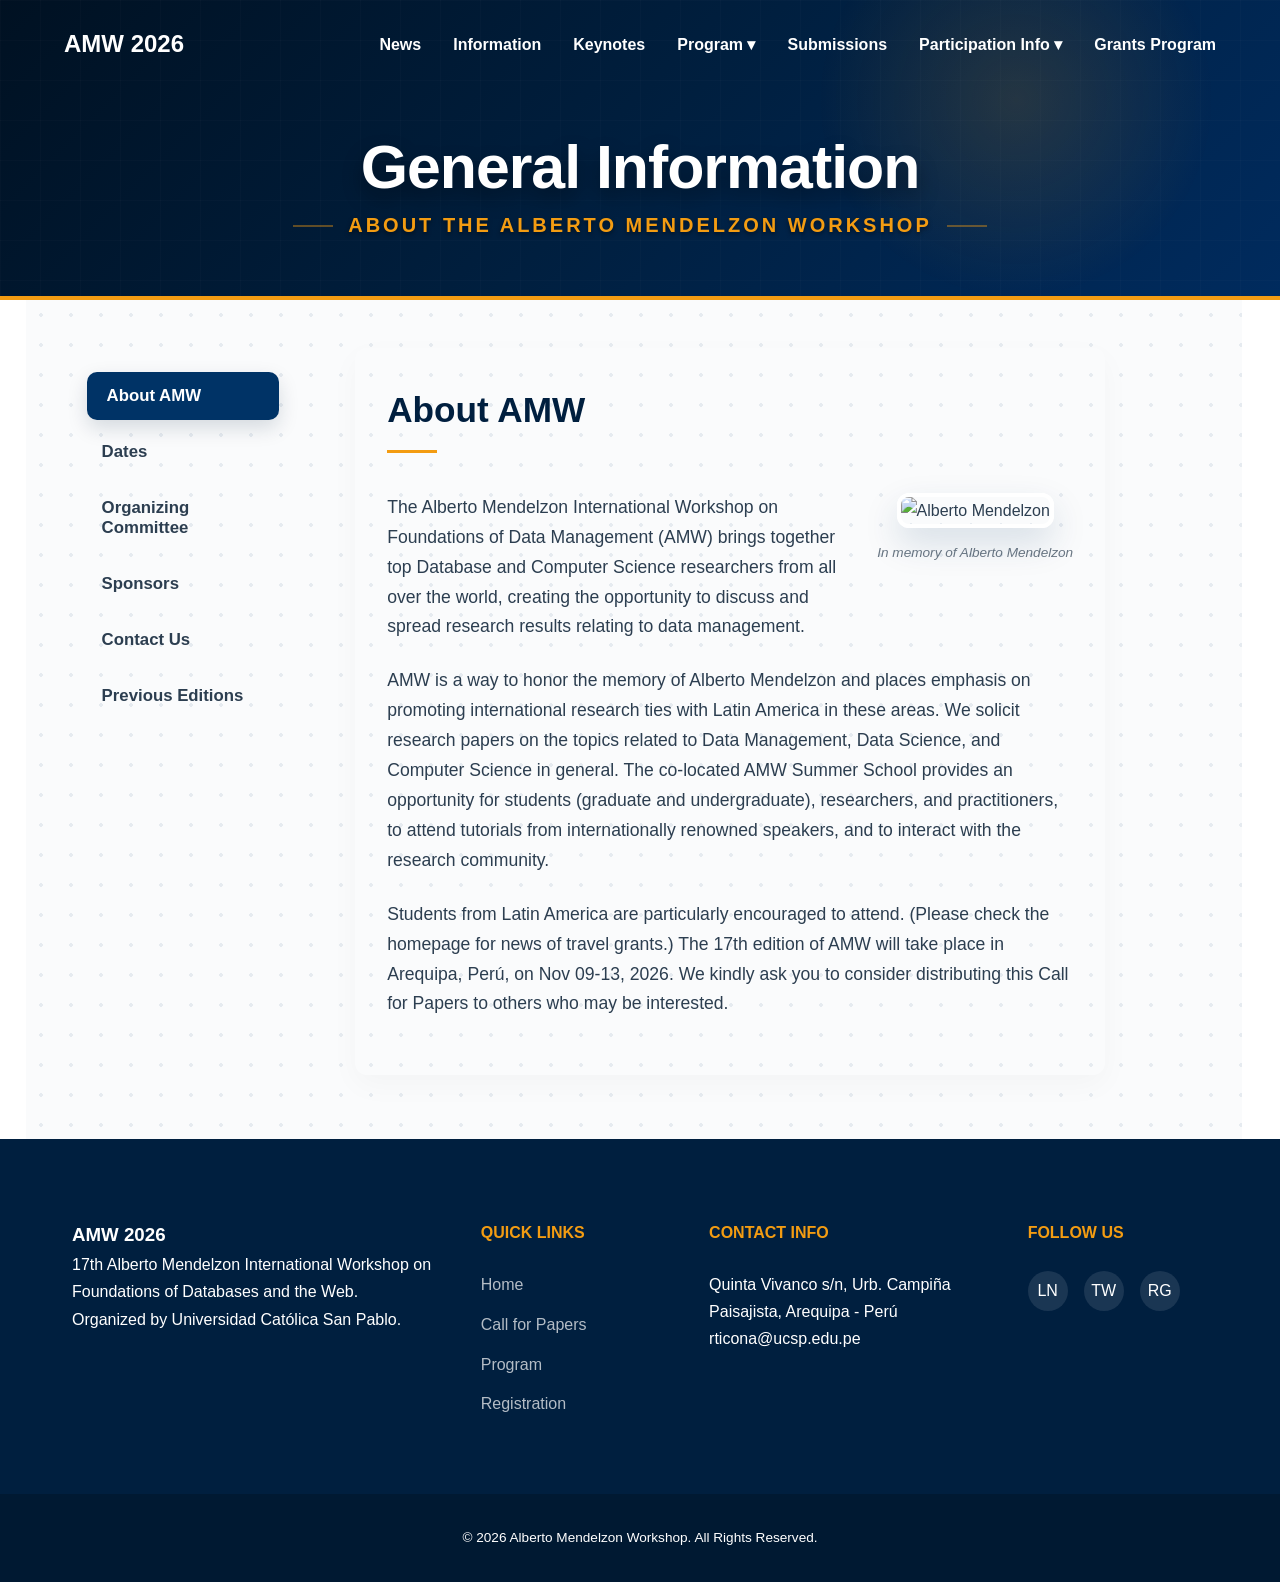
==== commit ab647f11: "Update info.html" ====
--- a/info.html
+++ b/info.html
@@ -1,22 +1,22 @@
 <!DOCTYPE html>
 <html lang="en">
 <head>
-    <meta charset="UTF-8">
-    <meta name="viewport" content="width=device-width, initial-scale=1.0">
-    <title>Info - AMW 2026</title>
-    
-    <meta name="description" content="17th Alberto Mendelzon International Workshop on Foundations of Databases and the Web (AMW 2026). November 9-13, Arequipa, Peru.">
-    <meta property="og:title" content="Info - AMW 2026">
-    <meta property="og:description" content="The premier forum for the Latin American community and researchers worldwide on the Foundations of Databases and the Web.">
-    <meta property="og:image" content="https://amw2026.github.io/assets/img/hero-amw-arequipa.webp">
-    <meta property="og:type" content="website">
-    
-    <link rel="icon" type="image/png" href="assets/img/favicon.png">
-    <link rel="stylesheet" href="css/main.css?v=1.01">
+    <meta charset="UTF-8">
+    <meta name="viewport" content="width=device-width, initial-scale=1.0">
+    <title>Info - AMW 2026</title>
+
+    <meta name="description" content="17th Alberto Mendelzon International Workshop on Foundations of Databases and the Web (AMW 2026). November 9-13, Arequipa, Peru.">
+    <meta property="og:title" content="Info - AMW 2026">
+    <meta property="og:description" content="The premier forum for the Latin American community and researchers worldwide on the Foundations of Databases and the Web.">
+    <meta property="og:image" content="https://amw2026.github.io/assets/img/hero-amw-arequipa.webp">
+    <meta property="og:type" content="website">
+    
+    <link rel="icon" type="image/png" href="assets/img/favicon.png">
+    <link rel="stylesheet" href="css/main.css?v=1.01">
 </head>
 <body class="inner-page">
 
-    <header id="main-nav">
+    <header id="main-nav">
         <button class="menu-toggle" id="menu-toggle" aria-label="Abrir menú">
             <span class="bar"></span>
             <span class="bar"></span>
@@ -52,76 +52,77 @@
             </ul>
         </nav>
     </header>
-    <main>
-        <section class="page-header">
-            <div class="page-header-content">
-                <h1>General Information</h1>
-                <p>About the Alberto Mendelzon Workshop</p>
-            </div>
-        </section>
-
-        <div class="page-content container tabs-page-layout">
-            
-            <aside class="sidebar-nav">
-                <button class="side-tab-btn active" onclick="openInfoSection(event, 'sec-about')">About AMW</button>
-                <button class="side-tab-btn" onclick="openInfoSection(event, 'sec-dates')">Dates</button>
-                <button class="side-tab-btn" onclick="openInfoSection(event, 'sec-committee')">Organizing Committee</button>
-                <button class="side-tab-btn" onclick="openInfoSection(event, 'sec-sponsors')">Sponsors</button>
-                <button class="side-tab-btn" onclick="openInfoSection(event, 'sec-contact')">Contact Us</button>
-                <button class="side-tab-btn" onclick="openInfoSection(event, 'sec-previous')">Previous Editions</button>
-            </aside>
-
-            <div class="content-area">
-                
-                <section id="sec-about" class="info-section tab-section active">
-                    <div class="editorial-text-block">
-                        <h2 class="section-title-left">About AMW</h2>
-                        
-                        <figure style="float: right; margin: 0 0 1.5rem 2.5rem; max-width: 260px; text-align: center;">
-                            <img src="assets/img/alberto-mendelzon.webp" alt="Alberto Mendelzon" style="width: 100%; border-radius: 12px; box-shadow: 0 15px 35px rgba(0, 51, 102, 0.15); border: 4px solid var(--white);">
-                            <figcaption style="font-size: 0.85rem; color: var(--text-main); opacity: 0.7; margin-top: 0.8rem; font-style: italic;">
-                                In memory of Alberto Mendelzon
-                            </figcaption>
-                        </figure>
-                
-                        <p class="drop-cap">The Alberto Mendelzon International Workshop on Foundations of Data Management (AMW) brings together top Database and Computer Science researchers from all over the world, creating the opportunity to discuss and spread research results relating to data management.</p>
-                        
-                        <p>AMW is a way to honor the memory of Alberto Mendelzon and places emphasis on promoting international research ties with Latin America in these areas. We solicit research papers on the topics related to Data Management, Data Science, and Computer Science in general. The co-located AMW Summer School provides an opportunity for students (graduate and undergraduate), researchers, and practitioners, to attend tutorials from internationally renowned speakers, and to interact with the research community.</p>
-                        
-                        <p>Students from Latin America are particularly encouraged to attend. (Please check the homepage for news of travel grants.) The 17th edition of AMW will take place in Arequipa, Perú, on Nov 09-13, 2026. We kindly ask you to consider distributing this Call for Papers to others who may be interested.</p>
-                        
-                        <div style="clear: both;"></div>
-                    </div>
-                </section>
-
-                <section id="sec-dates" class="info-section tab-section">
-                    <h2 class="section-title-left" style="margin-bottom: 0.5rem;">Dates</h2>
-                    <p class="section-subtitle" style="margin-bottom: 2rem; font-size: 1.1rem; color: var(--primary-dark); opacity: 0.8;">School & Workshop</p>
-                    
-                    <div class="editions-wrapper">
-                        <div class="edition-row edition-header">
-                            <div class="col-ws">Events</div>
-                            <div class="col-date">Dates</div>
-                        </div>
-
-                        <div class="edition-row">
-                            <div class="col-ws"><strong>School</strong></div>
-                            <div class="col-date" style="color: #d94a6a; font-family: monospace; font-size: 1.05rem;">November 9 - 10, 2026</div>
-                        </div>
-
-                        <div class="edition-row">
-                            <div class="col-ws"><strong>Workshop</strong></div>
-                            <div class="col-date" style="color: #d94a6a; font-family: monospace; font-size: 1.05rem;">November 11 - 13, 2026</div>
-                        </div>
-                    </div>
-                </section>
-
-                <section id="sec-committee" class="info-section tab-section">
+
+    <main>
+        <section class="page-header">
+            <div class="page-header-content">
+                <h1>General Information</h1>
+                <p>About the Alberto Mendelzon Workshop</p>
+            </div>
+        </section>
+
+        <div class="page-content container tabs-page-layout">
+            
+            <aside class="sidebar-nav">
+                <button class="side-tab-btn active" onclick="openInfoSection(event, 'sec-about')">About AMW</button>
+                <button class="side-tab-btn" onclick="openInfoSection(event, 'sec-dates')">Dates</button>
+                <button class="side-tab-btn" onclick="openInfoSection(event, 'sec-committee')">Organizing Committee</button>
+                <button class="side-tab-btn" onclick="openInfoSection(event, 'sec-sponsors')">Sponsors</button>
+                <button class="side-tab-btn" onclick="openInfoSection(event, 'sec-contact')">Contact Us</button>
+                <button class="side-tab-btn" onclick="openInfoSection(event, 'sec-previous')">Previous Editions</button>
+            </aside>
+
+            <div class="content-area">
+                
+                <section id="sec-about" class="info-section tab-section active">
+                    <div class="editorial-text-block">
+                        <h2 class="section-title-left">About AMW</h2>
+                        
+                        <figure style="float: right; margin: 0 0 1.5rem 2.5rem; max-width: 260px; text-align: center;">
+                            <img src="assets/img/alberto-mendelzon.webp" alt="Alberto Mendelzon" style="width: 100%; border-radius: 12px; box-shadow: 0 15px 35px rgba(0, 51, 102, 0.15); border: 4px solid var(--white);">
+                            <figcaption style="font-size: 0.85rem; color: var(--text-main); opacity: 0.7; margin-top: 0.8rem; font-style: italic;">
+                                In memory of Alberto Mendelzon
+                            </figcaption>
+                        </figure>
+                
+                        <p class="drop-cap">The Alberto Mendelzon International Workshop on Foundations of Data Management (AMW) brings together top Database and Computer Science researchers from all over the world, creating the opportunity to discuss and spread research results relating to data management.</p>
+                        
+                        <p>AMW is a way to honor the memory of Alberto Mendelzon and places emphasis on promoting international research ties with Latin America in these areas. We solicit research papers on the topics related to Data Management, Data Science, and Computer Science in general. The co-located AMW Summer School provides an opportunity for students (graduate and undergraduate), researchers, and practitioners, to attend tutorials from internationally renowned speakers, and to interact with the research community.</p>
+                        
+                        <p>Students from Latin America are particularly encouraged to attend. (Please check the homepage for news of travel grants.) The 17th edition of AMW will take place in Arequipa, Perú, on Nov 09-13, 2026. We kindly ask you to consider distributing this Call for Papers to others who may be interested.</p>
+                        
+                        <div style="clear: both;"></div>
+                    </div>
+                </section>
+
+                <section id="sec-dates" class="info-section tab-section">
+                    <h2 class="section-title-left" style="margin-bottom: 0.5rem;">Dates</h2>
+                    <p class="section-subtitle" style="margin-bottom: 2rem; font-size: 1.1rem; color: var(--primary-dark); opacity: 0.8;">School & Workshop</p>
+                    
+                    <div class="editions-wrapper">
+                        <div class="edition-row edition-header">
+                            <div class="col-ws">Events</div>
+                            <div class="col-date">Dates</div>
+                        </div>
+
+                        <div class="edition-row">
+                            <div class="col-ws"><strong>School</strong></div>
+                            <div class="col-date" style="color: #d94a6a; font-family: monospace; font-size: 1.05rem;">November 9 - 10, 2026</div>
+                        </div>
+
+                        <div class="edition-row">
+                            <div class="col-ws"><strong>Workshop</strong></div>
+                            <div class="col-date" style="color: #d94a6a; font-family: monospace; font-size: 1.05rem;">November 11 - 13, 2026</div>
+                        </div>
+                    </div>
+                </section>
+
+                <section id="sec-committee" class="info-section tab-section">
                     <h2 class="section-title-left">Organizing Committee</h2>
                     
-                    <!-- General Chairs -->
                     <h3 class="subsection-title" style="text-align: center; margin-top: 1.5rem; color: var(--primary-dark);">General Chairs</h3>
                     <div class="officers-grid" style="display: flex; flex-wrap: wrap; justify-content: center; gap: 2rem; margin-bottom: 4rem;">
+                        
                         <div class="officer-item" style="flex: 1 1 250px; max-width: 280px;">
                             <div class="officer-photo">
                                 <img src="assets/img/ReginaTicona.webp" alt="Regina Ticona Herrera">
@@ -129,6 +130,7 @@
                             <h4 class="officer-name">Regina Ticona Herrera</h4>
                             <span class="officer-affiliation">Universidad Católica San Pablo, Perú</span>
                         </div>
+
                         <div class="officer-item" style="flex: 1 1 250px; max-width: 280px;">
                             <div class="officer-photo">
                                 <img src="assets/img/RenzoAngles.webp" alt="Renzo Angles">
@@ -136,6 +138,7 @@
                             <h4 class="officer-name">Renzo Angles</h4>
                             <span class="officer-affiliation">Universidad de Talca, Chile</span>
                         </div>
+
                         <div class="officer-item" style="flex: 1 1 250px; max-width: 280px;">
                             <div class="officer-photo">
                                 <img src="assets/img/IvanSipiran.webp" alt="Ivan Sipiran">
@@ -145,55 +148,9 @@
                         </div>
                     </div>
 
-                    <!-- Program Committee Chairs -->
-                    <h3 class="subsection-title" style="text-align: center; color: var(--primary-dark);">Program Committee Chairs</h3>
-                    <div class="officers-grid" style="display: flex; flex-wrap: wrap; justify-content: center; gap: 2rem; margin-bottom: 4rem;">
-                        <div class="officer-item" style="flex: 1 1 250px; max-width: 280px; transition: transform 0.3s ease;" onmouseover="this.style.transform='translateY(-5px)'" onmouseout="this.style.transform='translateY(0)'">
-                            <a href="speakers/speaker-Maribel-Acosta-Deibe" style="text-decoration: none; color: inherit; display: block;">
-                                <div class="officer-photo">
-                                    <img src="assets/img/MaribelAcosta.webp" alt="Maribel Acosta Deibe">
-                                </div>
-                                <h4 class="officer-name" style="color: var(--primary-dark);">Dr. Maribel Acosta Deibe</h4>
-                                <span class="officer-affiliation">Technical University of Munich, Alemania</span>
-                            </a>
-                        </div>
-                        <div class="officer-item" style="flex: 1 1 250px; max-width: 280px; transition: transform 0.3s ease;" onmouseover="this.style.transform='translateY(-5px)'" onmouseout="this.style.transform='translateY(0)'">
-                            <a href="speakers/speaker-Domagoj-Vrgoc" style="text-decoration: none; color: inherit; display: block;">
-                                <div class="officer-photo">
-                                    <img src="assets/img/DomagojVrgoc.webp" alt="Domagoj Vrgoc">
-                                </div>
-                                <h4 class="officer-name" style="color: var(--primary-dark);">Dr. Domagoj Vrgoc</h4>
-                                <span class="officer-affiliation">Pontificia Universidad Católica de Chile, Chile</span>
-                            </a>
-                        </div>
-                    </div>
-
-                    <!-- School Chairs -->
-                    <h3 class="subsection-title" style="text-align: center; color: var(--primary-dark);">School Chairs</h3>
-                    <div class="officers-grid" style="display: flex; flex-wrap: wrap; justify-content: center; gap: 2rem; margin-bottom: 4rem;">
-                        <div class="officer-item" style="flex: 1 1 250px; max-width: 280px; transition: transform 0.3s ease;" onmouseover="this.style.transform='translateY(-5px)'" onmouseout="this.style.transform='translateY(0)'">
-                            <a href="speakers/speaker-Yudith-Cardinale" style="text-decoration: none; color: inherit; display: block;">
-                                <div class="officer-photo">
-                                    <img src="assets/img/YudithCardinale.webp" alt="Yudith Cardinale">
-                                </div>
-                                <h4 class="officer-name" style="color: var(--primary-dark);">Dr. Yudith Cardinale</h4>
-                                <span class="officer-affiliation">Universidad Internacional de Valencia, España</span>
-                            </a>
-                        </div>
-                        <div class="officer-item" style="flex: 1 1 250px; max-width: 280px; transition: transform 0.3s ease;" onmouseover="this.style.transform='translateY(-5px)'" onmouseout="this.style.transform='translateY(0)'">
-                            <a href="speakers/speaker-Sebastian-Ferrada" style="text-decoration: none; color: inherit; display: block;">
-                                <div class="officer-photo">
-                                    <img src="assets/img/SebastianFerrada.webp" alt="Sebastian Ferrada">
-                                </div>
-                                <h4 class="officer-name" style="color: var(--primary-dark);">Dr. Sebastian Ferrada</h4>
-                                <span class="officer-affiliation">Universidad de Chile, Chile</span>
-                            </a>
-                        </div>
-                    </div>
-
-                    <!-- Local Chair -->
                     <h3 class="subsection-title" style="text-align: center; color: var(--primary-dark);">Local Chair</h3>
                     <div class="officers-grid" style="display: flex; flex-wrap: wrap; justify-content: center; gap: 2rem; margin-bottom: 4rem;">
+                        
                         <div class="officer-item" style="flex: 1 1 250px; max-width: 280px;">
                             <div class="officer-photo">
                                 <img src="assets/img/MariaCornejoLupa.webp" alt="María Cornejo Lupa">
@@ -203,9 +160,9 @@
                         </div>
                     </div>
 
-                    <!-- Website Chair -->
                     <h3 class="subsection-title" style="text-align: center; color: var(--primary-dark);">Website Chair</h3>
                     <div class="officers-grid" style="display: flex; flex-wrap: wrap; justify-content: center; gap: 2rem;">
+                        
                         <div class="officer-item" style="flex: 1 1 250px; max-width: 280px;">
                             <div class="officer-photo">
                                 <img src="assets/img/SergioApaza.webp" alt="Sergio Derzu Apaza Calizaya">
@@ -214,190 +171,183 @@
                             <span class="officer-affiliation">Universidad Católica San Pablo, Perú</span>
                         </div>
                     </div>
-
-                    <!-- Technical Program Committee -->
-                    <div class="tpc-section" style="margin-top: 4rem;">
-                        <h3 class="subsection-title">Technical Program Committee</h3>
-                        <ul class="tpc-list">
-                            <li><strong>To Be Announced</strong> - The complete list of TPC members will be published soon.</li>
-                        </ul>
-                    </div>
-                </section>
-                
-                <section id="sec-sponsors" class="info-section tab-section">
-                    <h2 class="section-title-left">Sponsors</h2>
-                    <div class="editorial-text-block">
-                        <div style="display: flex; gap: 3rem; align-items: center; margin-top: 1.5rem; flex-wrap: wrap;">
-                            <div class="sponsor-logo">
-                                <a href="https://ucsp.edu.pe" target="_blank" rel="noopener noreferrer" aria-label="Universidad Católica San Pablo">
-                                    <img src="assets/img/logo-ucsp.png" alt="Universidad Católica San Pablo" style="max-height: 80px; width: auto; display: block;">
-                                </a>
-                            </div>
-                            
-                        </div>
-                        
-                        <p style="margin-top: 2.5rem; font-weight: 700; color: var(--primary); font-size: 1.1rem; text-transform: uppercase; letter-spacing: 1px;">To Be Announced...</p>
-                    </div>
-                </section>
-
-                <section id="sec-contact" class="info-section tab-section">
-                    <h2 class="section-title-left">Contact Us</h2>
-                    <div class="editorial-text-block">
-                        <p>If you have any questions regarding the workshop, venue, registration, or submissions, please do not hesitate to reach out to the organizing committee. We are happy to assist you.</p>
-                        
-                        <div style="margin-top: 2rem; padding: 1.5rem; background-color: rgba(0, 51, 102, 0.03); border-left: 4px solid var(--primary);">
-                            <p style="margin-bottom: 0.8rem; font-size: 1.1rem;">
-                                <strong style="color: var(--primary-dark);">Email:</strong> 
-                                <a href="mailto:rticona&#64;ucsp&#46;edu&#46;pe" style="color: var(--accent); text-decoration: none; font-weight: 600;">amw2026@ucsp.edu.pe</a>
-                            </p>
-                            <p style="margin-bottom: 0; font-size: 1.1rem; line-height: 1.6;">
-                                <strong style="color: var(--primary-dark);">Address:</strong><br>
-                                Universidad Católica San Pablo<br>
-                                Quinta Vivanco s/n, Urb. Campiña Paisajista<br>
-                                Arequipa - Perú
-                            </p>
-                        </div>
-                    </div>
-                </section>
-
-                <section id="sec-previous" class="info-section tab-section">
-                    <h2 class="section-title-left">Previous AMW Editions</h2>
-                    
-                    <div class="editions-wrapper">
-                        <div class="edition-row edition-header">
-                            <div class="col-ws">Workshop</div>
-                            <div class="col-date">Date</div>
-                            <div class="col-loc">Location</div>
-                        </div>
-
-                        <div class="edition-row">
-                            <div class="col-ws"><strong>AMW 2024</strong></div>
-                            <div class="col-date">September 30—October 4, 2024</div>
-                            <div class="col-loc">Mexico City, Mexico</div>
-                        </div>
-                        <div class="edition-row">
-                            <div class="col-ws"><strong>AMW 2023</strong></div>
-                            <div class="col-date">May 22—26, 2023</div>
-                            <div class="col-loc">Santiago, Chile</div>
-                        </div>
-                        <div class="edition-row">
-                            <div class="col-ws"><strong>AMW 2021</strong></div>
-                            <div class="col-date">September 22—23, 2021</div>
-                            <div class="col-loc">Virtual</div>
-                        </div>
-                        <div class="edition-row">
-                            <div class="col-ws"><strong>AMW 2019</strong></div>
-                            <div class="col-date">June 3—7, 2019</div>
-                            <div class="col-loc">Asunción, Paraguay</div>
-                        </div>
-                        <div class="edition-row">
-                            <div class="col-ws"><strong>AMW 2018</strong></div>
-                            <div class="col-date">May 21—25, 2018</div>
-                            <div class="col-loc">Cali, Colombia</div>
-                        </div>
-                        <div class="edition-row">
-                            <div class="col-ws"><strong>AMW 2017</strong></div>
-                            <div class="col-date">June 5—9, 2017</div>
-                            <div class="col-loc">Montevideo, Uruguay</div>
-                        </div>
-                        <div class="edition-row">
-                            <div class="col-ws"><strong>AMW 2016</strong></div>
-                            <div class="col-date">June 6—10, 2016</div>
-                            <div class="col-loc">Panama City, Panama</div>
-                        </div>
-                        <div class="edition-row highlight-peru">
-                            <div class="col-ws"><strong>AMW 2015</strong></div>
-                            <div class="col-date">May 6—8, 2015</div>
-                            <div class="col-loc">Lima, Peru</div>
-                        </div>
-                        <div class="edition-row">
-                            <div class="col-ws"><strong>AMW 2014</strong></div>
-                            <div class="col-date">June 2—6, 2014</div>
-                            <div class="col-loc">Cartagena, Colombia</div>
-                        </div>
-                        <div class="edition-row">
-                            <div class="col-ws"><strong>AMW 2013</strong></div>
-                            <div class="col-date">May 21—23, 2013</div>
-                            <div class="col-loc">Puebla, Mexico</div>
-                        </div>
-                        <div class="edition-row">
-                            <div class="col-ws"><strong>AMW 2012</strong></div>
-                            <div class="col-date">June 27—30, 2012</div>
-                            <div class="col-loc">Ouro Preto, Brazil</div>
-                        </div>
-                        <div class="edition-row">
-                            <div class="col-ws"><strong>AMW 2011</strong></div>
-                            <div class="col-date">May 9—12, 2011</div>
-                            <div class="col-loc">Santiago, Chile</div>
-                        </div>
-                        <div class="edition-row">
-                            <div class="col-ws"><strong>AMW 2010</strong></div>
-                            <div class="col-date">May 17—20, 2010</div>
-                            <div class="col-loc">Buenos Aires, Argentina</div>
-                        </div>
-                        <div class="edition-row highlight-peru">
-                            <div class="col-ws"><strong>AMW 2009</strong></div>
-                            <div class="col-date">May 12—15, 2009</div>
-                            <div class="col-loc">Arequipa, Peru</div>
-                        </div>
-                        <div class="edition-row">
-                            <div class="col-ws"><strong>AMW 2007</strong></div>
-                            <div class="col-date">October 23—26, 2007</div>
-                            <div class="col-loc">Punta del Este, Uruguay</div>
-                        </div>
-                        <div class="edition-row">
-                            <div class="col-ws"><strong>AMW 2006</strong></div>
-                            <div class="col-date">November 2006</div>
-                            <div class="col-loc">Laguna San Rafael National Park, Chile</div>
-                        </div>
-                    </div>
-                </section>
-
-            </div>
-        </div>
-    </main>
-
-    <footer class="main-footer">
-        <div class="container footer-grid">
-            <div class="footer-col about">
-                <h3 class="footer-logo">AMW 2026</h3>
-                <p>17th Alberto Mendelzon International Workshop on Foundations of Databases and the Web.</p>
-                <p>Organized by Universidad Católica San Pablo.</p>
-            </div>
-    
-            <div class="footer-col links">
-                <h4>Quick Links</h4>
-                <ul>
-                    <li><a href="index">Home</a></li>
-                    <li><a href="submissions">Call for Papers</a></li>
-                    <li><a href="program">Program</a></li>
-                    <li><a href="registration">Registration</a></li>
-                </ul>
-            </div>
-    
-            <div class="footer-col contact">
-                <h4>Contact Info</h4>
-                <p><i class="icon-location"></i> Quinta Vivanco s/n, Urb. Campiña Paisajista, Arequipa - Perú</p>
-                <p><i class="icon-email"></i> rticona&#64;ucsp&#46;edu&#46;pe</p>
-            </div>
-    
-            <div class="footer-col social">
-                <h4>Follow Us</h4>
-                <div class="social-icons">
-                    <a href="#" aria-label="LinkedIn">LN</a>
-                    <a href="#" aria-label="Twitter">TW</a>
-                    <a href="#" aria-label="ResearchGate">RG</a>
-                </div>
-            </div>
-        </div>
-    
-        <div class="footer-bottom">
-            <div class="container">
-                <p>&copy; 2026 Alberto Mendelzon Workshop. All Rights Reserved.</p>
-            </div>
-        </div>
-    </footer>
-
-    <script src="js/main.js?v=1.01"></script>
+                    
+                </section>
+
+                <section id="sec-sponsors" class="info-section tab-section">
+                    <h2 class="section-title-left">Sponsors</h2>
+                    <div class="editorial-text-block">
+                        <div style="display: flex; gap: 3rem; align-items: center; margin-top: 1.5rem; flex-wrap: wrap;">
+                            <div class="sponsor-logo">
+                                <a href="https://ucsp.edu.pe" target="_blank" rel="noopener noreferrer" aria-label="Universidad Católica San Pablo">
+                                    <img src="assets/img/logo-ucsp.png" alt="Universidad Católica San Pablo" style="max-height: 80px; width: auto; display: block;">
+                                </a>
+                            </div>
+                            
+                        </div>
+                        
+                        <p style="margin-top: 2.5rem; font-weight: 700; color: var(--primary); font-size: 1.1rem; text-transform: uppercase; letter-spacing: 1px;">To Be Announced...</p>
+                    </div>
+                </section>
+
+                <section id="sec-contact" class="info-section tab-section">
+                    <h2 class="section-title-left">Contact Us</h2>
+                    <div class="editorial-text-block">
+                        <p>If you have any questions regarding the workshop, venue, registration, or submissions, please do not hesitate to reach out to the organizing committee. We are happy to assist you.</p>
+                        
+                        <div style="margin-top: 2rem; padding: 1.5rem; background-color: rgba(0, 51, 102, 0.03); border-left: 4px solid var(--primary);">
+                            <p style="margin-bottom: 0.8rem; font-size: 1.1rem;">
+                                <strong style="color: var(--primary-dark);">Email:</strong> 
+                                <a href="mailto:rticona&#64;ucsp&#46;edu&#46;pe" style="color: var(--accent); text-decoration: none; font-weight: 600;">rticona&#64;ucsp&#46;edu&#46;pe</a>
+                            </p>
+                            <p style="margin-bottom: 0; font-size: 1.1rem; line-height: 1.6;">
+                                <strong style="color: var(--primary-dark);">Address:</strong><br>
+                                Universidad Católica San Pablo<br>
+                                Quinta Vivanco s/n, Urb. Campiña Paisajista<br>
+                                Arequipa - Perú
+                            </p>
+                        </div>
+                    </div>
+                </section>
+
+                <section id="sec-previous" class="info-section tab-section">
+                    <h2 class="section-title-left">Previous AMW Editions</h2>
+                    
+                    <div class="editions-wrapper">
+                        <div class="edition-row edition-header">
+                            <div class="col-ws">Workshop</div>
+                            <div class="col-date">Date</div>
+                            <div class="col-loc">Location</div>
+                        </div>
+
+                        <div class="edition-row">
+                            <div class="col-ws"><strong>AMW 2024</strong></div>
+                            <div class="col-date">September 30—October 4, 2024</div>
+                            <div class="col-loc">Mexico City, Mexico</div>
+                        </div>
+                        <div class="edition-row">
+                            <div class="col-ws"><strong>AMW 2023</strong></div>
+                            <div class="col-date">May 22—26, 2023</div>
+                            <div class="col-loc">Santiago, Chile</div>
+                        </div>
+                        <div class="edition-row">
+                            <div class="col-ws"><strong>AMW 2021</strong></div>
+                            <div class="col-date">September 22—23, 2021</div>
+                            <div class="col-loc">Virtual</div>
+                        </div>
+                        <div class="edition-row">
+                            <div class="col-ws"><strong>AMW 2019</strong></div>
+                            <div class="col-date">June 3—7, 2019</div>
+                            <div class="col-loc">Asunción, Paraguay</div>
+                        </div>
+                        <div class="edition-row">
+                            <div class="col-ws"><strong>AMW 2018</strong></div>
+                            <div class="col-date">May 21—25, 2018</div>
+                            <div class="col-loc">Cali, Colombia</div>
+                        </div>
+                        <div class="edition-row">
+                            <div class="col-ws"><strong>AMW 2017</strong></div>
+                            <div class="col-date">June 5—9, 2017</div>
+                            <div class="col-loc">Montevideo, Uruguay</div>
+                        </div>
+                        <div class="edition-row">
+                            <div class="col-ws"><strong>AMW 2016</strong></div>
+                            <div class="col-date">June 6—10, 2016</div>
+                            <div class="col-loc">Panama City, Panama</div>
+                        </div>
+                        <div class="edition-row highlight-peru">
+                            <div class="col-ws"><strong>AMW 2015</strong></div>
+                            <div class="col-date">May 6—8, 2015</div>
+                            <div class="col-loc">Lima, Peru</div>
+                        </div>
+                        <div class="edition-row">
+                            <div class="col-ws"><strong>AMW 2014</strong></div>
+                            <div class="col-date">June 2—6, 2014</div>
+                            <div class="col-loc">Cartagena, Colombia</div>
+                        </div>
+                        <div class="edition-row">
+                            <div class="col-ws"><strong>AMW 2013</strong></div>
+                            <div class="col-date">May 21—23, 2013</div>
+                            <div class="col-loc">Puebla, Mexico</div>
+                        </div>
+                        <div class="edition-row">
+                            <div class="col-ws"><strong>AMW 2012</strong></div>
+                            <div class="col-date">June 27—30, 2012</div>
+                            <div class="col-loc">Ouro Preto, Brazil</div>
+                        </div>
+                        <div class="edition-row">
+                            <div class="col-ws"><strong>AMW 2011</strong></div>
+                            <div class="col-date">May 9—12, 2011</div>
+                            <div class="col-loc">Santiago, Chile</div>
+                        </div>
+                        <div class="edition-row">
+                            <div class="col-ws"><strong>AMW 2010</strong></div>
+                            <div class="col-date">May 17—20, 2010</div>
+                            <div class="col-loc">Buenos Aires, Argentina</div>
+                        </div>
+                        <div class="edition-row highlight-peru">
+                            <div class="col-ws"><strong>AMW 2009</strong></div>
+                            <div class="col-date">May 12—15, 2009</div>
+                            <div class="col-loc">Arequipa, Peru</div>
+                        </div>
+                        <div class="edition-row">
+                            <div class="col-ws"><strong>AMW 2007</strong></div>
+                            <div class="col-date">October 23—26, 2007</div>
+                            <div class="col-loc">Punta del Este, Uruguay</div>
+                        </div>
+                        <div class="edition-row">
+                            <div class="col-ws"><strong>AMW 2006</strong></div>
+                            <div class="col-date">November 2006</div>
+                            <div class="col-loc">Laguna San Rafael National Park, Chile</div>
+                        </div>
+                    </div>
+                </section>
+
+            </div>
+        </div>
+    </main>
+
+    <footer class="main-footer">
+        <div class="container footer-grid">
+            <div class="footer-col about">
+                <h3 class="footer-logo">AMW 2026</h3>
+                <p>17th Alberto Mendelzon International Workshop on Foundations of Databases and the Web.</p>
+                <p>Organized by Universidad Católica San Pablo.</p>
+            </div>
+    
+            <div class="footer-col links">
+                <h4>Quick Links</h4>
+                <ul>
+                    <li><a href="index">Home</a></li>
+                    <li><a href="submissions">Call for Papers</a></li>
+                    <li><a href="program">Program</a></li>
+                    <li><a href="registration">Registration</a></li>
+                </ul>
+            </div>
+    
+            <div class="footer-col contact">
+                <h4>Contact Info</h4>
+                <p><i class="icon-location"></i> Quinta Vivanco s/n, Urb. Campiña Paisajista, Arequipa - Perú</p>
+                <p><i class="icon-email"></i> rticona&#64;ucsp&#46;edu&#46;pe</p>
+            </div>
+    
+            <div class="footer-col social">
+                <h4>Follow Us</h4>
+                <div class="social-icons">
+                    <a href="#" aria-label="LinkedIn">LN</a>
+                    <a href="#" aria-label="Twitter">TW</a>
+                    <a href="#" aria-label="ResearchGate">RG</a>
+                </div>
+            </div>
+        </div>
+    
+        <div class="footer-bottom">
+            <div class="container">
+                <p>&copy; 2026 Alberto Mendelzon Workshop. All Rights Reserved.</p>
+            </div>
+        </div>
+    </footer>
+
+    <script src="js/main.js?v=1.01"></script>
 </body>
 </html>
